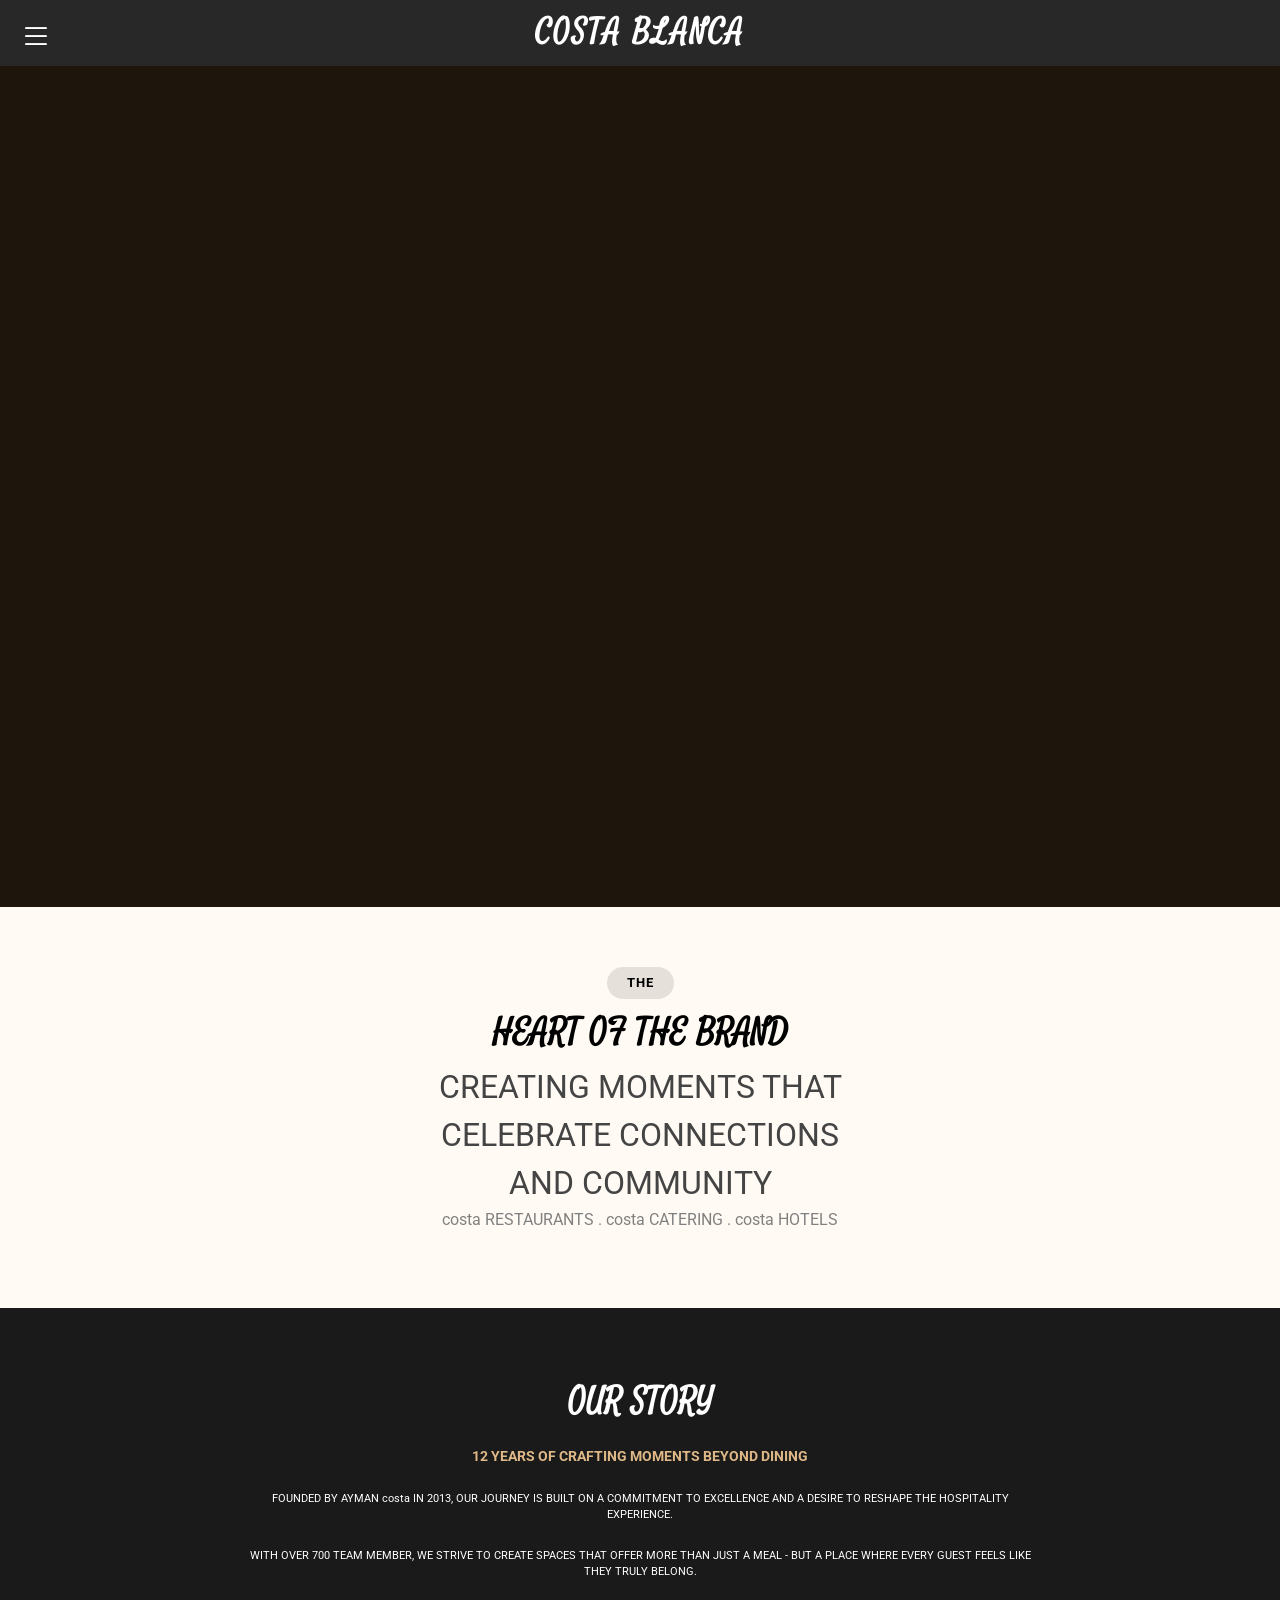
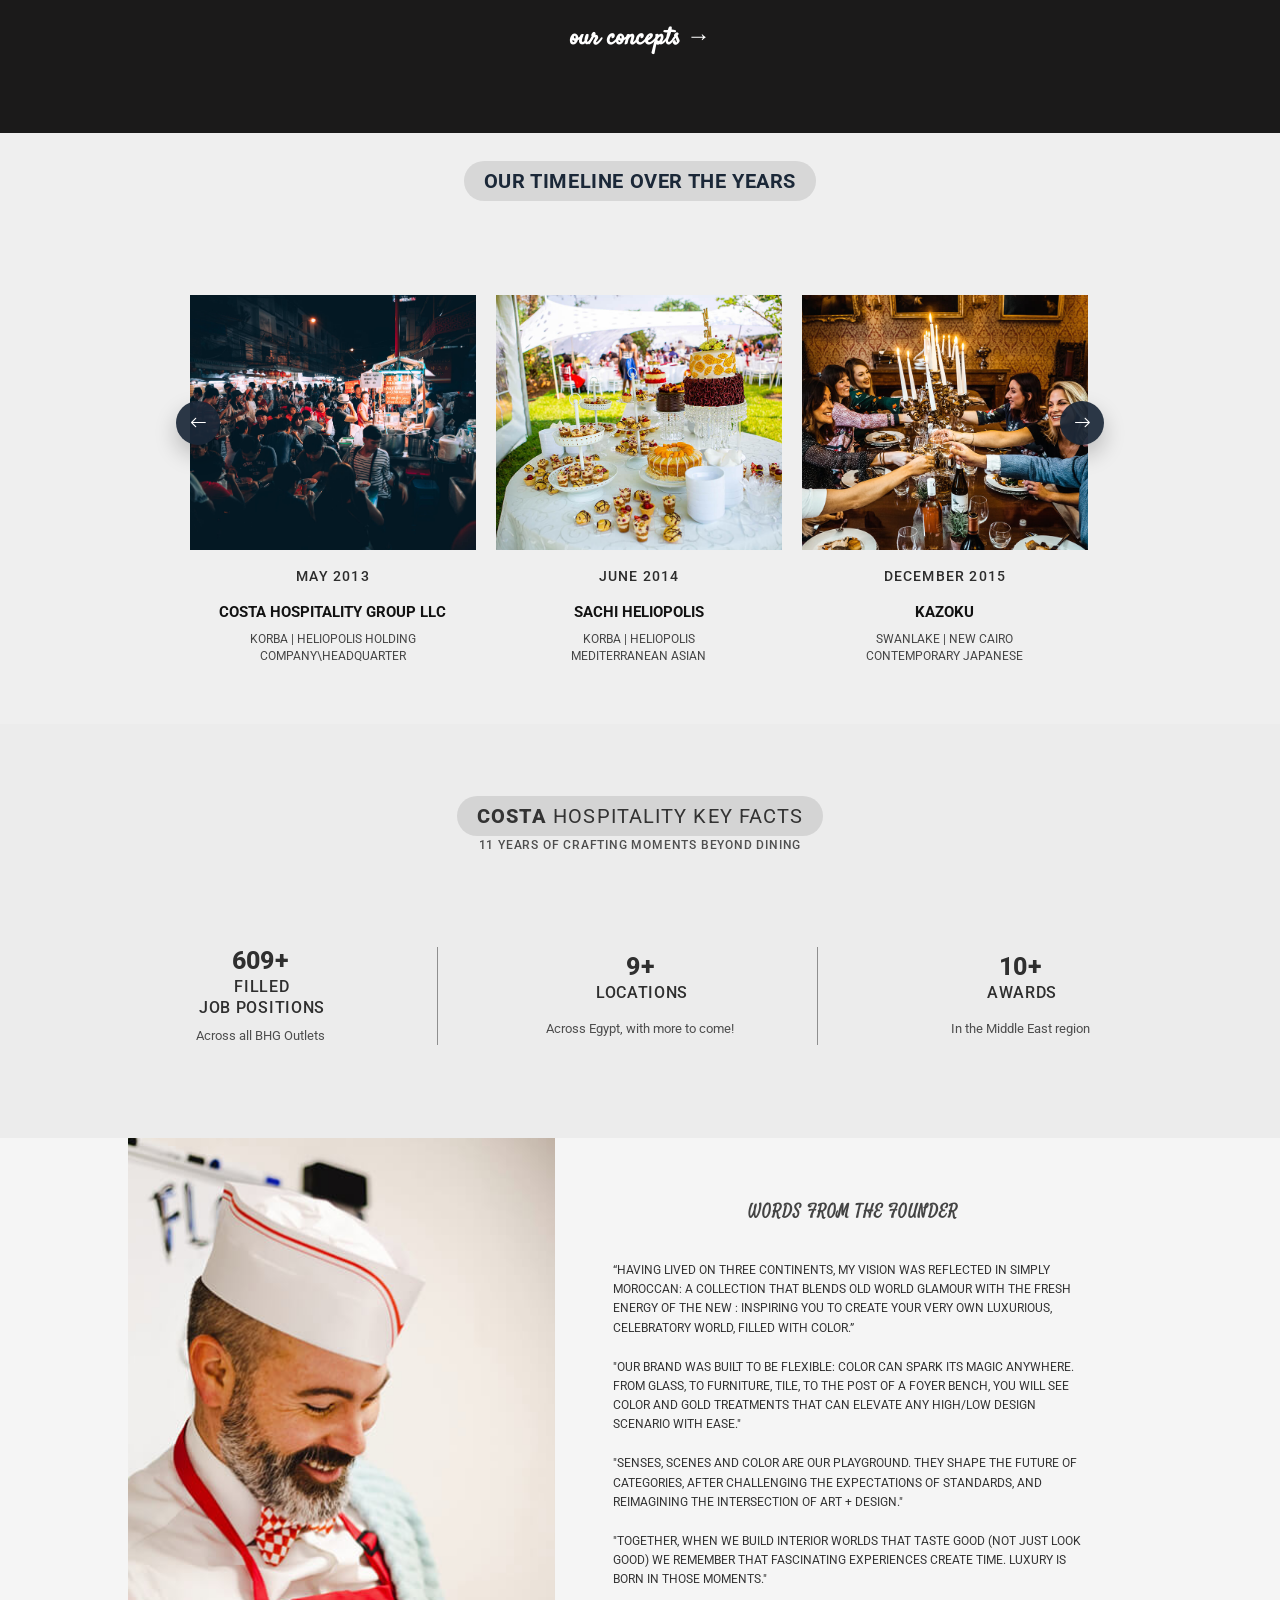
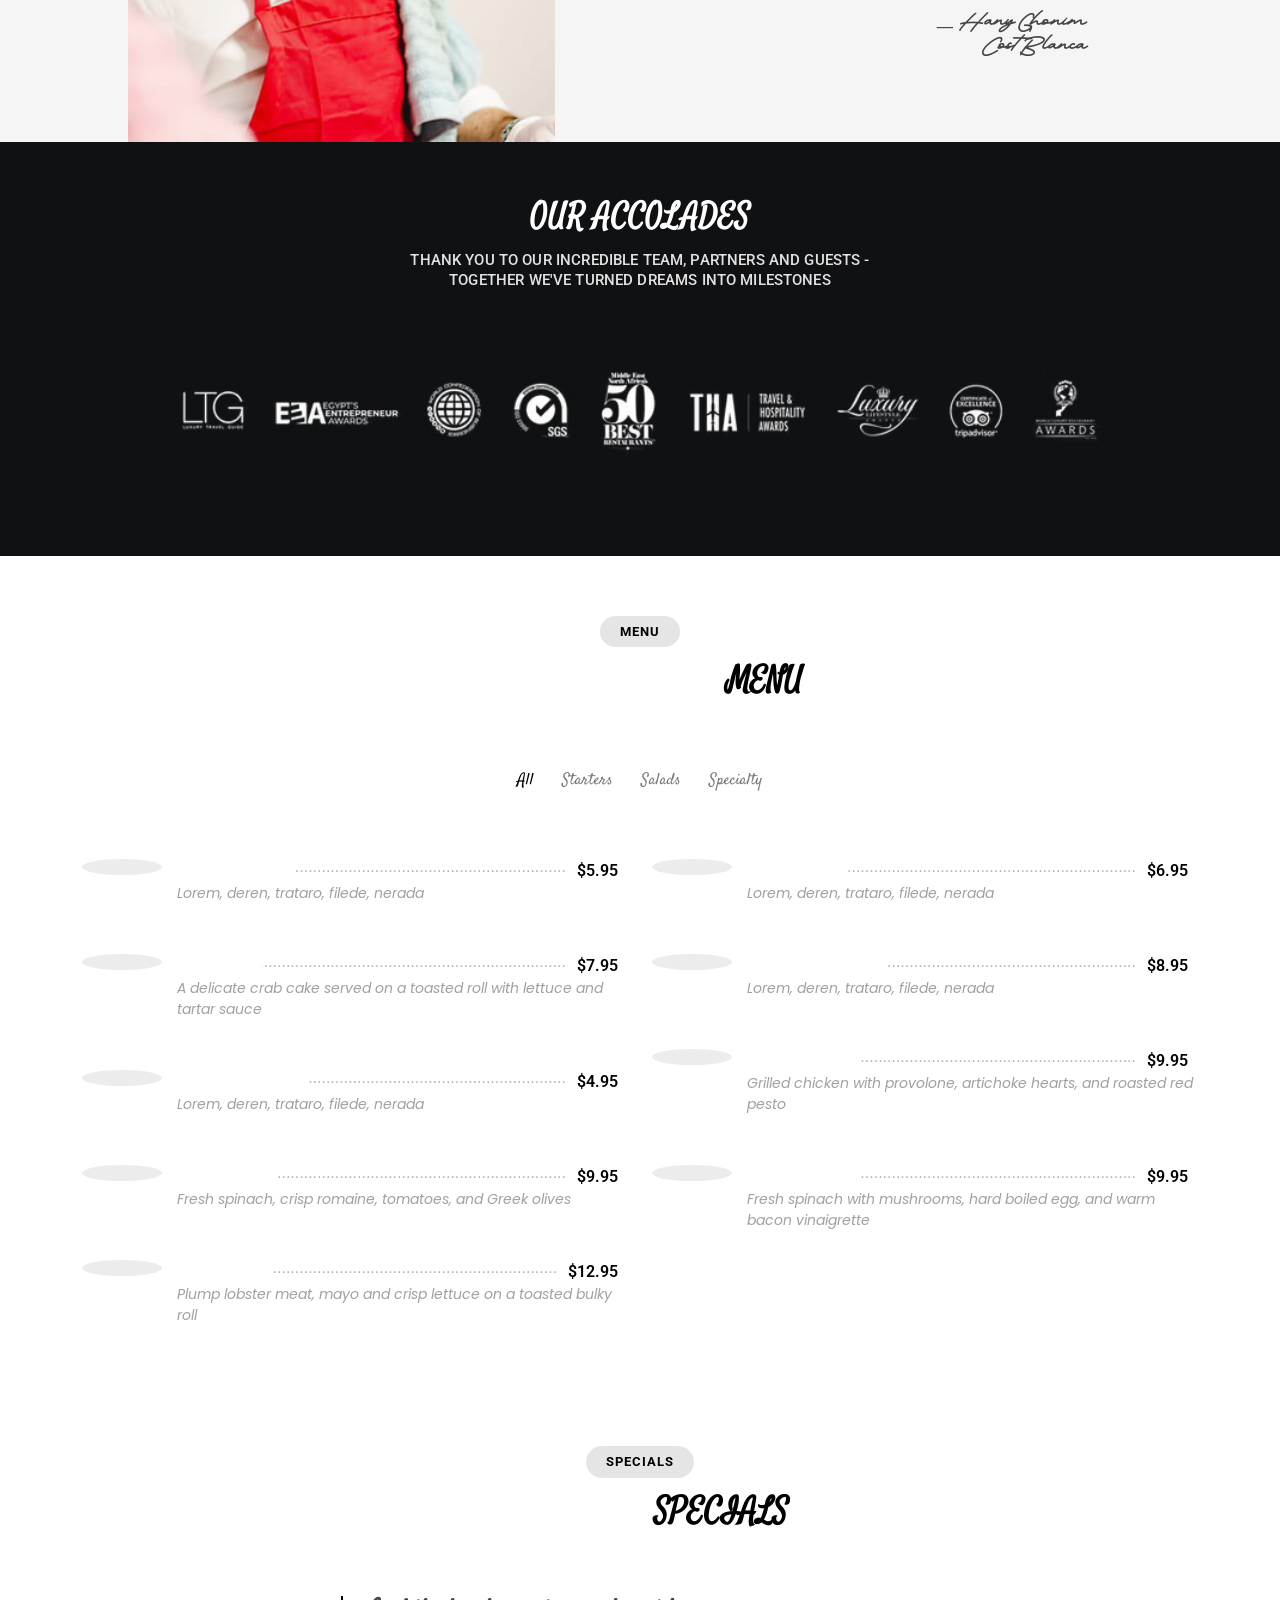
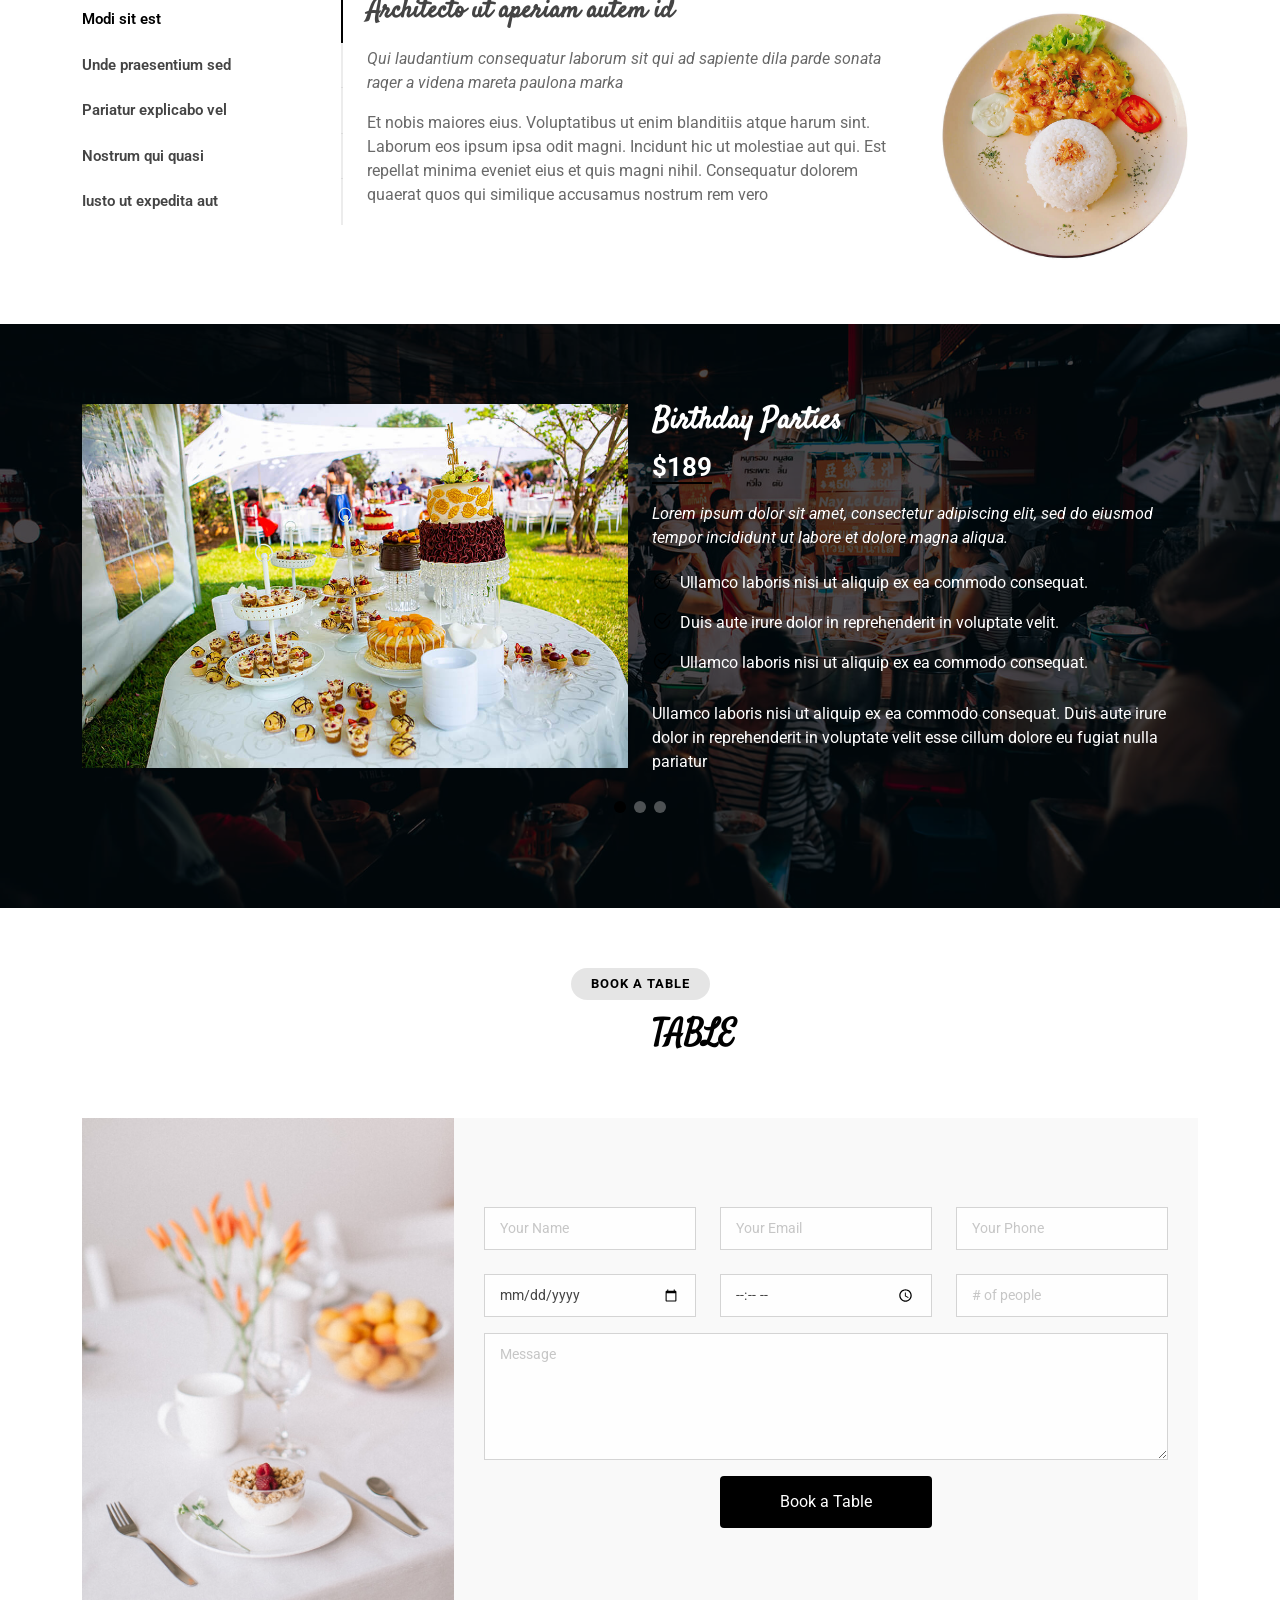
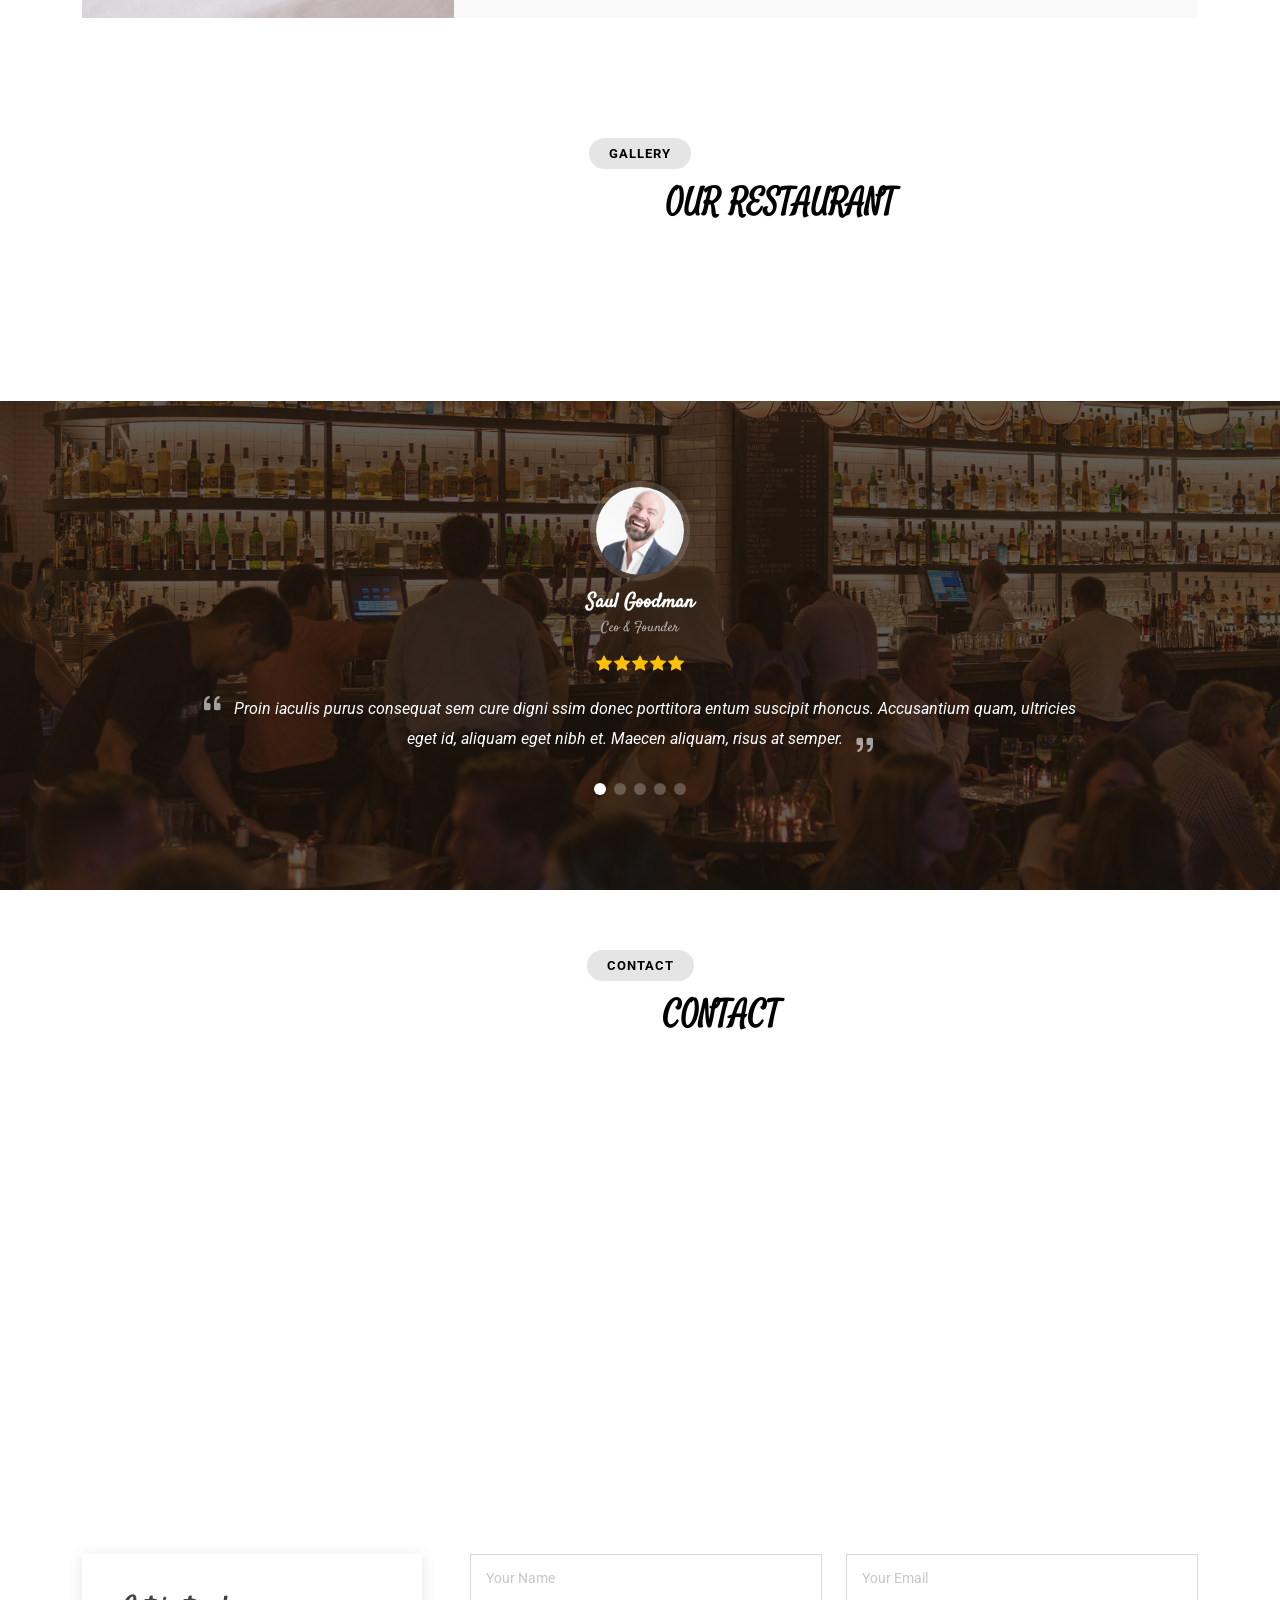
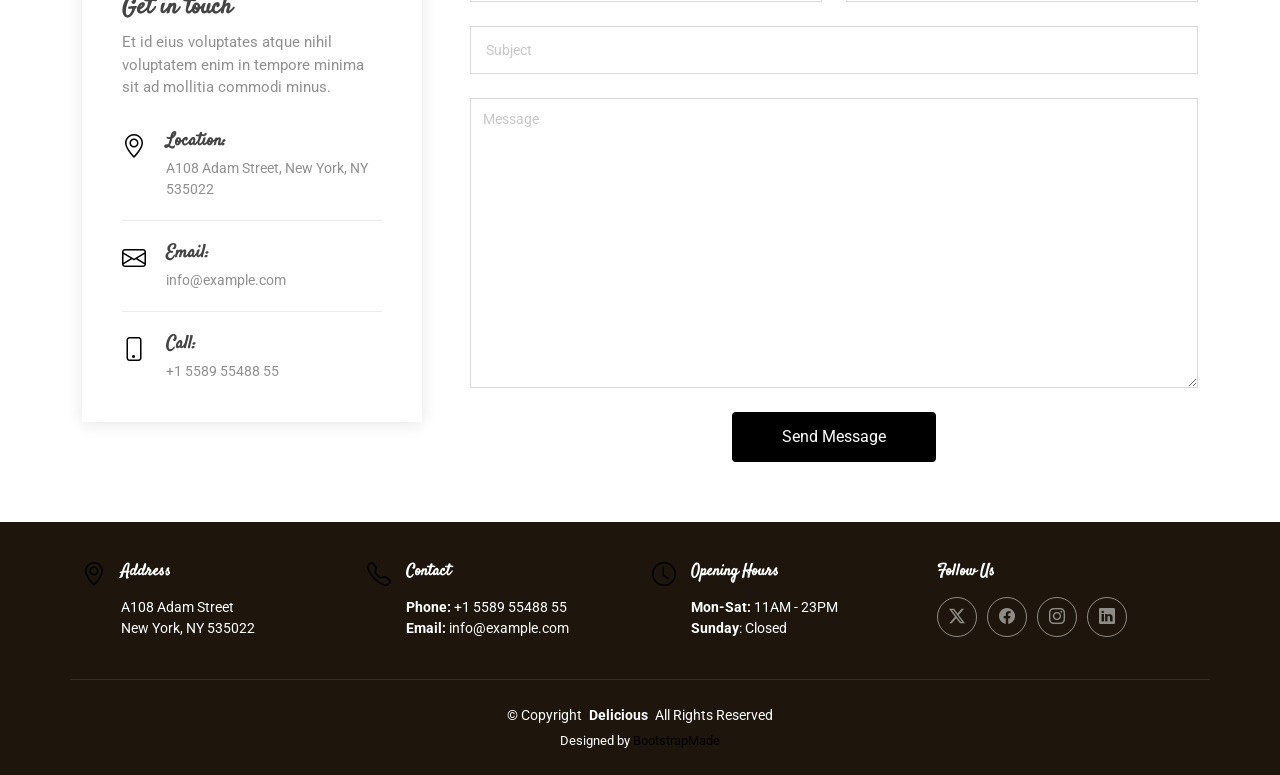
==== index.html @ 468d7e76 "yjfy" ====
<!DOCTYPE html>
<html lang="en">

<head>
  <meta charset="utf-8">
  <meta content="width=device-width, initial-scale=1.0" name="viewport">
  <title>COSTA BLANCA -HOME</title>
  <meta name="description" content="">
  <meta name="keywords" content="">

  <!-- Favicons -->
  <link href="assets/img/favicon.ico" rel="icon">
  <link href="assets/img/apple-touch-icon.png" rel="apple-touch-icon">

  <!-- Fonts -->
  <link href="https://fonts.googleapis.com" rel="preconnect">
  <link href="https://fonts.gstatic.com" rel="preconnect" crossorigin>
  <link href="https://fonts.googleapis.com/css2?family=Roboto:ital,wght@0,100;0,300;0,400;0,500;0,700;0,900;1,100;1,300;1,400;1,500;1,700;1,900&family=Poppins:ital,wght@0,100;0,200;0,300;0,400;0,500;0,600;0,700;0,800;0,900;1,100;1,200;1,300;1,400;1,500;1,600;1,700;1,800;1,900&family=Satisfy:wght@400&display=swap" rel="stylesheet">

  <!-- Vendor CSS Files -->
  <link href="assets/vendor/bootstrap/css/bootstrap.min.css" rel="stylesheet">
  <link href="assets/vendor/bootstrap-icons/bootstrap-icons.css" rel="stylesheet">
  <link href="assets/vendor/aos/aos.css" rel="stylesheet">
    <link href="assets/vendor/fontawesome-free/css/all.min.css" rel="stylesheet">
  <link href="assets/vendor/glightbox/css/glightbox.min.css" rel="stylesheet">
  <link href="assets/vendor/swiper/swiper-bundle.min.css" rel="stylesheet">

<!-- fonts -->
 <link href="https://fonts.googleapis.com/css2?family=Pacifico&display=swap" rel="stylesheet">


  <!-- Main CSS File -->
  <link href="assets/css/main.css" rel="stylesheet">

</head>

<body class="index-page">

<!-- /////////////////////////////////////// HEADER //////////////////////////////////////////////// -->

  <header id="header" class="header fixed-top">


    <div class="branding d-flex align-items-cente">

     <div class="container-fluid position-relative d-flex align-items-center justify-content-between">

      <a href="index.html" class="logo d-flex align-items-center w-100">
        <!-- Uncomment the line below if you also wish to use an image logo -->
        <!-- <img src="assets/img/logo.webp" alt=""> -->
        <h1 class="sitename">costa blanca</h1>
      </a>

      <nav id="navmenu" class="navmenu">
        <ul>
          <li><a href="#hero" class="active">Home</a></li>
          <li><a href="#about">About</a></li>
          <li><a href="#services">Services</a></li>
          <li><a href="#portfolio">Portfolio</a></li>
          <li><a href="#team">Team</a></li>
          <li class="dropdown "><a href="#"><span class="toggle-dropdown">Dropdown</span> <i class="bi bi-chevron-down toggle-dropdown"></i></a>
            <ul>
              <li><a href="#">Dropdown 1</a></li>
              <li class="dropdown"><a href="#"><span class="toggle-dropdown">Deep Dropdown</span> <i class="bi bi-chevron-down toggle-dropdown"></i></a>
                <ul>
                  <li><a href="#">Deep Dropdown 1</a></li>
                  <li><a href="#">Deep Dropdown 2</a></li>
                  <li><a href="#">Deep Dropdown 3</a></li>
                  <li><a href="#">Deep Dropdown 4</a></li>
                  <li><a href="#">Deep Dropdown 5</a></li>
                </ul>
              </li>
              <li><a href="#">Dropdown 2</a></li>
              <li><a href="#">Dropdown 3</a></li>
              <li><a href="#">Dropdown 4</a></li>
            </ul>
          </li>
          <li><a href="#contact">Contact</a></li>
        </ul>
        <i class="mobile-nav-toggle d-xl-none bi bi-list"></i>
      </nav>

    </div>

    </div>

  </header>

<!-- /////////////////////////////////////// MAIN SECTION  //////////////////////////////////////////////// -->
 
  <main class="main">

<!-- /////////////////////////////////////// Hero Section //////////////////////////////////////////////// -->
 
    <!-- Hero Section -->
    <section id="hero" class="hero section dark-background">

          <div class="main-banner" id="top">
        <video autoplay muted loop id="bg-video">
            <source src="assets/img/1.mp4" type="video/mp4" />
        </video>

    
    </div>
    <!-- ***** Main Banner Area End ***** -->

    </section><!-- /Hero Section -->

<!-- /////////////////////////////////////// ABOUT Section //////////////////////////////////////////////// -->

    <!-- About / (the heart of the brand)  Section -->
    <section id="about" class="about section light-background">
 <!-- Section Title -->
      <div class="container section-title" data-aos="fade-down">
        <h2  style="color: black;font-weight: bold;">the </h2>
        <div> <span class="description-title" style="color: black;font-weight: bold;">heart of the brand</span></div>
      </div><!-- End Section Title -->
      <div class="container">

        <div class="row gy-4">
          
            <p class="the-heart"data-aos="fade-up">

                CREATING MOMENTS THAT <br> CELEBRATE CONNECTIONS <br> AND COMMUNITY            </p>
                <p class="pra-sec1"data-aos="fade-in">costa RESTAURANTS . costa CATERING . costa HOTELS</p>
          </div>
        </div>

      </div>

    </section><!-- /About / (the heart of the brand)  Section -->

<!-- /////////////////////////////////////// Why Us /(Our story) Section //////////////////////////////////////////////// -->

    <!-- Why Us /(Our story) Section -->
    <section id="why-us" class="why-us section container-fluid dark-background">

      <!-- Section Title  -->
      <div class="container section-title" data-aos="fade-up">
        <div><span class="description-title text-white">Our story</span></div>
      </div><!-- End Section Title -->

      <div class="container">

        <div class="row gy-4">

          <div class="col-lg-12" data-aos="fade-up" data-aos-delay="100">
            <div class="card-item">
              <span>12 YEARS OF CRAFTING MOMENTS BEYOND DINING</span><br>
              <p>FOUNDED BY AYMAN costa IN 2013, OUR JOURNEY IS BUILT ON A COMMITMENT TO EXCELLENCE AND A DESIRE TO RESHAPE THE HOSPITALITY EXPERIENCE.</p>
            <br style="margin-top: -10px;">  <p>WITH OVER 700 TEAM MEMBER, WE STRIVE TO CREATE SPACES THAT OFFER MORE THAN JUST A MEAL - BUT A PLACE WHERE EVERY GUEST FEELS LIKE THEY TRULY BELONG.</p><br>
                                   <h4><a href="">our concepts &#8594;</a></h4> 
  
          </div>

          </div><!-- Card Item -->



        </div>

      </div>

    </section><!-- /Why Us /(Our story) Section -->

<!-- /////////////////////////////////////// Chefs / (OUR TIMELINE) Section //////////////////////////////////////////////// -->
    <!-- Chefs / (OUR TIMELINE) Section -->
    <section id="chefs" class="chefs section timeline-section">

      <!-- Section Title -->
      <div class="container section-title" data-aos="fade-up">
        <h2>OUR TIMELINE OVER THE YEARS</h2>
      </div><!-- End Section Title -->

      <div class="container">

        <div class="timeline-stage">
          <div class="row timeline-row" id="timeline-row">

            <div class="col-lg-4 col-md-6 timeline-col" data-aos="fade-up" data-aos-delay="100">
              <div class="member">
                <div class="pic"><img src="assets/img/events-bg.jpg" class="img-fluid" alt="COSTA HOSPITALITY GROUP LLC"></div>
                <div class="member-info">
                  <p class="timeline-date">MAY 2013</p>
                  <h4>COSTA HOSPITALITY GROUP LLC</h4>
                  <span>KORBA | HELIOPOLIS HOLDING COMPANY\HEADQUARTER</span>
                </div>
              </div>
            </div><!-- End Team Member -->

            <div class="col-lg-4 col-md-6 timeline-col" data-aos="fade-up" data-aos-delay="200">
              <div class="member">
                <div class="pic"><img src="assets/img/events-slider/events-slider-1.jpg" class="img-fluid" alt="SACHI HELIOPOLIS"></div>
                <div class="member-info">
                  <p class="timeline-date">JUNE 2014</p>
                  <h4>SACHI HELIOPOLIS</h4>
                  <span>KORBA | HELIOPOLIS <br> MEDITERRANEAN ASIAN</span>
                </div>
              </div>
            </div><!-- End Team Member -->

            <div class="col-lg-4 col-md-6 timeline-col" data-aos="fade-up" data-aos-delay="300">
              <div class="member">
                <div class="pic"><img src="assets/img/events-slider/events-slider-2.jpg" class="img-fluid" alt="KAZOKU"></div>
                <div class="member-info">
                  <p class="timeline-date">DECEMBER 2015</p>
                  <h4>KAZOKU</h4>
                  <span>SWANLAKE | NEW CAIRO <br> CONTEMPORARY JAPANESE</span>
                </div>
              </div>
            </div><!-- End Team Member -->

            <div class="col-lg-4 col-md-6 timeline-col" data-aos="fade-up" data-aos-delay="100">
              <div class="member">
                <div class="pic"><img src="assets/img/events-slider/events-slider-3.jpg" class="img-fluid" alt="SACHI BY THE SEA"></div>
                <div class="member-info">
                  <p class="timeline-date">JULY 2018</p>
                  <h4>SACHI BY THE SEA</h4>
                  <span>HACIENDA | NORTH COAST <br> MEDITERRANEAN ASIAN</span>
                </div>
              </div>
            </div><!-- End Team Member -->

            <div class="col-lg-4 col-md-6 timeline-col" data-aos="fade-up" data-aos-delay="200">
              <div class="member">
                <div class="pic"><img src="assets/img/specials-4.jpg" class="img-fluid" alt="REIF KUSHIYAKI"></div>
                <div class="member-info">
                  <p class="timeline-date">APRIL 2021</p>
                  <h4>REIF KUSHIYAKI</h4>
                  <span>5A WATERWAY | NEW CAIRO <br> JAPANESE STREET FOOD</span>
                </div>
              </div>
            </div><!-- End Team Member -->

            <div class="col-lg-4 col-md-6 timeline-col" data-aos="fade-up" data-aos-delay="300">
              <div class="member">
                <div class="pic"><img src="assets/img/specials-5.jpg" class="img-fluid" alt="MEGUMI"></div>
                <div class="member-info">
                  <p class="timeline-date">AUGUST 2023</p>
                  <h4>MEGUMI</h4>
                  <span>EL GOUNA | RED SEA <br> JAPANESE COCKTAIL BAR</span>
                </div>
              </div>
            </div><!-- End Team Member -->

          </div>

          <div class="timeline-controls" data-aos="fade-up" data-aos-delay="120">
            <button type="button" class="timeline-btn timeline-btn-arrow" id="timeline-prev" aria-label="Previous"><i class="bi bi-arrow-left"></i></button>
            <button type="button" class="timeline-btn timeline-btn-arrow" id="timeline-next" aria-label="Next"><i class="bi bi-arrow-right"></i></button>
          </div>
        </div>

      </div>

    </section><!-- / Chefs / (OUR TIMELINE)  Section -->

    
<!-- /////////////////////////////////////// stats-counter Section //////////////////////////////////////////////// -->
    <!-- Stats Counter Section -->
    <section id="stats-counter" class="stats-counter section">

      <div class="container section-title" data-aos="fade-up">
        <h2><strong>costa</strong> HOSPITALITY KEY FACTS</h2>
        <p>11 YEARS OF CRAFTING MOMENTS BEYOND DINING</p>
      </div>

      <div class="container" data-aos="fade-up" data-aos-delay="100">
        <div class="row stats-grid">

          <div class="col-lg-4 col-md-4">
            <div class="stats-item">
              <h3><span class="purecounter" data-purecounter-start="0" data-purecounter-end="750" data-purecounter-duration="1.6"></span><span class="stats-plus">+</span> <br><span>FILLED<br>JOB POSITIONS</span></h3>
              <p>Across all BHG Outlets</p>
            </div>
          </div>

          <div class="col-lg-4 col-md-4">
            <div class="stats-item">
              <h3><span class="purecounter" data-purecounter-start="0" data-purecounter-end="10" data-purecounter-duration="1.4"></span><span class="stats-plus">+</span> <br><span>LOCATIONS</span></h3>
              <p>Across Egypt, with more to come!</p>
            </div>
          </div>

          <div class="col-lg-4 col-md-4">
            <div class="stats-item">
              <h3><span class="purecounter" data-purecounter-start="0" data-purecounter-end="11" data-purecounter-duration="1.4"></span><span class="stats-plus">+</span><br><span>AWARDS</span></h3>
              <p>In the Middle East region</p>
            </div>
          </div>

        </div>
      </div>

    </section><!-- /Stats Counter Section -->


<!-- /////////////////////////////////////// FOUNDER Section //////////////////////////////////////////////// -->
 
  <!-- Founder Section -->
  <section class="founder-section">
    <div class="container">
      <div class="row g-5 align-items-center">
        <!-- Image -->
        <div class="col-md-5">
          <img src="/assets/img/chefs/chefs-1.jpg" alt="Founder" />
        </div>
        <!-- Text -->
        <div class="col-md-7 founder-text">
          <h3>WORDS FROM THE FOUNDER</h3>
          <p>
            “HAVING LIVED ON THREE CONTINENTS, MY VISION WAS REFLECTED IN SIMPLY MOROCCAN: A COLLECTION THAT BLENDS OLD WORLD GLAMOUR WITH THE FRESH ENERGY OF THE NEW : INSPIRING YOU TO CREATE YOUR VERY OWN LUXURIOUS, CELEBRATORY WORLD, FILLED WITH COLOR.”
          </p>
          <p>
            "OUR BRAND WAS BUILT TO BE FLEXIBLE: COLOR CAN SPARK ITS MAGIC ANYWHERE. FROM GLASS, TO FURNITURE, TILE, TO THE POST OF A FOYER BENCH, YOU WILL SEE COLOR AND GOLD TREATMENTS THAT CAN ELEVATE ANY HIGH/LOW DESIGN SCENARIO WITH EASE."
          </p>
          <p>
            "SENSES, SCENES AND COLOR ARE OUR PLAYGROUND. THEY SHAPE THE FUTURE OF CATEGORIES, AFTER CHALLENGING THE EXPECTATIONS OF STANDARDS, AND REIMAGINING THE INTERSECTION OF ART + DESIGN."
          </p>
          <p>
            "TOGETHER, WHEN WE BUILD INTERIOR WORLDS THAT TASTE GOOD (NOT JUST LOOK GOOD) WE REMEMBER THAT FASCINATING EXPERIENCES CREATE TIME. LUXURY IS BORN IN THOSE MOMENTS."
          </p>
          <div class="founder-signature">
            — Hany Ghonim <br> Cost Blanca
          </div>
        </div>
      </div>
    </div>
  </section>

<!-- /////////////////////////////////////// Accolades Section //////////////////////////////////////////////// -->

        <!-- Accolades Section -->
  <section class="accolades-section">
    <div class="container">
      <h3>OUR ACCOLADES</h3>
      <p>
        THANK YOU TO OUR INCREDIBLE TEAM, PARTNERS AND GUESTS -<br>
        TOGETHER WE'VE TURNED DREAMS INTO MILESTONES
      </p>
      <div class="logos-container">
        <img src="assets/img/BH EBSITE.avif" alt="Baky Hospitality awards and accolades">
      </div>
    </div>
  </section>


<!-- /////////////////////////////////////// MENU Section //////////////////////////////////////////////// -->

    <!-- Menu Section -->
    <section id="menu" class="menu section">

      <!-- Section Title -->
      <div class="container section-title" data-aos="fade-up">
        <h2>Menu</h2>
        <div><span>Check Our Tasty</span> <span class="description-title">Menu</span></div>
      </div><!-- End Section Title -->

      <div class="container isotope-layout" data-default-filter="*" data-layout="masonry" data-sort="original-order">

        <div class="row" data-aos="fade-up" data-aos-delay="100">
          <div class="col-lg-12 d-flex justify-content-center">
            <ul class="menu-filters isotope-filters">
              <li data-filter="*" class="filter-active">All</li>
              <li data-filter=".filter-starters">Starters</li>
              <li data-filter=".filter-salads">Salads</li>
              <li data-filter=".filter-specialty">Specialty</li>
            </ul>
          </div>
        </div><!-- Menu Filters -->

        <div class="row isotope-container" data-aos="fade-up" data-aos-delay="200">

          <div class="col-lg-6 menu-item isotope-item filter-starters">
            <img src="assets/img/menu/lobster-bisque.jpg" class="menu-img" alt="">
            <div class="menu-content">
              <a href="#">Lobster Bisque</a><span>$5.95</span>
            </div>
            <div class="menu-ingredients">
              Lorem, deren, trataro, filede, nerada
            </div>
          </div><!-- Menu Item -->

          <div class="col-lg-6 menu-item isotope-item filter-specialty">
            <img src="assets/img/menu/bread-barrel.jpg" class="menu-img" alt="">
            <div class="menu-content">
              <a href="#">Bread Barrel</a><span>$6.95</span>
            </div>
            <div class="menu-ingredients">
              Lorem, deren, trataro, filede, nerada
            </div>
          </div><!-- Menu Item -->

          <div class="col-lg-6 menu-item isotope-item filter-starters">
            <img src="assets/img/menu/cake.jpg" class="menu-img" alt="">
            <div class="menu-content">
              <a href="#">Crab Cake</a><span>$7.95</span>
            </div>
            <div class="menu-ingredients">
              A delicate crab cake served on a toasted roll with lettuce and tartar sauce
            </div>
          </div><!-- Menu Item -->

          <div class="col-lg-6 menu-item isotope-item filter-salads">
            <img src="assets/img/menu/caesar.jpg" class="menu-img" alt="">
            <div class="menu-content">
              <a href="#">Caesar Selections</a><span>$8.95</span>
            </div>
            <div class="menu-ingredients">
              Lorem, deren, trataro, filede, nerada
            </div>
          </div><!-- Menu Item -->

          <div class="col-lg-6 menu-item isotope-item filter-specialty">
            <img src="assets/img/menu/tuscan-grilled.jpg" class="menu-img" alt="">
            <div class="menu-content">
              <a href="#">Tuscan Grilled</a><span>$9.95</span>
            </div>
            <div class="menu-ingredients">
              Grilled chicken with provolone, artichoke hearts, and roasted red pesto
            </div>
          </div><!-- Menu Item -->

          <div class="col-lg-6 menu-item isotope-item filter-starters">
            <img src="assets/img/menu/mozzarella.jpg" class="menu-img" alt="">
            <div class="menu-content">
              <a href="#">Mozzarella Stick</a><span>$4.95</span>
            </div>
            <div class="menu-ingredients">
              Lorem, deren, trataro, filede, nerada
            </div>
          </div><!-- Menu Item -->

          <div class="col-lg-6 menu-item isotope-item filter-salads">
            <img src="assets/img/menu/greek-salad.jpg" class="menu-img" alt="">
            <div class="menu-content">
              <a href="#">Greek Salad</a><span>$9.95</span>
            </div>
            <div class="menu-ingredients">
              Fresh spinach, crisp romaine, tomatoes, and Greek olives
            </div>
          </div><!-- Menu Item -->

          <div class="col-lg-6 menu-item isotope-item filter-salads">
            <img src="assets/img/menu/spinach-salad.jpg" class="menu-img" alt="">
            <div class="menu-content">
              <a href="#">Spinach Salad</a><span>$9.95</span>
            </div>
            <div class="menu-ingredients">
              Fresh spinach with mushrooms, hard boiled egg, and warm bacon vinaigrette
            </div>
          </div><!-- Menu Item -->

          <div class="col-lg-6 menu-item isotope-item filter-specialty">
            <img src="assets/img/menu/lobster-roll.jpg" class="menu-img" alt="">
            <div class="menu-content">
              <a href="#">Lobster Roll</a><span>$12.95</span>
            </div>
            <div class="menu-ingredients">
              Plump lobster meat, mayo and crisp lettuce on a toasted bulky roll
            </div>
          </div><!-- Menu Item -->

        </div><!-- Menu Container -->

      </div>

    </section><!-- /Menu Section -->

    <!-- Specials Section -->
    <section id="specials" class="specials section">

      <!-- Section Title -->
      <div class="container section-title" data-aos="fade-up">
        <h2>Specials</h2>
        <div><span>Check Our</span> <span class="description-title">Specials</span></div>
      </div><!-- End Section Title -->

      <div class="container" data-aos="fade-up" data-aos-delay="100">

        <div class="row">
          <div class="col-lg-3">
            <ul class="nav nav-tabs flex-column">
              <li class="nav-item">
                <a class="nav-link active show" data-bs-toggle="tab" href="#specials-tab-1">Modi sit est</a>
              </li>
              <li class="nav-item">
                <a class="nav-link" data-bs-toggle="tab" href="#specials-tab-2">Unde praesentium sed</a>
              </li>
              <li class="nav-item">
                <a class="nav-link" data-bs-toggle="tab" href="#specials-tab-3">Pariatur explicabo vel</a>
              </li>
              <li class="nav-item">
                <a class="nav-link" data-bs-toggle="tab" href="#specials-tab-4">Nostrum qui quasi</a>
              </li>
              <li class="nav-item">
                <a class="nav-link" data-bs-toggle="tab" href="#specials-tab-5">Iusto ut expedita aut</a>
              </li>
            </ul>
          </div>
          <div class="col-lg-9 mt-4 mt-lg-0">
            <div class="tab-content">
              <div class="tab-pane active show" id="specials-tab-1">
                <div class="row">
                  <div class="col-lg-8 details order-2 order-lg-1">
                    <h3>Architecto ut aperiam autem id</h3>
                    <p class="fst-italic">Qui laudantium consequatur laborum sit qui ad sapiente dila parde sonata raqer a videna mareta paulona marka</p>
                    <p>Et nobis maiores eius. Voluptatibus ut enim blanditiis atque harum sint. Laborum eos ipsum ipsa odit magni. Incidunt hic ut molestiae aut qui. Est repellat minima eveniet eius et quis magni nihil. Consequatur dolorem quaerat quos qui similique accusamus nostrum rem vero</p>
                  </div>
                  <div class="col-lg-4 text-center order-1 order-lg-2">
                    <img src="assets/img/specials-1.jpg" alt="" class="img-fluid">
                  </div>
                </div>
              </div>
              <div class="tab-pane" id="specials-tab-2">
                <div class="row">
                  <div class="col-lg-8 details order-2 order-lg-1">
                    <h3>Et blanditiis nemo veritatis excepturi</h3>
                    <p class="fst-italic">Qui laudantium consequatur laborum sit qui ad sapiente dila parde sonata raqer a videna mareta paulona marka</p>
                    <p>Ea ipsum voluptatem consequatur quis est. Illum error ullam omnis quia et reiciendis sunt sunt est. Non aliquid repellendus itaque accusamus eius et velit ipsa voluptates. Optio nesciunt eaque beatae accusamus lerode pakto madirna desera vafle de nideran pal</p>
                  </div>
                  <div class="col-lg-4 text-center order-1 order-lg-2">
                    <img src="assets/img/specials-2.jpg" alt="" class="img-fluid">
                  </div>
                </div>
              </div>
              <div class="tab-pane" id="specials-tab-3">
                <div class="row">
                  <div class="col-lg-8 details order-2 order-lg-1">
                    <h3>Impedit facilis occaecati odio neque aperiam sit</h3>
                    <p class="fst-italic">Eos voluptatibus quo. Odio similique illum id quidem non enim fuga. Qui natus non sunt dicta dolor et. In asperiores velit quaerat perferendis aut</p>
                    <p>Iure officiis odit rerum. Harum sequi eum illum corrupti culpa veritatis quisquam. Neque necessitatibus illo rerum eum ut. Commodi ipsam minima molestiae sed laboriosam a iste odio. Earum odit nesciunt fugiat sit ullam. Soluta et harum voluptatem optio quae</p>
                  </div>
                  <div class="col-lg-4 text-center order-1 order-lg-2">
                    <img src="assets/img/specials-3.jpg" alt="" class="img-fluid">
                  </div>
                </div>
              </div>
              <div class="tab-pane" id="specials-tab-4">
                <div class="row">
                  <div class="col-lg-8 details order-2 order-lg-1">
                    <h3>Fuga dolores inventore laboriosam ut est accusamus laboriosam dolore</h3>
                    <p class="fst-italic">Totam aperiam accusamus. Repellat consequuntur iure voluptas iure porro quis delectus</p>
                    <p>Eaque consequuntur consequuntur libero expedita in voluptas. Nostrum ipsam necessitatibus aliquam fugiat debitis quis velit. Eum ex maxime error in consequatur corporis atque. Eligendi asperiores sed qui veritatis aperiam quia a laborum inventore</p>
                  </div>
                  <div class="col-lg-4 text-center order-1 order-lg-2">
                    <img src="assets/img/specials-4.jpg" alt="" class="img-fluid">
                  </div>
                </div>
              </div>
              <div class="tab-pane" id="specials-tab-5">
                <div class="row">
                  <div class="col-lg-8 details order-2 order-lg-1">
                    <h3>Est eveniet ipsam sindera pad rone matrelat sando reda</h3>
                    <p class="fst-italic">Omnis blanditiis saepe eos autem qui sunt debitis porro quia.</p>
                    <p>Exercitationem nostrum omnis. Ut reiciendis repudiandae minus. Omnis recusandae ut non quam ut quod eius qui. Ipsum quia odit vero atque qui quibusdam amet. Occaecati sed est sint aut vitae molestiae voluptate vel</p>
                  </div>
                  <div class="col-lg-4 text-center order-1 order-lg-2">
                    <img src="assets/img/specials-5.jpg" alt="" class="img-fluid">
                  </div>
                </div>
              </div>
            </div>
          </div>
        </div>

      </div>

    </section><!-- /Specials Section -->

    <!-- Events Section -->
    <section id="events" class="events section">

      <img class="slider-bg" src="assets/img/events-bg.jpg" alt="" data-aos="fade-in">

      <div class="container">

        <div class="swiper init-swiper" data-aos="fade-up" data-aos-delay="100">
          <script type="application/json" class="swiper-config">
            {
              "loop": true,
              "speed": 600,
              "autoplay": {
                "delay": 5000
              },
              "slidesPerView": "auto",
              "pagination": {
                "el": ".swiper-pagination",
                "type": "bullets",
                "clickable": true
              }
            }
          </script>
          <div class="swiper-wrapper">

            <div class="swiper-slide">
              <div class="row gy-4 event-item">
                <div class="col-lg-6">
                  <img src="assets/img/events-slider/events-slider-1.jpg" class="img-fluid" alt="">
                </div>
                <div class="col-lg-6 pt-4 pt-lg-0 content">
                  <h3>Birthday Parties</h3>
                  <div class="price">
                    <p><span>$189</span></p>
                  </div>
                  <p class="fst-italic">
                    Lorem ipsum dolor sit amet, consectetur adipiscing elit, sed do eiusmod tempor incididunt ut labore et dolore
                    magna aliqua.
                  </p>
                  <ul>
                    <li><i class="bi bi-check2-circle"></i> <span>Ullamco laboris nisi ut aliquip ex ea commodo consequat.</span></li>
                    <li><i class="bi bi-check2-circle"></i> <span>Duis aute irure dolor in reprehenderit in voluptate velit.</span></li>
                    <li><i class="bi bi-check2-circle"></i> <span>Ullamco laboris nisi ut aliquip ex ea commodo consequat.</span></li>
                  </ul>
                  <p>
                    Ullamco laboris nisi ut aliquip ex ea commodo consequat. Duis aute irure dolor in reprehenderit in voluptate
                    velit esse cillum dolore eu fugiat nulla pariatur
                  </p>
                </div>
              </div>
            </div><!-- End Slider item -->

            <div class="swiper-slide">
              <div class="row gy-4 event-item">
                <div class="col-lg-6">
                  <img src="assets/img/events-slider/events-slider-2.jpg" class="img-fluid" alt="">
                </div>
                <div class="col-lg-6 pt-4 pt-lg-0 content">
                  <h3>Private Parties</h3>
                  <div class="price">
                    <p><span>$290</span></p>
                  </div>
                  <p class="fst-italic">
                    Lorem ipsum dolor sit amet, consectetur adipiscing elit, sed do eiusmod tempor incididunt ut labore et dolore
                    magna aliqua.
                  </p>
                  <ul>
                    <li><i class="bi bi-check2-circle"></i> <span>Ullamco laboris nisi ut aliquip ex ea commodo consequat.</span></li>
                    <li><i class="bi bi-check2-circle"></i> <span>Duis aute irure dolor in reprehenderit in voluptate velit.</span></li>
                    <li><i class="bi bi-check2-circle"></i> <span>Ullamco laboris nisi ut aliquip ex ea commodo consequat.</span></li>
                  </ul>
                  <p>
                    Ullamco laboris nisi ut aliquip ex ea commodo consequat. Duis aute irure dolor in reprehenderit in voluptate
                    velit esse cillum dolore eu fugiat nulla pariatur
                  </p>
                </div>
              </div>
            </div><!-- End Slider item -->

            <div class="swiper-slide">
              <div class="row gy-4 event-item">
                <div class="col-lg-6">
                  <img src="assets/img/events-slider/events-slider-3.jpg" class="img-fluid" alt="">
                </div>
                <div class="col-lg-6 pt-4 pt-lg-0 content">
                  <h3>Custom Parties</h3>
                  <div class="price">
                    <p><span>$99</span></p>
                  </div>
                  <p class="fst-italic">
                    Lorem ipsum dolor sit amet, consectetur adipiscing elit, sed do eiusmod tempor incididunt ut labore et dolore
                    magna aliqua.
                  </p>
                  <ul>
                    <li><i class="bi bi-check2-circle"></i> <span>Ullamco laboris nisi ut aliquip ex ea commodo consequat.</span></li>
                    <li><i class="bi bi-check2-circle"></i> <span>Duis aute irure dolor in reprehenderit in voluptate velit.</span></li>
                    <li><i class="bi bi-check2-circle"></i> <span>Ullamco laboris nisi ut aliquip ex ea commodo consequat.</span></li>
                  </ul>
                  <p>
                    Ullamco laboris nisi ut aliquip ex ea commodo consequat. Duis aute irure dolor in reprehenderit in voluptate
                    velit esse cillum dolore eu fugiat nulla pariatur
                  </p>
                </div>
              </div>
            </div><!-- End Slider item -->

          </div>
          <div class="swiper-pagination"></div>
        </div>

      </div>

    </section><!-- /Events Section -->

    <!-- Book A Table Section -->
    <section id="book-a-table" class="book-a-table section">

      <!-- Section Title -->
      <div class="container section-title" data-aos="fade-up">
        <h2>Book A Table</h2>
        <div><span>Book a</span> <span class="description-title">Table</span></div>
      </div><!-- End Section Title -->

      <div class="container">

        <div class="row g-0" data-aos="fade-up" data-aos-delay="100">

          <div class="col-lg-4 reservation-img" style="background-image: url(assets/img/reservation.jpg);"></div>

          <div class="col-lg-8 d-flex align-items-center reservation-form-bg" data-aos="fade-up" data-aos-delay="200">
            <form action="forms/book-a-table.php" method="post" role="form" class="php-email-form">
              <div class="row gy-4">
                <div class="col-lg-4 col-md-6">
                  <input type="text" name="name" class="form-control" id="name" placeholder="Your Name" required="">
                </div>
                <div class="col-lg-4 col-md-6">
                  <input type="email" class="form-control" name="email" id="email" placeholder="Your Email" required="">
                </div>
                <div class="col-lg-4 col-md-6">
                  <input type="text" class="form-control" name="phone" id="phone" placeholder="Your Phone" required="">
                </div>
                <div class="col-lg-4 col-md-6">
                  <input type="date" name="date" class="form-control" id="date" placeholder="Date" required="">
                </div>
                <div class="col-lg-4 col-md-6">
                  <input type="time" class="form-control" name="time" id="time" placeholder="Time" required="">
                </div>
                <div class="col-lg-4 col-md-6">
                  <input type="number" class="form-control" name="people" id="people" placeholder="# of people" required="">
                </div>
              </div>

              <div class="form-group mt-3">
                <textarea class="form-control" name="message" rows="5" placeholder="Message"></textarea>
              </div>

              <div class="text-center mt-3">
                <div class="loading">Loading</div>
                <div class="error-message"></div>
                <div class="sent-message">Your booking request was sent. We will call back or send an Email to confirm your reservation. Thank you!</div>
                <button type="submit">Book a Table</button>
              </div>
            </form>
          </div><!-- End Reservation Form -->

        </div>

      </div>

    </section><!-- /Book A Table Section -->

    <!-- Gallery Section -->
    <section id="gallery" class="gallery section">

      <!-- Section Title -->
      <div class="container section-title" data-aos="fade-up">
        <h2>Gallery</h2>
        <div><span>Some photos from</span> <span class="description-title">Our Restaurant</span></div>
      </div><!-- End Section Title -->

      <div class="container-fluid" data-aos="fade-up" data-aos-delay="100">

        <div class="row g-0">

          <div class="col-lg-3 col-md-4">
            <div class="gallery-item">
              <a href="assets/img/gallery/gallery-1.jpg" class="glightbox" data-gallery="images-gallery">
                <img src="assets/img/gallery/gallery-1.jpg" alt="" class="img-fluid">
              </a>
            </div>
          </div><!-- End Gallery Item -->

          <div class="col-lg-3 col-md-4">
            <div class="gallery-item">
              <a href="assets/img/gallery/gallery-2.jpg" class="glightbox" data-gallery="images-gallery">
                <img src="assets/img/gallery/gallery-2.jpg" alt="" class="img-fluid">
              </a>
            </div>
          </div><!-- End Gallery Item -->

          <div class="col-lg-3 col-md-4">
            <div class="gallery-item">
              <a href="assets/img/gallery/gallery-3.jpg" class="glightbox" data-gallery="images-gallery">
                <img src="assets/img/gallery/gallery-3.jpg" alt="" class="img-fluid">
              </a>
            </div>
          </div><!-- End Gallery Item -->

          <div class="col-lg-3 col-md-4">
            <div class="gallery-item">
              <a href="assets/img/gallery/gallery-4.jpg" class="glightbox" data-gallery="images-gallery">
                <img src="assets/img/gallery/gallery-4.jpg" alt="" class="img-fluid">
              </a>
            </div>
          </div><!-- End Gallery Item -->

          <div class="col-lg-3 col-md-4">
            <div class="gallery-item">
              <a href="assets/img/gallery/gallery-5.jpg" class="glightbox" data-gallery="images-gallery">
                <img src="assets/img/gallery/gallery-5.jpg" alt="" class="img-fluid">
              </a>
            </div>
          </div><!-- End Gallery Item -->

          <div class="col-lg-3 col-md-4">
            <div class="gallery-item">
              <a href="assets/img/gallery/gallery-6.jpg" class="glightbox" data-gallery="images-gallery">
                <img src="assets/img/gallery/gallery-6.jpg" alt="" class="img-fluid">
              </a>
            </div>
          </div><!-- End Gallery Item -->

          <div class="col-lg-3 col-md-4">
            <div class="gallery-item">
              <a href="assets/img/gallery/gallery-7.jpg" class="glightbox" data-gallery="images-gallery">
                <img src="assets/img/gallery/gallery-7.jpg" alt="" class="img-fluid">
              </a>
            </div>
          </div><!-- End Gallery Item -->

          <div class="col-lg-3 col-md-4">
            <div class="gallery-item">
              <a href="assets/img/gallery/gallery-8.jpg" class="glightbox" data-gallery="images-gallery">
                <img src="assets/img/gallery/gallery-8.jpg" alt="" class="img-fluid">
              </a>
            </div>
          </div><!-- End Gallery Item -->

        </div>

      </div>

    </section><!-- /Gallery Section -->


    <!-- Testimonials Section -->
    <section id="testimonials" class="testimonials section dark-background">

      <img src="assets/img/testimonials-bg.jpg" class="testimonials-bg" alt="">

      <div class="container" data-aos="fade-up" data-aos-delay="100">

        <div class="swiper init-swiper">
          <script type="application/json" class="swiper-config">
            {
              "loop": true,
              "speed": 600,
              "autoplay": {
                "delay": 5000
              },
              "slidesPerView": "auto",
              "pagination": {
                "el": ".swiper-pagination",
                "type": "bullets",
                "clickable": true
              }
            }
          </script>
          <div class="swiper-wrapper">

            <div class="swiper-slide">
              <div class="testimonial-item">
                <img src="assets/img/testimonials/testimonials-1.jpg" class="testimonial-img" alt="">
                <h3>Saul Goodman</h3>
                <h4>Ceo &amp; Founder</h4>
                <div class="stars">
                  <i class="bi bi-star-fill"></i><i class="bi bi-star-fill"></i><i class="bi bi-star-fill"></i><i class="bi bi-star-fill"></i><i class="bi bi-star-fill"></i>
                </div>
                <p>
                  <i class="bi bi-quote quote-icon-left"></i>
                  <span>Proin iaculis purus consequat sem cure digni ssim donec porttitora entum suscipit rhoncus. Accusantium quam, ultricies eget id, aliquam eget nibh et. Maecen aliquam, risus at semper.</span>
                  <i class="bi bi-quote quote-icon-right"></i>
                </p>
              </div>
            </div><!-- End testimonial item -->

            <div class="swiper-slide">
              <div class="testimonial-item">
                <img src="assets/img/testimonials/testimonials-2.jpg" class="testimonial-img" alt="">
                <h3>Sara Wilsson</h3>
                <h4>Designer</h4>
                <div class="stars">
                  <i class="bi bi-star-fill"></i><i class="bi bi-star-fill"></i><i class="bi bi-star-fill"></i><i class="bi bi-star-fill"></i><i class="bi bi-star-fill"></i>
                </div>
                <p>
                  <i class="bi bi-quote quote-icon-left"></i>
                  <span>Export tempor illum tamen malis malis eram quae irure esse labore quem cillum quid cillum eram malis quorum velit fore eram velit sunt aliqua noster fugiat irure amet legam anim culpa.</span>
                  <i class="bi bi-quote quote-icon-right"></i>
                </p>
              </div>
            </div><!-- End testimonial item -->

            <div class="swiper-slide">
              <div class="testimonial-item">
                <img src="assets/img/testimonials/testimonials-3.jpg" class="testimonial-img" alt="">
                <h3>Jena Karlis</h3>
                <h4>Store Owner</h4>
                <div class="stars">
                  <i class="bi bi-star-fill"></i><i class="bi bi-star-fill"></i><i class="bi bi-star-fill"></i><i class="bi bi-star-fill"></i><i class="bi bi-star-fill"></i>
                </div>
                <p>
                  <i class="bi bi-quote quote-icon-left"></i>
                  <span>Enim nisi quem export duis labore cillum quae magna enim sint quorum nulla quem veniam duis minim tempor labore quem eram duis noster aute amet eram fore quis sint minim.</span>
                  <i class="bi bi-quote quote-icon-right"></i>
                </p>
              </div>
            </div><!-- End testimonial item -->

            <div class="swiper-slide">
              <div class="testimonial-item">
                <img src="assets/img/testimonials/testimonials-4.jpg" class="testimonial-img" alt="">
                <h3>Matt Brandon</h3>
                <h4>Freelancer</h4>
                <div class="stars">
                  <i class="bi bi-star-fill"></i><i class="bi bi-star-fill"></i><i class="bi bi-star-fill"></i><i class="bi bi-star-fill"></i><i class="bi bi-star-fill"></i>
                </div>
                <p>
                  <i class="bi bi-quote quote-icon-left"></i>
                  <span>Fugiat enim eram quae cillum dolore dolor amet nulla culpa multos export minim fugiat minim velit minim dolor enim duis veniam ipsum anim magna sunt elit fore quem dolore labore illum veniam.</span>
                  <i class="bi bi-quote quote-icon-right"></i>
                </p>
              </div>
            </div><!-- End testimonial item -->

            <div class="swiper-slide">
              <div class="testimonial-item">
                <img src="assets/img/testimonials/testimonials-5.jpg" class="testimonial-img" alt="">
                <h3>John Larson</h3>
                <h4>Entrepreneur</h4>
                <div class="stars">
                  <i class="bi bi-star-fill"></i><i class="bi bi-star-fill"></i><i class="bi bi-star-fill"></i><i class="bi bi-star-fill"></i><i class="bi bi-star-fill"></i>
                </div>
                <p>
                  <i class="bi bi-quote quote-icon-left"></i>
                  <span>Quis quorum aliqua sint quem legam fore sunt eram irure aliqua veniam tempor noster veniam enim culpa labore duis sunt culpa nulla illum cillum fugiat legam esse veniam culpa fore nisi cillum quid.</span>
                  <i class="bi bi-quote quote-icon-right"></i>
                </p>
              </div>
            </div><!-- End testimonial item -->

          </div>
          <div class="swiper-pagination"></div>
        </div>

      </div>

    </section><!-- /Testimonials Section -->

    <!-- Contact Section -->
    <section id="contact" class="contact section">

      <!-- Section Title -->
      <div class="container section-title" data-aos="fade-up">
        <h2>Contact</h2>
        <div><span>Check Our</span> <span class="description-title">Contact</span></div>
      </div><!-- End Section Title -->

      <div class="mb-5">
        <iframe style="width: 100%; height: 400px;" src="https://www.google.com/maps/embed?pb=!1m14!1m8!1m3!1d12097.433213460943!2d-74.0062269!3d40.7101282!3m2!1i1024!2i768!4f13.1!3m3!1m2!1s0x0%3A0xb89d1fe6bc499443!2sDowntown+Conference+Center!5e0!3m2!1smk!2sbg!4v1539943755621" frameborder="0" allowfullscreen=""></iframe>
      </div><!-- End Google Maps -->

      <div class="container" data-aos="fade">

        <div class="row gy-5 gx-lg-5">

          <div class="col-lg-4">

            <div class="info">
              <h3>Get in touch</h3>
              <p>Et id eius voluptates atque nihil voluptatem enim in tempore minima sit ad mollitia commodi minus.</p>

              <div class="info-item d-flex">
                <i class="bi bi-geo-alt flex-shrink-0"></i>
                <div>
                  <h4>Location:</h4>
                  <p>A108 Adam Street, New York, NY 535022</p>
                </div>
              </div><!-- End Info Item -->

              <div class="info-item d-flex">
                <i class="bi bi-envelope flex-shrink-0"></i>
                <div>
                  <h4>Email:</h4>
                  <p>info@example.com</p>
                </div>
              </div><!-- End Info Item -->

              <div class="info-item d-flex">
                <i class="bi bi-phone flex-shrink-0"></i>
                <div>
                  <h4>Call:</h4>
                  <p>+1 5589 55488 55</p>
                </div>
              </div><!-- End Info Item -->

            </div>

          </div>

          <div class="col-lg-8">
            <form action="forms/contact.php" method="post" role="form" class="php-email-form">
              <div class="row">
                <div class="col-md-6 form-group">
                  <input type="text" name="name" class="form-control" id="name" placeholder="Your Name" required="">
                </div>
                <div class="col-md-6 form-group mt-3 mt-md-0">
                  <input type="email" class="form-control" name="email" id="email" placeholder="Your Email" required="">
                </div>
              </div>
              <div class="form-group mt-3">
                <input type="text" class="form-control" name="subject" id="subject" placeholder="Subject" required="">
              </div>
              <div class="form-group mt-3">
                <textarea class="form-control" name="message" placeholder="Message" required=""></textarea>
              </div>
              <div class="my-3">
                <div class="loading">Loading</div>
                <div class="error-message"></div>
                <div class="sent-message">Your message has been sent. Thank you!</div>
              </div>
              <div class="text-center"><button type="submit">Send Message</button></div>
            </form>
          </div><!-- End Contact Form -->

        </div>

      </div>

    </section><!-- /Contact Section -->

  </main>

  <footer id="footer" class="footer dark-background">

    <div class="container">
      <div class="row gy-3">
        <div class="col-lg-3 col-md-6 d-flex">
          <i class="bi bi-geo-alt icon"></i>
          <div class="address">
            <h4>Address</h4>
            <p>A108 Adam Street</p>
            <p>New York, NY 535022</p>
            <p></p>
          </div>

        </div>

        <div class="col-lg-3 col-md-6 d-flex">
          <i class="bi bi-telephone icon"></i>
          <div>
            <h4>Contact</h4>
            <p>
              <strong>Phone:</strong> <span>+1 5589 55488 55</span><br>
              <strong>Email:</strong> <span>info@example.com</span><br>
            </p>
          </div>
        </div>

        <div class="col-lg-3 col-md-6 d-flex">
          <i class="bi bi-clock icon"></i>
          <div>
            <h4>Opening Hours</h4>
            <p>
              <strong>Mon-Sat:</strong> <span>11AM - 23PM</span><br>
              <strong>Sunday</strong>: <span>Closed</span>
            </p>
          </div>
        </div>

        <div class="col-lg-3 col-md-6">
          <h4>Follow Us</h4>
          <div class="social-links d-flex">
            <a href="#" class="twitter"><i class="bi bi-twitter-x"></i></a>
            <a href="#" class="facebook"><i class="bi bi-facebook"></i></a>
            <a href="#" class="instagram"><i class="bi bi-instagram"></i></a>
            <a href="#" class="linkedin"><i class="bi bi-linkedin"></i></a>
          </div>
        </div>

      </div>
    </div>

    <div class="container copyright text-center mt-4">
      <p>© <span>Copyright</span> <strong class="px-1 sitename">Delicious</strong> <span>All Rights Reserved</span></p>
      <div class="credits">
        <!-- All the links in the footer should remain intact. -->
        <!-- You can delete the links only if you've purchased the pro version. -->
        <!-- Licensing information: https://bootstrapmade.com/license/ -->
        <!-- Purchase the pro version with working PHP/AJAX contact form: [buy-url] -->
        Designed by <a href="https://bootstrapmade.com/">BootstrapMade</a>
      </div>
    </div>

  </footer>

    <!-- Scroll Top -->
  <a href="#" id="scroll-top" class="scroll-top d-flex align-items-center justify-content-center"><i class="bi bi-arrow-up-short"></i></a>
  <!-- Vendor JS Files -->
  <script src="assets/vendor/bootstrap/js/bootstrap.bundle.min.js"></script>
  <script src="assets/vendor/php-email-form/validate.js"></script>
  <script src="assets/vendor/aos/aos.js"></script>
  <script src="assets/vendor/glightbox/js/glightbox.min.js"></script>
  <script src="assets/vendor/imagesloaded/imagesloaded.pkgd.min.js"></script>
  <script src="assets/vendor/isotope-layout/isotope.pkgd.min.js"></script>
  <script src="assets/vendor/swiper/swiper-bundle.min.js"></script>
  <script src="assets/vendor/purecounter/purecounter_vanilla.js"></script>
  <script>
    new PureCounter();
  </script>

  <!-- Main JS File -->
  <script src="assets/js/main.js"></script>

</body>

</html>
---- assets/css/main.css ----
/* Fonts */
:root {
  --default-font: "Roboto",  system-ui, -apple-system, "Segoe UI", Roboto, "Helvetica Neue", Arial, "Noto Sans", "Liberation Sans", sans-serif, "Apple Color Emoji", "Segoe UI Emoji", "Segoe UI Symbol", "Noto Color Emoji";
  --heading-font: "Satisfy",  sans-serif;
  --nav-font: "Poppins",  sans-serif;
}

/* Global Colors - The following color variables are used throughout the website. Updating them here will change the color scheme of the entire website */
:root { 
  --background-color: #ffffff; /* Background color for the entire website, including individual sections */
  --default-color: #444444; /* Default color used for the majority of the text content across the entire website */
  --heading-color: #ffffff; /* Color for headings, subheadings and title throughout the website */
  --accent-color: #000000; /* Accent color that represents your brand on the website. It's used for buttons, links, and other elements that need to stand out */
  --surface-color: #ffffff; /* The surface color is used as a background of boxed elements within sections, such as cards, icon boxes, or other elements that require a visual separation from the global background. */
  --contrast-color: #ffffff; /* Contrast color for text, ensuring readability against backgrounds of accent, heading, or default colors. */
}

/* Nav Menu Colors - The following color variables are used specifically for the navigation menu. They are separate from the global colors to allow for more customization options */
:root {
  --nav-color: #ffffff;  /* The default color of the main navmenu links */
  --nav-hover-color: #ffb03b; /* Applied to main navmenu links when they are hovered over or active */
  --nav-mobile-background-color: #ffffff; /* Used as the background color for mobile navigation menu */
  --nav-dropdown-background-color: #353333; /* Used as the background color for dropdown items that appear when hovering over primary navigation items */
  --nav-dropdown-color: #ffffff; /* Used for navigation links of the dropdown items in the navigation menu. */
  --nav-dropdown-hover-color: #ffb03b; /* Similar to --nav-hover-color, this color is applied to dropdown navigation links when they are hovered over. */
}

/* Color Presets - These classes override global colors when applied to any section or element, providing reuse of the sam color scheme. */

.light-background {
  --background-color: #fffaf3;
  --surface-color: #ffffff;
}

.dark-background {
  --background-color: #1e160d;
  --default-color: #ffffff;
  --heading-color: #ffffff;
  --surface-color: #42301c;
  --contrast-color: #ffffff;
}

/* Smooth scroll */
:root {
  scroll-behavior: smooth;
}
/* fonts */
@font-face {
  font-family: "MySignatureFont";
  src: url("/assets/fonts/MySignatureFont.ttf") format("truetype");
  font-weight: normal;
  font-style: normal;
}

/*--------------------------------------------------------------
# General Styling & Shared Classes
--------------------------------------------------------------*/
body {
  color: var(--default-color);
  background-color: var(--background-color);
  font-family: var(--default-font);
}

a {
  color: var(--accent-color);
  text-decoration: none;
  transition: 0.3s;
}

a:hover {
  color: color-mix(in srgb, var(--accent-color), transparent 25%);
  text-decoration: none;
}

h1,
h2,
h3,
h4,
h5,
h6 {
  color: var(---surface-color);
  font-family: var(--heading-font);
}

/* Pulsating Play Button
------------------------------*/
.pulsating-play-btn {
  width: 94px;
  height: 94px;
  background: radial-gradient(var(--accent-color) 50%, color-mix(in srgb, var(--accent-color), transparent 75%) 52%);
  border-radius: 50%;
  display: block;
  position: relative;
  overflow: hidden;
}

.pulsating-play-btn:before {
  content: "";
  position: absolute;
  width: 120px;
  height: 120px;
  animation-delay: 0s;
  animation: pulsate-play-btn 2s;
  animation-direction: forwards;
  animation-iteration-count: infinite;
  animation-timing-function: steps;
  opacity: 1;
  border-radius: 50%;
  border: 5px solid color-mix(in srgb, var(--accent-color), transparent 30%);
  top: -15%;
  left: -15%;
  background: rgba(198, 16, 0, 0);
}

.pulsating-play-btn:after {
  content: "";
  position: absolute;
  left: 50%;
  top: 50%;
  transform: translateX(-40%) translateY(-50%);
  width: 0;
  height: 0;
  border-top: 10px solid transparent;
  border-bottom: 10px solid transparent;
  border-left: 15px solid #fff;
  z-index: 100;
  transition: all 400ms cubic-bezier(0.55, 0.055, 0.675, 0.19);
}

.pulsating-play-btn:hover:before {
  content: "";
  position: absolute;
  left: 50%;
  top: 50%;
  transform: translateX(-40%) translateY(-50%);
  width: 0;
  height: 0;
  border: none;
  border-top: 10px solid transparent;
  border-bottom: 10px solid transparent;
  border-left: 15px solid #fff;
  z-index: 200;
  animation: none;
  border-radius: 0;
}

.pulsating-play-btn:hover:after {
  border-left: 15px solid var(--accent-color);
  transform: scale(20);
}

@keyframes pulsate-play-btn {
  0% {
    transform: scale(0.6, 0.6);
    opacity: 1;
  }

  100% {
    transform: scale(1, 1);
    opacity: 0;
  }
}

/* PHP Email Form Messages
------------------------------*/
.php-email-form .error-message {
  display: none;
  background: #df1529;
  color: #ffffff;
  text-align: left;
  padding: 15px;
  margin-bottom: 24px;
  font-weight: 600;
}

.php-email-form .sent-message {
  display: none;
  color: #ffffff;
  background: #059652;
  text-align: center;
  padding: 15px;
  margin-bottom: 24px;
  font-weight: 600;
}

.php-email-form .loading {
  display: none;
  background: var(--surface-color);
  text-align: center;
  padding: 15px;
  margin-bottom: 24px;
}

.php-email-form .loading:before {
  content: "";
  display: inline-block;
  border-radius: 50%;
  width: 24px;
  height: 24px;
  margin: 0 10px -6px 0;
  border: 3px solid var(--accent-color);
  border-top-color: var(--surface-color);
  animation: php-email-form-loading 1s linear infinite;
}

@keyframes php-email-form-loading {
  0% {
    transform: rotate(0deg);
  }

  100% {
    transform: rotate(360deg);
  }
}

/*--------------------------------------------------------------
# Global Header
--------------------------------------------------------------*/

.header {
  --background-color: rgb(41, 40, 40);
  color: var(--default-color);
  background-color: var(--background-color);
  padding: 15px;
  transition: all 0.5s;
  z-index: 997;
}

.header .logo {
  line-height: 1;
}

.header .logo img {
  max-height: 32px;
  margin-right: 8px;
}


.header .logo h1 {
  font-size: 30px;
  margin: auto;
  font-weight: 700;
  letter-spacing: 2px;
  text-transform: uppercase;
  color: var(--heading-color);
}

/* Global Header on Scroll
------------------------------*/
.scrolled .header {
  --background-color: rgba(21, 17, 13, 0.85);
}

/*--------------------------------------------------------------
# Navigation Menu
--------------------------------------------------------------*/
/* Navmenu */
.mobile-nav-toggle {
  color: var(--nav-color);
  position: fixed;
  top: 20px;
  left: 20px;
  font-size: 32px;
  line-height: 0;
  cursor: pointer;
  display: block !important;
  z-index: 998;
  transition: 0.3s;
}

.mobile-nav-toggle:hover {
  color: var(--nav-hover-color);
}

.navmenu {
  position: fixed;
  top: 0;
  bottom: 0;
  left: -300px;
  z-index: 997;
  transition: 0.3s;
  width: 300px;
  overflow: hidden;
}

.navmenu ul {
  display: block;
  list-style: none;
  padding: 20px 10px;
  margin: 0;
  overflow-y: auto;
  transition: 0.3s;
  z-index: 998;
}

.navmenu a,
.navmenu a:focus {
  color: var(--nav-dropdown-color);
  padding: 15px 20px;
  font-family: var(--nav-font);
  font-size: 17px;
  font-weight: 500;
  display: flex;
  align-items: center;
  justify-content: space-between;
  white-space: nowrap;
  transition: 0.3s;
}

.navmenu a i,
.navmenu a:focus i {
  font-size: 12px;
  line-height: 0;
  margin-left: 5px;
  width: 30px;
  height: 30px;
  display: flex;
  align-items: center;
  justify-content: center;
  border-radius: 50%;
  transition: 0.3s;
  background-color: color-mix(in srgb, var(--accent-color), transparent 90%);
}

.navmenu a i:hover,
.navmenu a:focus i:hover {
  background-color: var(--accent-color);
  color: var(--contrast-color);
}

.navmenu a:hover,
.navmenu .active,
.navmenu .active:focus {
  color: var(--nav-dropdown-hover-color);
}

.navmenu .active i,
.navmenu .active:focus i {
  background-color: var(--accent-color);
  color: var(--contrast-color);
  transform: rotate(180deg);
}

.navmenu .dropdown ul {
  position: static;
  display: none;
  z-index: 99;
  padding: 10px 0;
  margin: 10px 20px;
  box-shadow: none;
  transition: all 0.5s ease-in-out;
}

.navmenu .dropdown>.dropdown-active {
  display: block;
  background-color: var(--nav-dropdown-background-color);
  border: 1px solid color-mix(in srgb, var(--nav-dropdown-color), transparent 90%);
}

.mobile-nav-active .mobile-nav-toggle {
  left: 310px;
  font-size: 36px;
}

.mobile-nav-active .navmenu {
  position: fixed;
  overflow: hidden;
  top: 0;
  bottom: 0;
  left: 0;
  background-color: #252525;
  transition: 0.3s;
}


/*--------------------------------------------------------------
# Global Footer
--------------------------------------------------------------*/
.footer {
  color: var(--default-color);
  background-color: var(--background-color);
  font-size: 14px;
  padding: 40px 0 0 0;
  position: relative;
}

.footer .icon {
  color: var(--accent-color);
  margin-right: 15px;
  font-size: 24px;
  line-height: 0;
}

.footer h4 {
  font-size: 16px;
  font-weight: 700;
  margin-bottom: 15px;
}

.footer .address p {
  margin-bottom: 0px;
}

.footer .social-links a {
  display: flex;
  align-items: center;
  justify-content: center;
  width: 40px;
  height: 40px;
  border-radius: 50%;
  border: 1px solid color-mix(in srgb, var(--default-color), transparent 50%);
  font-size: 16px;
  color: color-mix(in srgb, var(--default-color), transparent 50%);
  margin-right: 10px;
  transition: 0.3s;
}

.footer .social-links a:hover {
  color: var(--accent-color);
  border-color: var(--accent-color);
}

.footer .copyright {
  padding: 25px 0;
  border-top: 1px solid color-mix(in srgb, var(--default-color), transparent 90%);
}

.footer .copyright p {
  margin-bottom: 0;
}

.footer .credits {
  margin-top: 5px;
  font-size: 13px;
}

/*--------------------------------------------------------------
# Preloader
--------------------------------------------------------------*/
#preloader {
  position: fixed;
  inset: 0;
  z-index: 999999;
  overflow: hidden;
  background: var(--background-color);
  transition: all 0.6s ease-out;
}

#preloader:before {
  content: "";
  position: fixed;
  top: calc(50% - 30px);
  left: calc(50% - 30px);
  border: 6px solid #ffffff;
  border-color: var(--accent-color) transparent var(--accent-color) transparent;
  border-radius: 50%;
  width: 60px;
  height: 60px;
  animation: animate-preloader 1.5s linear infinite;
}

@keyframes animate-preloader {
  0% {
    transform: rotate(0deg);
  }

  100% {
    transform: rotate(360deg);
  }
}

/*--------------------------------------------------------------
# Scroll Top Button
--------------------------------------------------------------*/
.scroll-top {
  position: fixed;
  visibility: hidden;
  opacity: 0;
  right: 15px;
  bottom: 15px;
  z-index: 99999;
  background-color: var(--accent-color);
  width: 40px;
  height: 40px;
  border-radius: 4px;
  transition: all 0.4s;
}

.scroll-top i {
  font-size: 24px;
  color: var(--contrast-color);
  line-height: 0;
}

.scroll-top:hover {
  background-color: color-mix(in srgb, var(--accent-color), transparent 20%);
  color: var(--contrast-color);
}

.scroll-top.active {
  visibility: visible;
  opacity: 1;
}

/*--------------------------------------------------------------
# Disable aos animation delay on mobile devices
--------------------------------------------------------------*/
@media screen and (max-width: 768px) {
  [data-aos-delay] {
    transition-delay: 0 !important;
  }
}

/*--------------------------------------------------------------
# Global Page Titles & Breadcrumbs
--------------------------------------------------------------*/
.page-title {
  color: var(--default-color);
  background-color: var(--background-color);
  position: relative;
}

.page-title .heading {
  padding: 160px 0 60px 0;
  border-top: 1px solid color-mix(in srgb, var(--default-color), transparent 90%);
}

.page-title .heading h1 {
  font-size: 38px;
  font-weight: 700;
}

.page-title nav {
  background-color: color-mix(in srgb, var(--default-color), transparent 90%);
  padding: 20px 0;
}

.page-title nav ol {
  display: flex;
  flex-wrap: wrap;
  list-style: none;
  padding: 0;
  margin: 0;
  font-size: 16px;
  font-weight: 400;
}

.page-title nav ol li+li {
  padding-left: 10px;
}

.page-title nav ol li+li::before {
  content: "/";
  display: inline-block;
  padding-right: 10px;
  color: color-mix(in srgb, var(--default-color), transparent 70%);
}

/*--------------------------------------------------------------
# Global Sections
--------------------------------------------------------------*/
section,
.section {
  color: var(--default-color);
  background-color: var(--background-color);
  padding: 60px 0;
  scroll-margin-top: 112px;
  overflow: clip;
}

@media (max-width: 1199px) {

  section,
  .section {
    scroll-margin-top: 105px;
  }
}

/*--------------------------------------------------------------
# Global Section Titles
--------------------------------------------------------------*/
.section-title {
  text-align: center;
  padding-bottom: 60px;
  position: relative;
  text-transform: uppercase;
}

.section-title h2 {
  font-size: 13px;
  letter-spacing: 1px;
  font-weight: 700;
  padding: 8px 20px;
  margin: 0;
  background: color-mix(in srgb, var(--accent-color), transparent 90%);
  color: var(--accent-color);
  display: inline-block;
  text-transform: uppercase;
  border-radius: 50px;
  font-family: var(--default-font);
}

.section-title div {
  color: var(--heading-color);
  margin: 10px 0 0 0;
  font-size: 32px;
  font-weight: 700;
  font-family: var(--heading-font);
}

.section-title div .description-title {
  color: var(--accent-color);
}

/*--------------------------------------------------------------
# Hero Section
--------------------------------------------------------------*/
.hero {
  padding: 0;
}

/* 
---------------------------------------------
banner
--------------------------------------------- 
*/
.main-banner {
  position: relative;
}

#bg-video {
  min-width: 100%;
  min-height: 100vh;
  max-width: 100%;
  max-height: 100vh;
  object-fit: cover;
  z-index: -1;
}

/* ✅ ميديا كويري لشاشات الموبايل */
@media (max-width: 767px) {
  #bg-video {
    height: 60vh !important;
    min-height: 60vh !important;
    max-height: 60vh !important;
  }
}

/* إخفاء عناصر التحكم */
#bg-video::-webkit-media-controls {
  display: none !important;
}

/* ---------------------------------------------------------------
the heart section
 ---------------------------------------------------------------*/
 .the-heart{
  font-size: 2rem;
  text-align: center;
  margin-top: -30px;
 }
 .pra-sec1{
  margin-top: -15px;
  text-align: center;
  color: gray;
 }
 /* ✅ ميديا كويري لشاشات الموبايل */
@media (max-width: 767px) {
   .the-heart{
    font-size: 26px;
   
  }
  .pra-sec1{
  font-size: 12px;
 }
}

/*--------------------------------------------------------------
# Why Us /( Our story ) Section
--------------------------------------------------------------*/
.why-us{
  background-color: #1b1a1a;
}
.why-us .card-item {
  transition: all ease-in-out 0.3s;
  height: 100%;
  position: relative;
  width: 70%;
  margin: auto;
    text-align: center;

}

.why-us .card-item span {
  color: burlywood;
  display: block;
  font-size: 14px;
  font-weight: 700;
  margin-top: -40px;
}

.why-us .card-item h4 {
  font-size: 24px;
  font-weight: 600;
  padding: 0;
  margin: 20px 0;
}

.why-us  h4 a {
  color: var(--heading-color);
  text-align: center;
}

.why-us .card-item p {
  font-size: 11px;
  color: white;
  margin: 0;
  padding: 0;
}


/*--------------------------------------------------------------
# Chefs / (OUR TIMELINE) Section
--------------------------------------------------------------*/
.chefs .member {
  position: relative;
}

.chefs .member .pic {
  overflow: hidden;
  margin-bottom: 50px;
}

.chefs .member .member-info {
  background-color: var(--surface-color);
  color: color-mix(in srgb, var(--default-color), transparent 20%);
  box-shadow: 0px 2px 15px rgba(0, 0, 0, 0.1);
  position: absolute;
  bottom: -50px;
  left: 20px;
  right: 20px;
  padding: 20px 15px;
  overflow: hidden;
  transition: 0.5s;
}

.chefs .member h4 {
  font-weight: 700;
  margin-bottom: 10px;
  font-size: 16px;
  position: relative;
  padding-bottom: 10px;
  font-family: var(--default-font);
}

.chefs .member h4::after {
  content: "";
  position: absolute;
  display: block;
  width: 50px;
  height: 1px;
  background: color-mix(in srgb, var(--default-color), transparent 60%);
  bottom: 0;
  left: 0;
}

.chefs .member span {
  font-style: italic;
  display: block;
  font-size: 13px;
}

.chefs .member .social {
  position: absolute;
  right: 15px;
  bottom: 15px;
}

.chefs .member .social a {
  transition: color 0.3s;
  color: color-mix(in srgb, var(--default-color), transparent 70%);
}

.chefs .member .social a:hover {
  color: var(--accent-color);
}

.chefs .member .social i {
  font-size: 16px;
  margin: 0 2px;
}

/*--------------------------------------------------------------
# Stats Counter Section
--------------------------------------------------------------*/
.stats-counter {
  background: #ececec;
  padding: 72px 0 62px;
}

.stats-counter .section-title {
  padding-bottom: 46px;
}

.stats-counter .section-title h2 {
  color: #333333;
  font-family: var(--default-font);
  font-size: 20px;
  font-weight: 400;
  letter-spacing: 1.1px;
  text-transform: uppercase;
}

.stats-counter .section-title h2 strong {
  font-weight: 800;
}

.stats-counter .section-title p {
  color: #4f4f4f;
  font-family: var(--default-font);
  font-size: 12px;
  font-weight: 500;
  letter-spacing: 0.8px;
  text-transform: uppercase;
}

.stats-counter .stats-grid {
  row-gap: 20px;
}

.stats-counter .stats-item {
  text-align: center;
  padding: 8px 26px;
  min-height: 160px;
  display: flex;
  flex-direction: column;
  justify-content: center;
  position: relative;
}

.stats-counter .col-lg-4:not(:last-child) .stats-item::after {
  content: "";
  position: absolute;
  right: 0;
  top: 50%;
  transform: translateY(-50%);
  width: 1px;
  height: 98px;
  background: #8f8f8f;
}

.stats-counter .stats-item h3 {
  margin: 0 0 8px;
  color: #2f2f2f;
  font-family: var(--default-font);
  font-size: 25px;
  font-weight: 800;
  letter-spacing: 0.3px;
  line-height: 1.2;
}
.stats-counter .stats-item h3 .purecounter,
.stats-counter .stats-item h3 .stats-plus {
  font-size: inherit;
  font-weight: inherit;
  letter-spacing: inherit;
  line-height: inherit;
  vertical-align: baseline;
}


.stats-counter .stats-item h3 > span:last-child {
  display: inline-block;
  margin-left: 4px;
  font-size: 16px;
  font-weight: 500;
  letter-spacing: 0.7px;
  line-height: 1.35;
  vertical-align: top;
}

.stats-counter .stats-item p {
  margin: 0;
  color: #4d4d4d;
  font-family: var(--default-font);
  font-size: 13px;
  font-weight: 400;
  line-height: 1.45;
}

@media (max-width: 767px) {
  .stats-counter {
    padding: 56px 0;
  }

  .stats-counter .section-title {
    padding-bottom: 28px;
  }

  .stats-counter .section-title h2 {
    font-size: 20px;
    line-height: 1.25;
  }

  .stats-counter .section-title p {
    font-size: 11px;
  }

  .stats-counter .stats-item {
    min-height: auto;
    padding: 14px 10px;
  }

  .stats-counter .col-lg-4:not(:last-child) .stats-item::after {
    display: none;
  }

  .stats-counter .stats-item h3 {
    font-size: 34px;
  }
.stats-counter .stats-item h3 .purecounter,
.stats-counter .stats-item h3 .stats-plus {
  font-size: inherit;
  font-weight: inherit;
  letter-spacing: inherit;
  line-height: inherit;
  vertical-align: baseline;
}


  .stats-counter .stats-item h3 > span:last-child {
    font-size: 20px;
  }

  .stats-counter .stats-item p {
    font-size: 14px;
  }
}

/*--------------------------------------------------------------
# founder Section
--------------------------------------------------------------*/
.founder-section {
      padding: 100px 0 !important;
      background-color: #f5f5f5;
    }
    .founder-section img {
      width: 110%;
      height: auto;
      border-radius: 4px;
      object-fit: cover;
    }
    .founder-text {
      display: flex;
      flex-direction: column;
      justify-content: center;
    }
    .founder-text h3 {
      font-size: 1rem;
      letter-spacing: 1px;
      margin-bottom: 20px;
      font-weight: 600;
      text-align: center;
    }
    .founder-text p {
      margin-bottom: 1rem;
      font-size: 0.75rem;
      line-height: 1.6;
      color: #333;
            margin:20px 10px 0;

    }
    .founder-signature {
      margin: 20px;
      font-style: italic;
      font-weight: 600;
      text-align: right;
      font-family: "MySignatureFont", cursive;
      font-size: 1rem;
    }
.accolades-section {
  background: #101113;
  color: #f2f2f2;
  text-align: center;
  padding: 58px 0 56px;
}

.accolades-section .container {
  max-width: 1040px;
}

.accolades-section h3 {
  margin: 0 0 16px;
  font-size: 31px;
  line-height: 1.1;
  letter-spacing: 0.01em;
  font-weight: 700;
  text-transform: uppercase;
  color: #ffffff;
}

.accolades-section p {
  margin: 0 auto 34px;
  max-width: 740px;
  font-size: 15px;
  line-height: 1.35;
  font-weight: 500;
  letter-spacing: 0.01em;
  text-transform: uppercase;
  color: rgba(255, 255, 255, 0.88);
}

.accolades-section .logos-container {
  display: flex;
  justify-content: center;
  align-items: center;
}

.accolades-section .logos-container img {
  display: block;
  width: min(100%, 930px);
  height: auto;
  object-fit: contain;
}

@media (max-width: 991.98px) {
  .accolades-section {
    padding: 48px 0;
  }

  .accolades-section h3 {
    font-size: 26px;
    margin-bottom: 14px;
  }

  .accolades-section p {
    font-size: 13px;
    margin-bottom: 28px;
  }
}

@media (max-width: 575.98px) {
  .accolades-section h3 {
    font-size: 22px;
  }

  .accolades-section p {
    font-size: 11px;
    line-height: 1.5;
  }
}

/*--------------------------------------------------------------
# Menu Section
--------------------------------------------------------------*/
.menu .menu-filters {
  padding: 0;
  margin: 0 auto;
  list-style: none;
  text-align: center;
  border-radius: 50px;
}

.menu .menu-filters li {
  color: color-mix(in srgb, var(--default-color), transparent 30%);
  margin-bottom: 10px;
  cursor: pointer;
  display: inline-block;
  padding: 8px 12px 10px 12px;
  font-size: 16px;
  font-weight: 500;
  line-height: 1;
  transition: all ease-in-out 0.3s;
  font-family: var(--heading-font);
}

.menu .menu-filters li:hover,
.menu .menu-filters li.filter-active {
  color: var(--accent-color);
}

.menu .menu-filters li:last-child {
  margin-right: 0;
}

.menu .menu-item {
  margin-top: 50px;
  position: relative;
}

.menu .menu-img {
  width: 80px;
  border-radius: 50%;
  float: left;
  border: 8px solid color-mix(in srgb, var(--default-color), transparent 90%);
}

.menu .menu-content {
  margin-left: 95px;
  overflow: hidden;
  display: flex;
  justify-content: space-between;
  position: relative;
}

.menu .menu-content::after {
  content: "......................................................................" "...................................................................." "....................................................................";
  position: absolute;
  left: 20px;
  right: 0;
  top: -4px;
  z-index: 1;
  color: color-mix(in srgb, var(--default-color), transparent 60%);
  font-family: Arial, "Helvetica Neue", Helvetica, sans-serif;
}

.menu .menu-content a {
  color: var(--heading-color);
  background: var(--background-color);
  padding-right: 10px;
  position: relative;
  z-index: 3;
  font-weight: 700;
  transition: 0.3s;
}

.menu .menu-content a:hover {
  color: var(--accent-color);
}

.menu .menu-content span {
  background: var(--background-color);
  color: var(--accent-color);
  position: relative;
  z-index: 3;
  padding: 0 10px;
  font-weight: 600;
}

.menu .menu-ingredients {
  margin-left: 95px;
  font-style: italic;
  font-size: 14px;
  font-family: var(--nav-font);
  color: color-mix(in srgb, var(--default-color), transparent 50%);
}

/*--------------------------------------------------------------
# Specials Section
--------------------------------------------------------------*/
.specials {
  overflow: hidden;
}

.specials .nav-tabs {
  border: 0;
}

.specials .nav-link {
  border: 0;
  padding: 12px 15px 12px 0;
  transition: 0.3s;
  color: var(--default-color);
  border-radius: 0;
  border-right: 2px solid color-mix(in srgb, var(--default-color), transparent 90%);
  font-weight: 600;
  font-size: 15px;
}

.specials .nav-link:hover {
  color: var(--accent-color);
}

.specials .nav-link.active {
  color: var(--accent-color);
  border-color: var(--accent-color);
  background-color: var(--background-color);
}

.specials .tab-pane.active {
  animation: fadeIn 0.5s ease-out;
}

.specials .details h3 {
  font-size: 26px;
  font-weight: 600;
  margin-bottom: 20px;
}

.specials .details p {
  color: color-mix(in srgb, var(--default-color), transparent 20%);
}

.specials .details p:last-child {
  margin-bottom: 0;
}

@media (max-width: 992px) {
  .specials .nav-link {
    border: 0;
    padding: 15px;
  }

  .specials .nav-link.active {
    color: var(--accent-color);
    background: var(--accent-color);
  }
}

/*--------------------------------------------------------------
# Events Section
--------------------------------------------------------------*/
.events {
  --default-color: #ffffff;
  --background-color: #000000;
  --heading-color: #ffffff;
  padding: 80px 0;
  position: relative;
}

.events .slider-bg {
  position: absolute;
  inset: 0;
  display: block;
  width: 100%;
  height: 100%;
  object-fit: cover;
  z-index: 1;
}

.events:before {
  content: "";
  background-color: color-mix(in srgb, var(--background-color), transparent 30%);
  position: absolute;
  inset: 0;
  z-index: 2;
}

.events .section-title h2 {
  color: #ffffff;
}

.events .container {
  position: relative;
  z-index: 3;
}

.events .event-item h3 {
  font-weight: 700;
  font-size: 30px;
}

.events .event-item .price {
  font-size: 26px;
  font-family: var(--default-font);
  font-weight: 700;
  margin-bottom: 15px;
}

.events .event-item .price span {
  border-bottom: 2px solid var(--accent-color);
}

.events .event-item ul {
  list-style: none;
  padding: 0;
}

.events .event-item ul li {
  padding-bottom: 10px;
}

.events .event-item ul i {
  font-size: 20px;
  padding-right: 4px;
  color: var(--accent-color);
}

.events .event-item p:last-child {
  margin-bottom: 0;
}

.events .swiper-wrapper {
  height: auto;
}

.events .swiper-pagination {
  margin-top: 30px;
  position: relative;
}

.events .swiper-pagination .swiper-pagination-bullet {
  width: 12px;
  height: 12px;
  background-color: color-mix(in srgb, var(--default-color), transparent 70%);
  opacity: 1;
}

.events .swiper-pagination .swiper-pagination-bullet-active {
  background-color: var(--accent-color);
}

/*--------------------------------------------------------------
# Book A Table Section
--------------------------------------------------------------*/
.book-a-table .reservation-img {
  min-height: 500px;
  background-size: cover;
  background-position: center;
}

.book-a-table .reservation-form-bg {
  background: color-mix(in srgb, var(--default-color), transparent 97%);
}

.book-a-table .php-email-form {
  padding: 30px;
}

@media (max-width: 575px) {
  .book-a-table .php-email-form {
    padding: 20px;
  }
}

.book-a-table .php-email-form input[type=text],
.book-a-table .php-email-form input[type=email],
.book-a-table .php-email-form input[type=number],
.book-a-table .php-email-form input[type=date],
.book-a-table .php-email-form input[type=time],
.book-a-table .php-email-form textarea {
  font-size: 14px;
  padding: 10px 15px;
  box-shadow: none;
  border-radius: 0;
  color: var(--default-color);
  background-color: color-mix(in srgb, var(--background-color), transparent 20%);
  border-color: color-mix(in srgb, var(--default-color), transparent 80%);
}

.book-a-table .php-email-form input[type=text]:focus,
.book-a-table .php-email-form input[type=email]:focus,
.book-a-table .php-email-form input[type=number]:focus,
.book-a-table .php-email-form input[type=date]:focus,
.book-a-table .php-email-form input[type=time]:focus,
.book-a-table .php-email-form textarea:focus {
  border-color: var(--accent-color);
}

.book-a-table .php-email-form input[type=text]::placeholder,
.book-a-table .php-email-form input[type=email]::placeholder,
.book-a-table .php-email-form input[type=number]::placeholder,
.book-a-table .php-email-form input[type=date]::placeholder,
.book-a-table .php-email-form input[type=time]::placeholder,
.book-a-table .php-email-form textarea::placeholder {
  color: color-mix(in srgb, var(--default-color), transparent 70%);
}

.book-a-table .php-email-form button[type=submit] {
  color: var(--contrast-color);
  background: var(--accent-color);
  border: 0;
  padding: 14px 60px;
  transition: 0.4s;
  border-radius: 4px;
}

.book-a-table .php-email-form button[type=submit]:hover {
  background: color-mix(in srgb, var(--accent-color), transparent 20%);
}

/*--------------------------------------------------------------
# Gallery Section
--------------------------------------------------------------*/
.gallery .gallery-item {
  overflow: hidden;
  border-right: 3px solid var(--background-color);
  border-bottom: 3px solid var(--background-color);
}

.gallery .gallery-item img {
  transition: all ease-in-out 0.4s;
}

.gallery .gallery-item:hover img {
  transform: scale(1.1);
}

/*--------------------------------------------------------------
# Testimonials Section
--------------------------------------------------------------*/
.testimonials {
  padding: 80px 0;
  position: relative;
}

.testimonials:before {
  content: "";
  background: color-mix(in srgb, var(--background-color), transparent 30%);
  position: absolute;
  inset: 0;
  z-index: 2;
}

.testimonials .testimonials-bg {
  position: absolute;
  inset: 0;
  display: block;
  width: 100%;
  height: 100%;
  object-fit: cover;
  z-index: 1;
}

.testimonials .container {
  position: relative;
  z-index: 3;
}

.testimonials .testimonials-carousel,
.testimonials .testimonials-slider {
  overflow: hidden;
}

.testimonials .testimonial-item {
  text-align: center;
}

.testimonials .testimonial-item .testimonial-img {
  width: 100px;
  border-radius: 50%;
  border: 6px solid color-mix(in srgb, var(--default-color), transparent 85%);
  margin: 0 auto;
}

.testimonials .testimonial-item h3 {
  font-size: 20px;
  font-weight: bold;
  margin: 10px 0 5px 0;
}

.testimonials .testimonial-item h4 {
  font-size: 14px;
  margin: 0 0 15px 0;
  color: color-mix(in srgb, var(--default-color), transparent 40%);
}

.testimonials .testimonial-item .stars {
  margin-bottom: 15px;
}

.testimonials .testimonial-item .stars i {
  color: #ffc107;
  margin: 0 1px;
}

.testimonials .testimonial-item .quote-icon-left,
.testimonials .testimonial-item .quote-icon-right {
  color: color-mix(in srgb, var(--default-color), transparent 40%);
  font-size: 26px;
  line-height: 0;
}

.testimonials .testimonial-item .quote-icon-left {
  display: inline-block;
  left: -5px;
  position: relative;
}

.testimonials .testimonial-item .quote-icon-right {
  display: inline-block;
  right: -5px;
  position: relative;
  top: 10px;
  transform: scale(-1, -1);
}

.testimonials .testimonial-item p {
  font-style: italic;
  margin: 0 auto 15px auto;
}

.testimonials .swiper-wrapper {
  height: auto;
}

.testimonials .swiper-pagination {
  margin-top: 20px;
  position: relative;
}

.testimonials .swiper-pagination .swiper-pagination-bullet {
  width: 12px;
  height: 12px;
  background-color: color-mix(in srgb, var(--default-color), transparent 50%);
  opacity: 0.5;
}

.testimonials .swiper-pagination .swiper-pagination-bullet-active {
  background-color: var(--default-color);
  opacity: 1;
}

@media (min-width: 992px) {
  .testimonials .testimonial-item p {
    width: 80%;
  }
}

/*--------------------------------------------------------------
# Contact Section
--------------------------------------------------------------*/
.contact .info {
  background-color: var(--surface-color);
  padding: 40px;
  box-shadow: 0px 2px 15px rgba(0, 0, 0, 0.1);
  overflow: hidden;
}

.contact .info h3 {
  font-weight: 600;
  font-size: 24px;
}

.contact .info p {
  color: color-mix(in srgb, var(--default-color), transparent 40%);
  margin-bottom: 30px;
  font-size: 15px;
}

.contact .info-item+.info-item {
  padding-top: 20px;
  margin-top: 20px;
  border-top: 1px solid color-mix(in srgb, var(--default-color), transparent 90%);
}

.contact .info-item i {
  font-size: 24px;
  color: var(--accent-color);
  transition: all 0.3s ease-in-out;
  margin-right: 20px;
}

.contact .info-item h4 {
  padding: 0;
  font-size: 18px;
  line-height: 24px;
  font-weight: 600;
  margin-bottom: 5px;
}

.contact .info-item p {
  padding: 0;
  margin-bottom: 0;
  font-size: 14px;
  color: color-mix(in srgb, var(--default-color), transparent 40%);
}

.contact .php-email-form {
  width: 100%;
}

.contact .php-email-form .form-group {
  padding-bottom: 8px;
}

.contact .php-email-form input[type=text],
.contact .php-email-form input[type=email],
.contact .php-email-form textarea {
  color: var(--default-color);
  background-color: var(--surface-color);
  border-radius: 0px;
  box-shadow: none;
  font-size: 14px;
  border-color: color-mix(in srgb, var(--default-color), transparent 80%);
}

.contact .php-email-form input[type=text]:focus,
.contact .php-email-form input[type=email]:focus,
.contact .php-email-form textarea:focus {
  border-color: var(--accent-color);
}

.contact .php-email-form input[type=text]::placeholder,
.contact .php-email-form input[type=email]::placeholder,
.contact .php-email-form textarea::placeholder {
  color: color-mix(in srgb, var(--default-color), transparent 70%);
}

.contact .php-email-form input[type=text],
.contact .php-email-form input[type=email] {
  height: 48px;
  padding: 10px 15px;
}

.contact .php-email-form textarea {
  padding: 10px 12px;
  height: 290px;
}

.contact .php-email-form button[type=submit] {
  background: var(--accent-color);
  color: var(--contrast-color);
  border: 0;
  padding: 13px 50px;
  transition: 0.4s;
  border-radius: 4px;
}

.contact .php-email-form button[type=submit]:hover {
  background: color-mix(in srgb, var(--accent-color) 90%, black 15%);
}

/*--------------------------------------------------------------
# Starter Section Section
--------------------------------------------------------------*/
.starter-section {
  /* Add your styles here */
}
/* =========================
   Timeline Custom Override
   ========================= */
.timeline-section {
  background: #efefef;
  padding-top: 28px;
  padding-bottom: 60px;
}

.timeline-section .section-title {
  margin-bottom: 34px;
}

.timeline-section .section-title h2 {
  color: #1b2838;
  font-family: var(--default-font);
  font-size: 20px;
  font-weight: 700;
  letter-spacing: 0.6px;
  text-transform: uppercase;
}

.timeline-section .timeline-stage {
  position: relative;
  max-width: 900px;
  margin: 0 auto;
}

.timeline-section .timeline-row {
  flex-wrap: nowrap;
  overflow-x: auto;
  overflow-y: hidden;
  gap: 20px;
  margin: 0;
  scroll-snap-type: x mandatory;
  -webkit-overflow-scrolling: touch;
  scrollbar-width: none;
}

.timeline-section .timeline-row::-webkit-scrollbar {
  display: none;
}

.timeline-section .timeline-col {
  flex: 0 0 calc(33.333% - 14px);
  max-width: calc(33.333% - 14px);
  padding: 0;
  scroll-snap-align: start;
}

.timeline-section .member .pic {
  margin-bottom: 16px;
  overflow: hidden;
}

.timeline-section .member .pic img {
  width: 100%;
  height: 255px;
  border-radius: 0;
  object-fit: cover;
}

.timeline-section .member .member-info {
  position: static;
  background: transparent;
  box-shadow: none;
  padding: 0;
  text-align: center;
}

.timeline-section .member .timeline-date {
  margin: 0 0 16px;
  color: #2d2d2d;
  font-size: 14px;
  font-weight: 500;
  letter-spacing: 1.2px;
  text-transform: uppercase;
}

.timeline-section .member h4 {
  margin: 0 0 10px;
  padding: 0;
  color: #121212;
  font-family: var(--default-font);
  font-size: 15px;
  font-weight: 700;
  line-height: 1.2;
  text-transform: uppercase;
}

.timeline-section .member h4::after {
  display: none;
}

.timeline-section .member span {
  display: block;
  color: #454545;
  font-style: normal;
  font-size: 12px;
  line-height: 1.35;
  text-transform: uppercase;
}

.timeline-section .member .social {
  display: none;
}

.timeline-section .timeline-controls {
  position: absolute;
  top: 106px;
  left: -14px;
  right: -14px;
  display: flex;
  justify-content: space-between;
  pointer-events: none;
  z-index: 3;
}

.timeline-section .timeline-btn {
  border: none;
  background: rgba(27, 40, 56, 0.92);
  color: #ffffff;
  width: 44px;
  height: 44px;
  padding: 0;
  display: inline-flex;
  align-items: center;
  justify-content: center;
  border-radius: 50%;
  box-shadow: 0 10px 22px rgba(0, 0, 0, 0.22);
  pointer-events: auto;
  transition: transform 0.25s ease, background-color 0.25s ease;
}

.timeline-section .timeline-btn:hover {
  background: #111111;
  transform: translateY(-2px);
}

.timeline-section .timeline-btn-arrow i {
  font-size: 17px;
  line-height: 1;
}

@media (max-width: 1199px) {
  .timeline-section .timeline-stage {
    max-width: 860px;
  }

  .timeline-section .timeline-controls {
    left: -10px;
    right: -10px;
    top: 106px;
  }
}

@media (max-width: 767px) {
  .timeline-section {
    padding: 56px 0;
    overflow: hidden;
  }

  .timeline-section .container {
    max-width: 100%;
    padding-left: 0;
    padding-right: 0;
  }

  .timeline-section .section-title {
    padding: 0 16px;
    margin-bottom: 20px;
  }

  .timeline-section .section-title h2 {
    font-size: 18px;
    line-height: 1.3;
  }

  .timeline-section .timeline-stage {
    max-width: 100%;
  }

  .timeline-section .timeline-row {
    gap: 14px;
    padding: 0 16px 8px;
    scroll-padding-left: 16px;
    scroll-padding-right: 16px;
  }

  .timeline-section .timeline-col {
    flex: 0 0 calc(100% - 32px);
    max-width: calc(100% - 32px);
    scroll-snap-align: center;
  }

  .timeline-section .member .pic img {
    height: 250px;
  }

  .timeline-section .member .timeline-date {
    font-size: 13px;
    margin-bottom: 8px;
  }

  .timeline-section .member h4 {
    font-size: 20px;
    margin-bottom: 8px;
  }

  .timeline-section .member span {
    font-size: 14px;
  }

  .timeline-section .timeline-controls {
    display: none;
  }
}









@media (max-width: 767px) {
  .founder-section {
    padding: 0 !important;
  }

  .founder-section .container,
  .founder-section .row,
  .founder-section .col-md-5 {
    margin: 0 !important;
    padding: 0 !important;
  }

  .founder-section .col-md-5 img,
  .founder-section img {
    width: 100% !important;
    max-width: 100%;
    margin: 0 !important;
    padding: 0 !important;
    border-radius: 0 !important;
    display: block;
  }
}

@media (min-width: 992px) {
  .founder-section {
    padding: 0 !important;
  }

  .founder-section .container {
    max-width: 80%;
    margin: 0 auto;
    padding-left: 0;
    padding-right: 0;
  }

  .founder-section .row {
    --bs-gutter-x: 0;
    --bs-gutter-y: 0;
    margin: 0;
    align-items: stretch !important;
  }

  .founder-section .col-md-5 {
    padding: 0;
    display: flex;
  }

  .founder-section .col-md-5 img,
  .founder-section img {
    width: 100% !important;
    height: 100% !important;
    min-height: 100%;
    object-fit: cover;
    border-radius: 0 !important;
    display: block;
    margin: 0;
  }

  .founder-section .col-md-7 {
    padding: 64px 48px;
  }
}
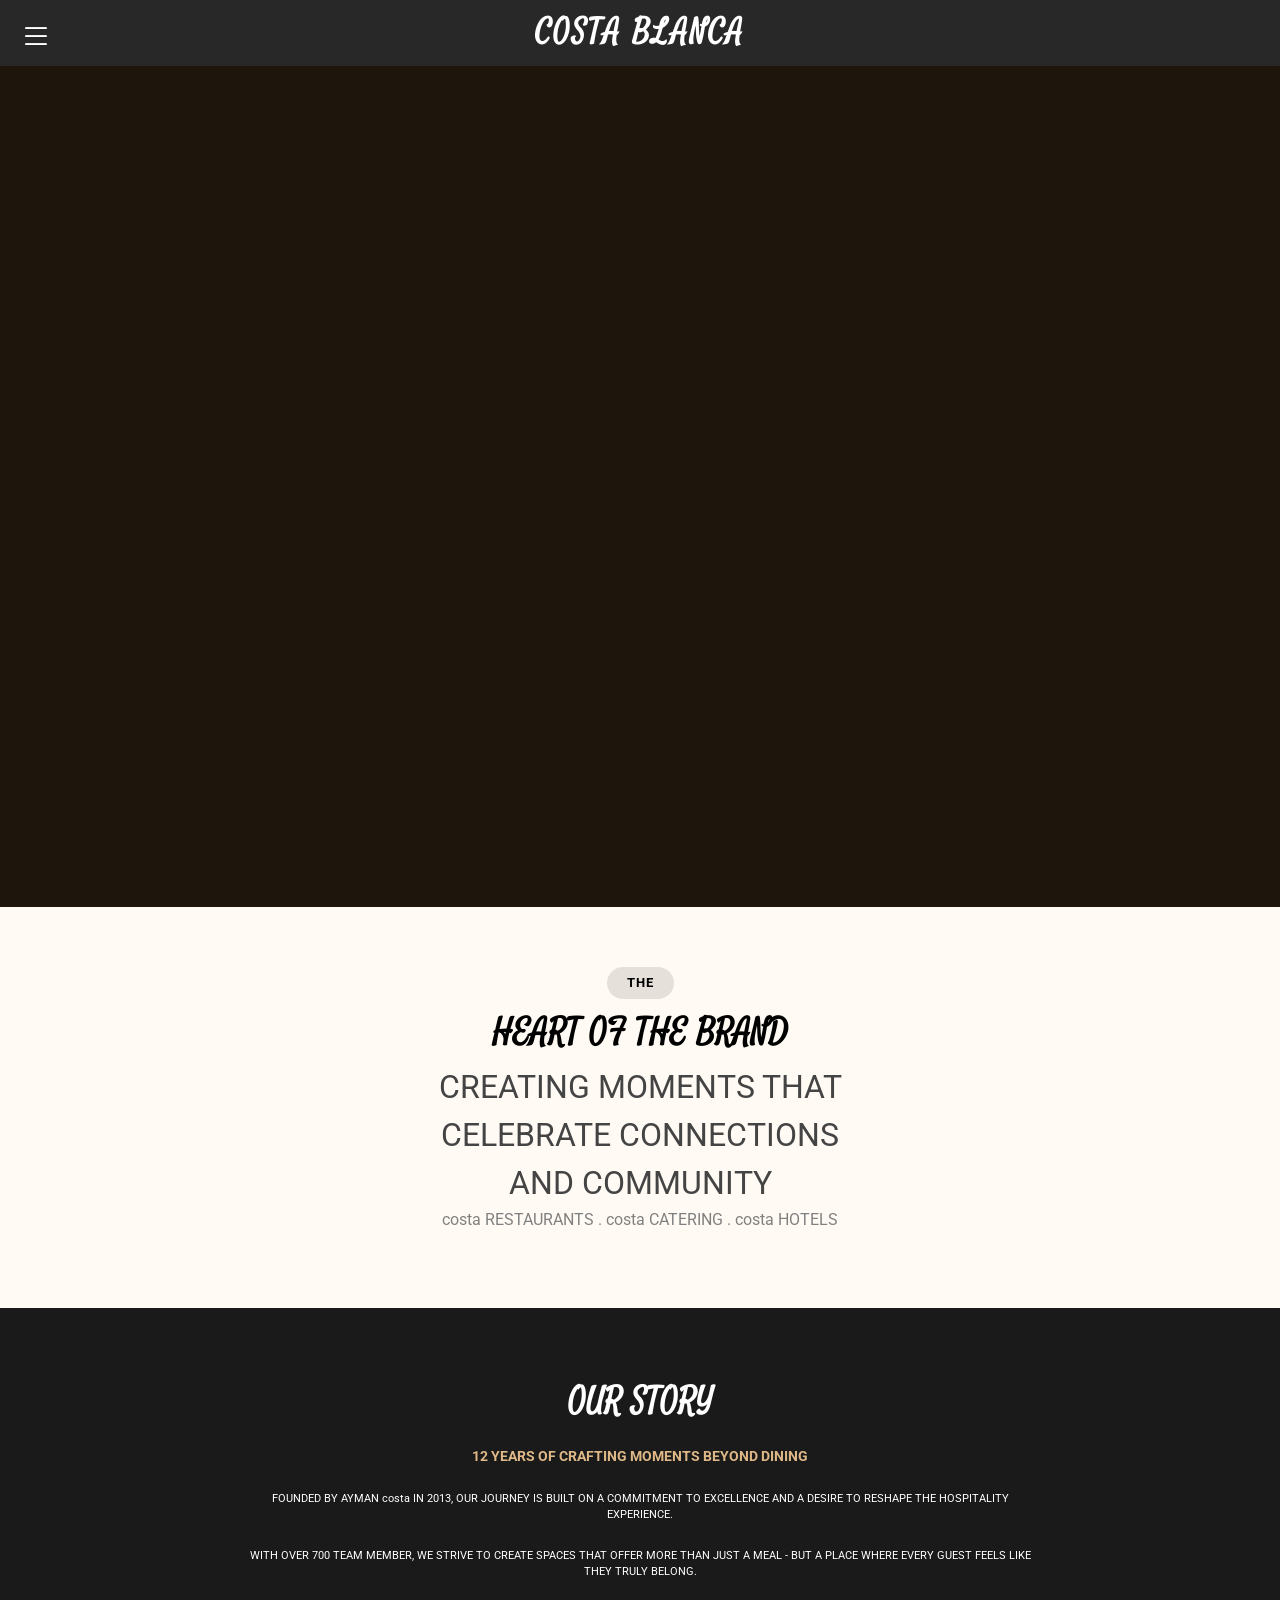
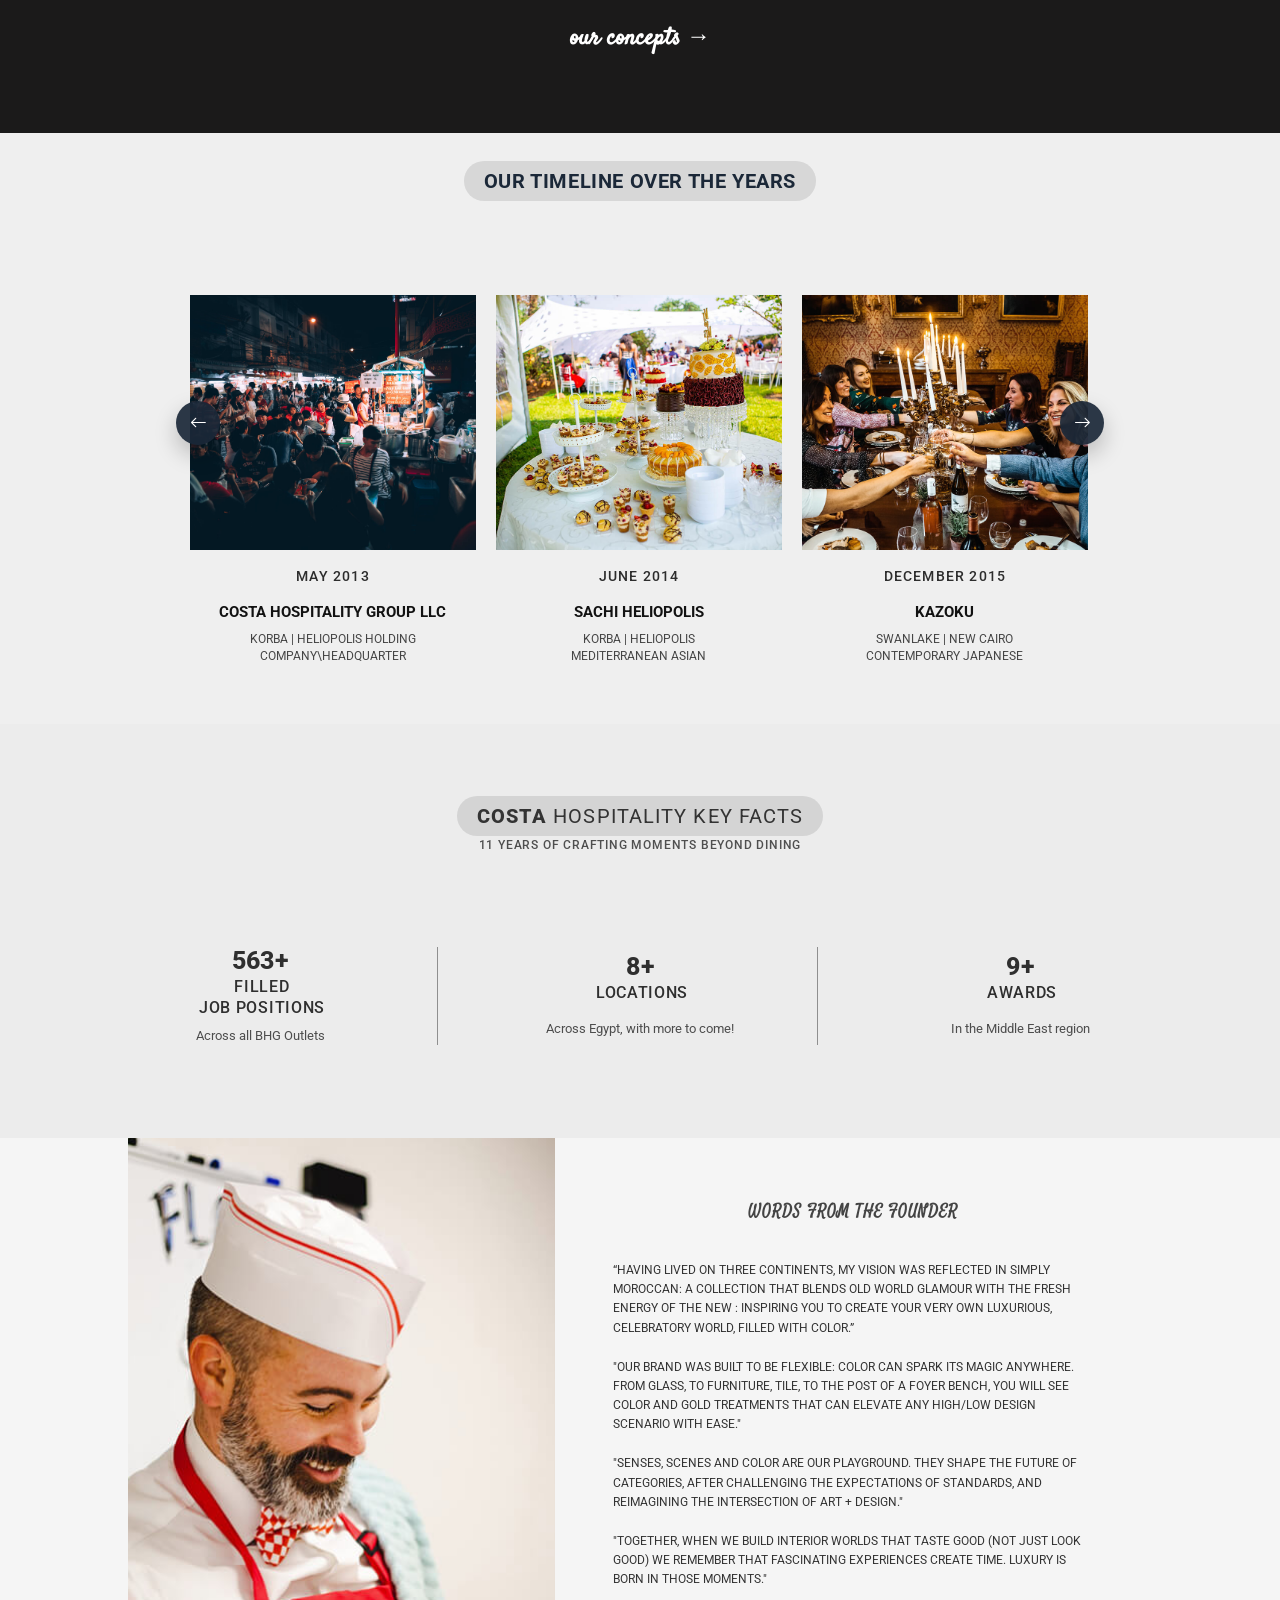
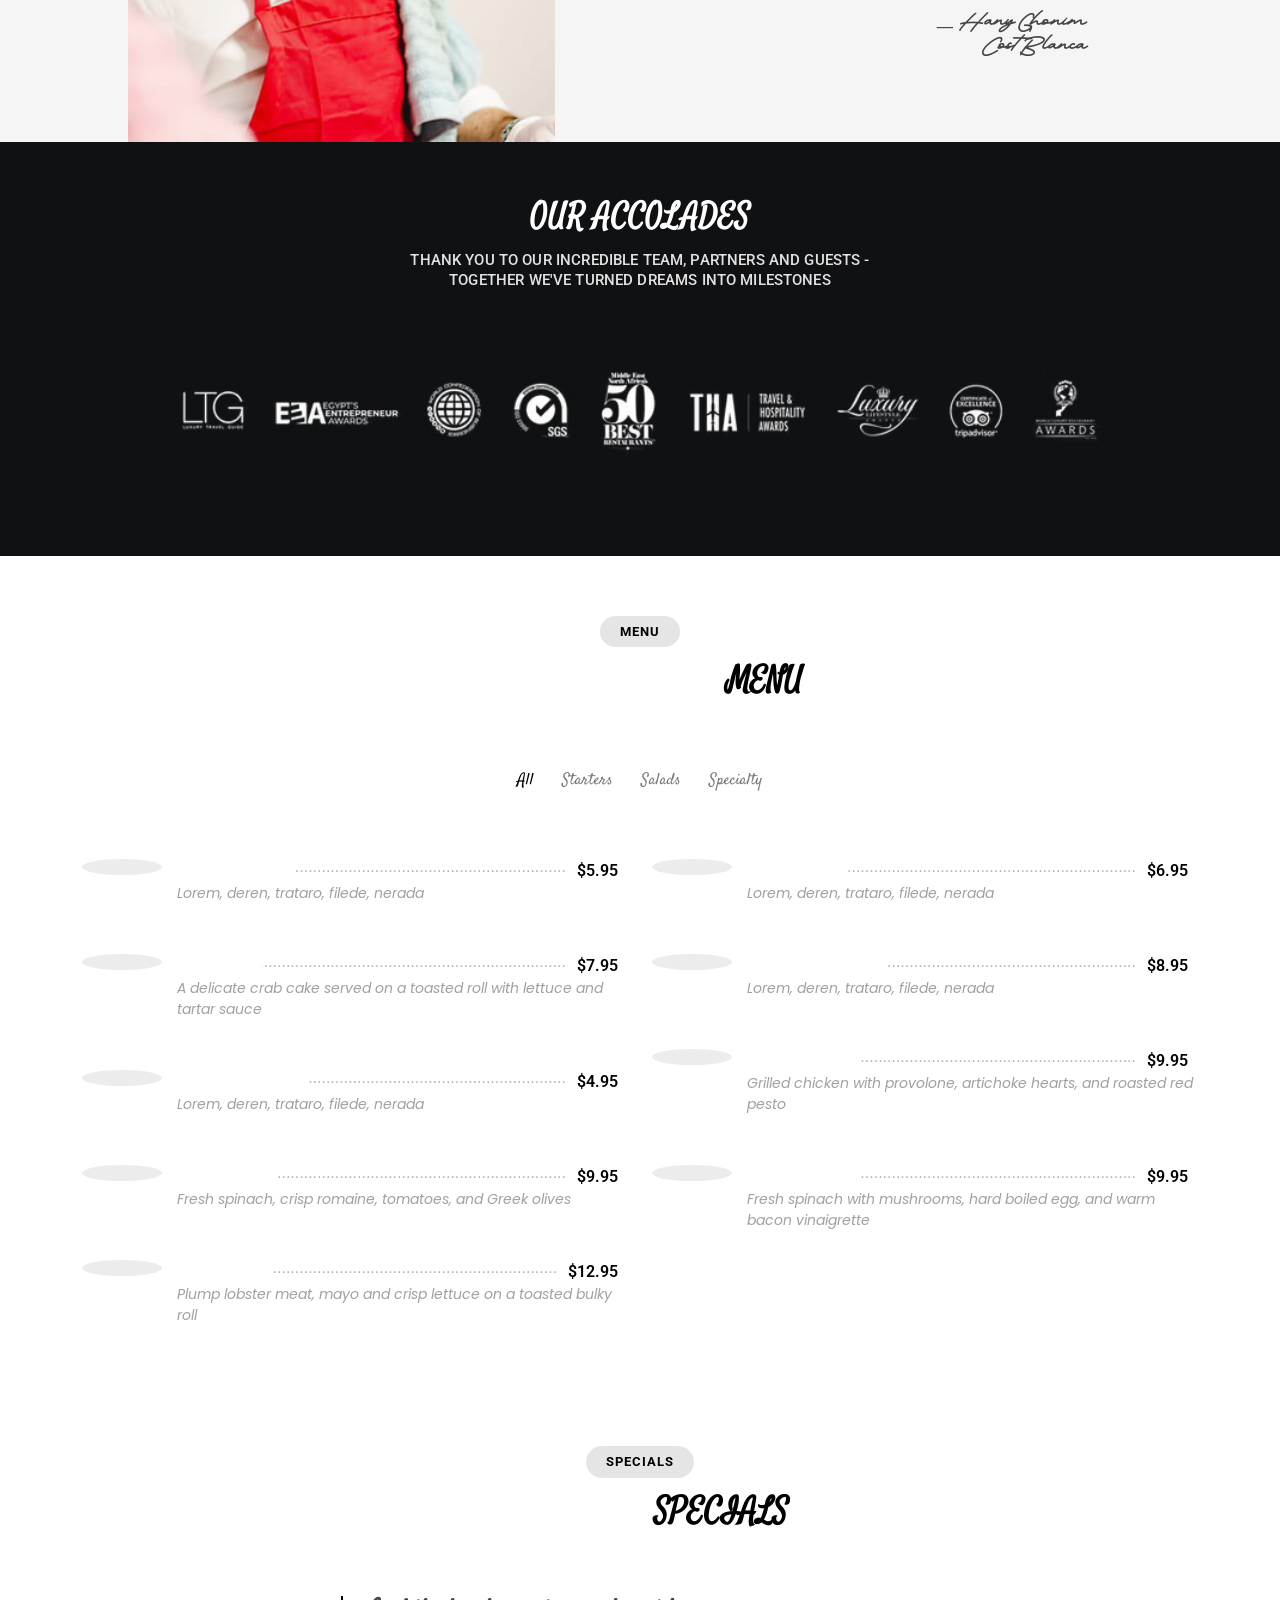
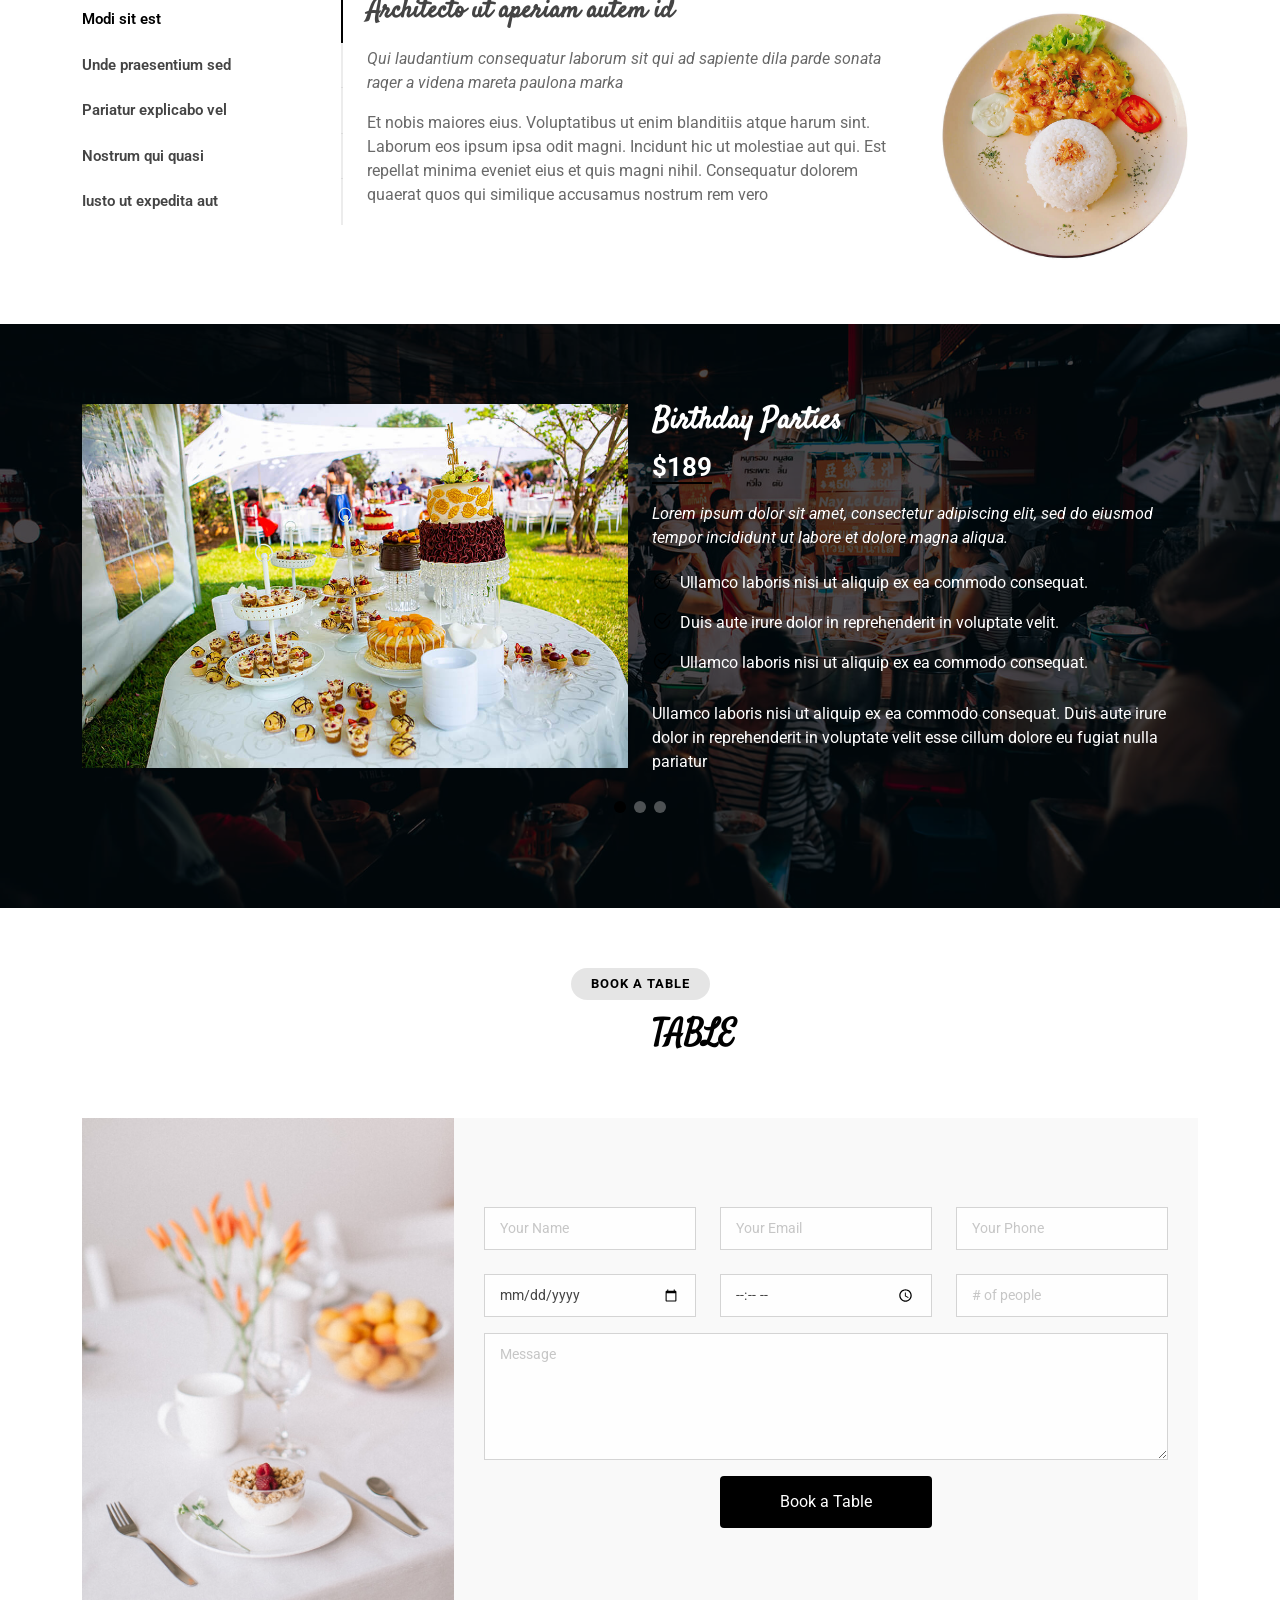
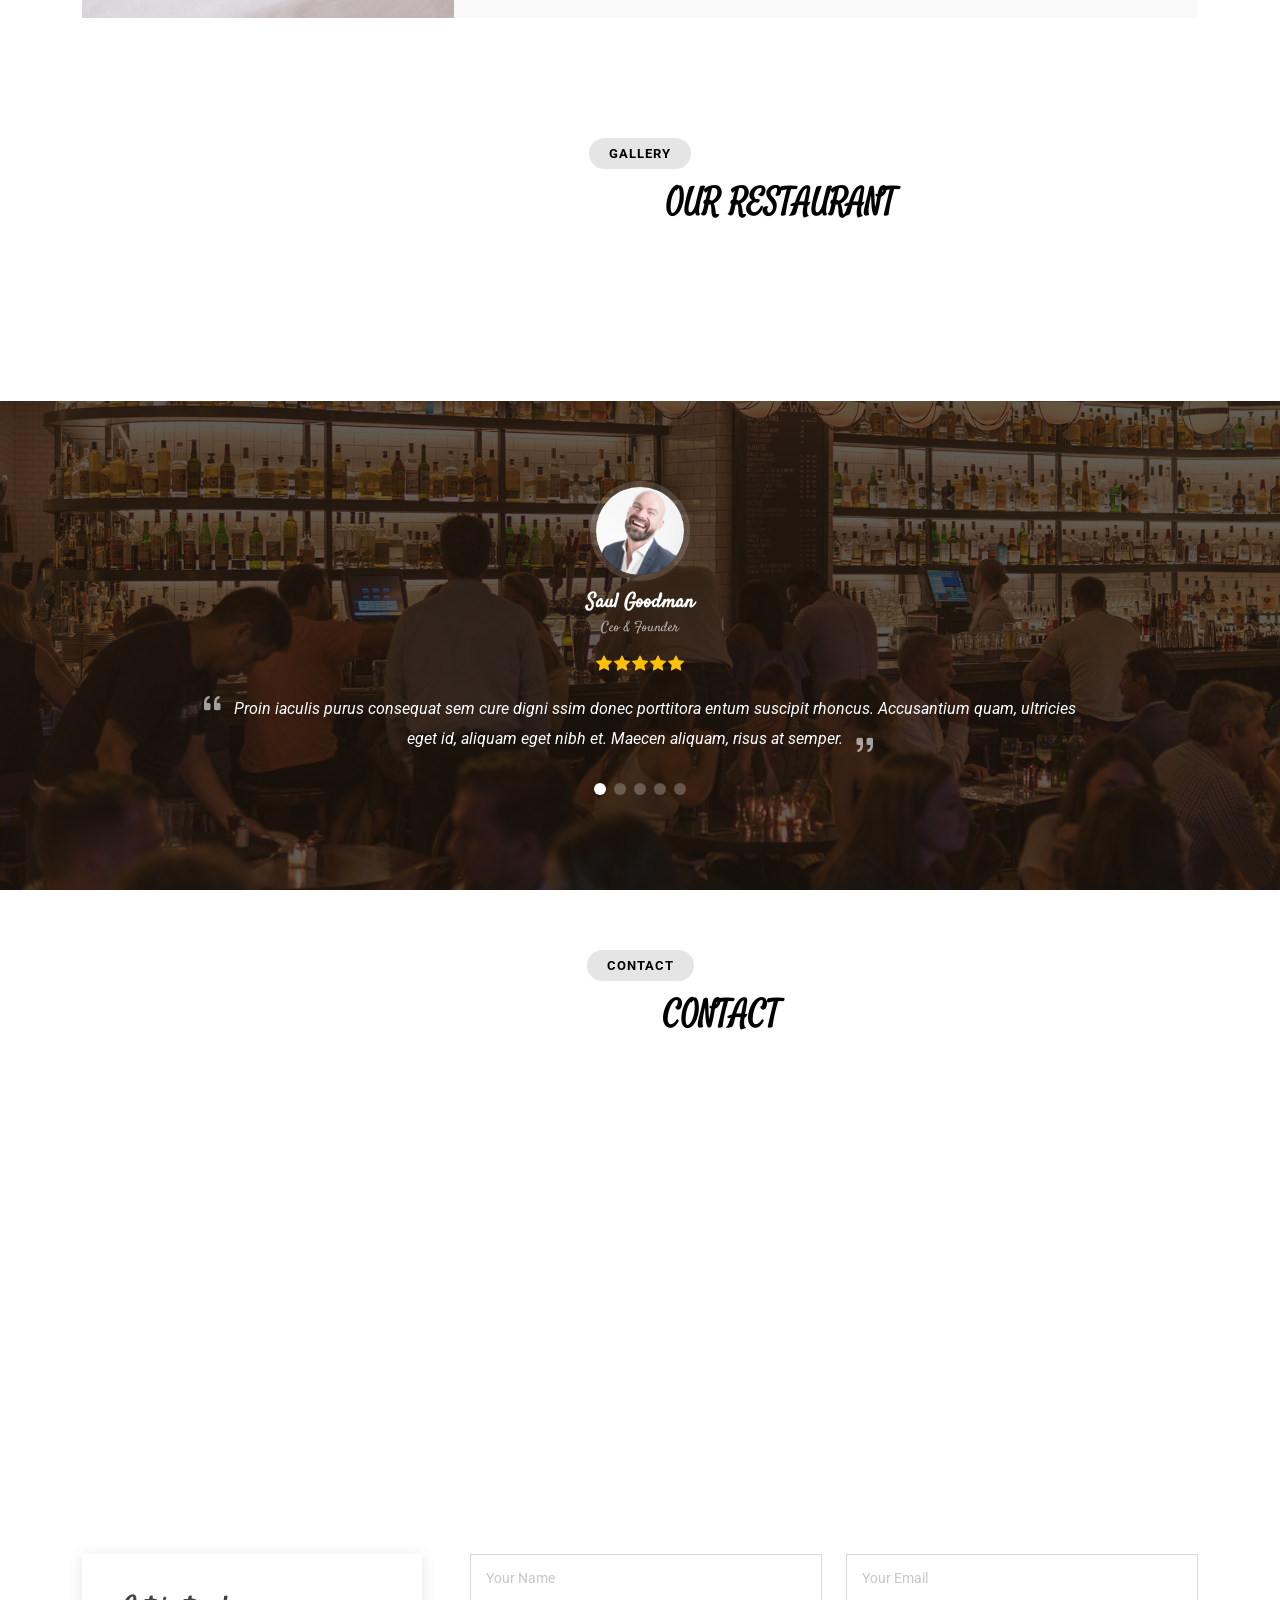
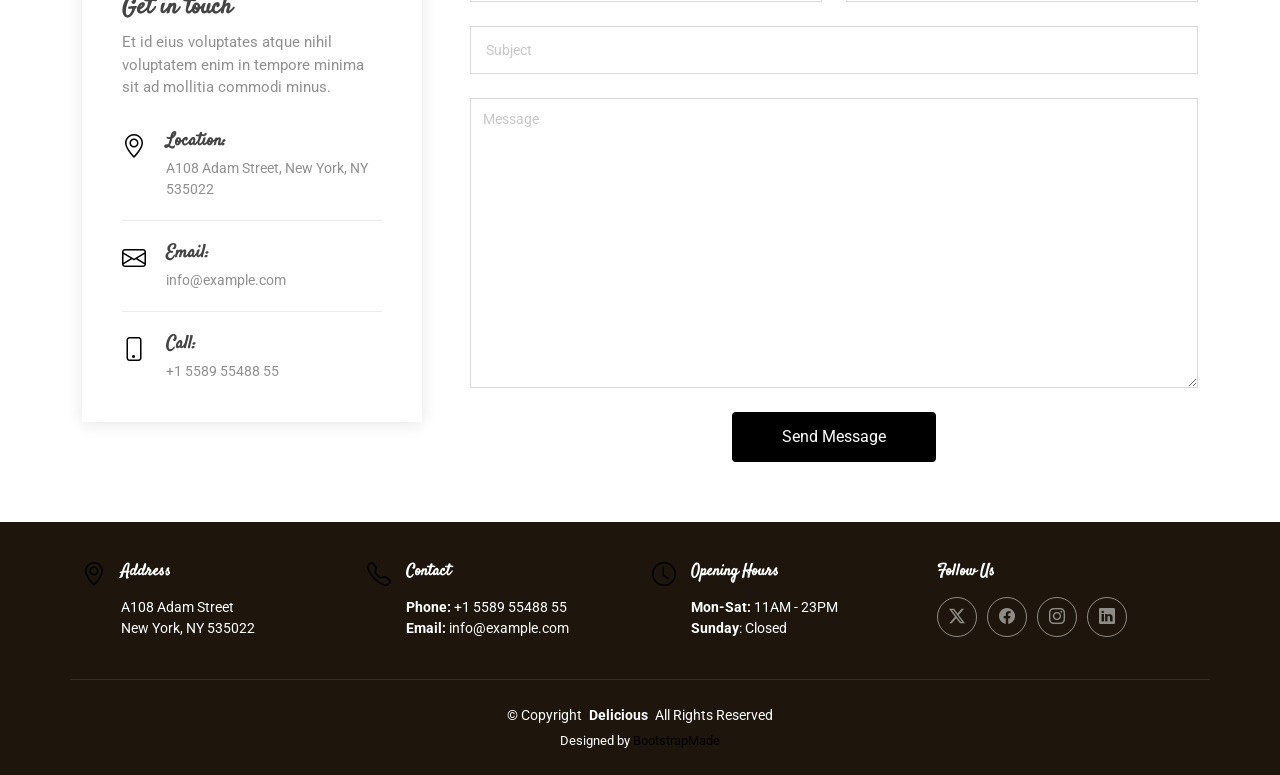
==== commit c0dbd522: "Update index.html" ====
--- a/index.html
+++ b/index.html
@@ -303,7 +303,7 @@
       <div class="row g-5 align-items-center">
         <!-- Image -->
         <div class="col-md-5">
-          <img src="/assets/img/chefs/chefs-1.jpg" alt="Founder" />
+          <img src="assets/img/chefs/chefs-1.jpg" alt="Founder" />
         </div>
         <!-- Text -->
         <div class="col-md-7 founder-text">
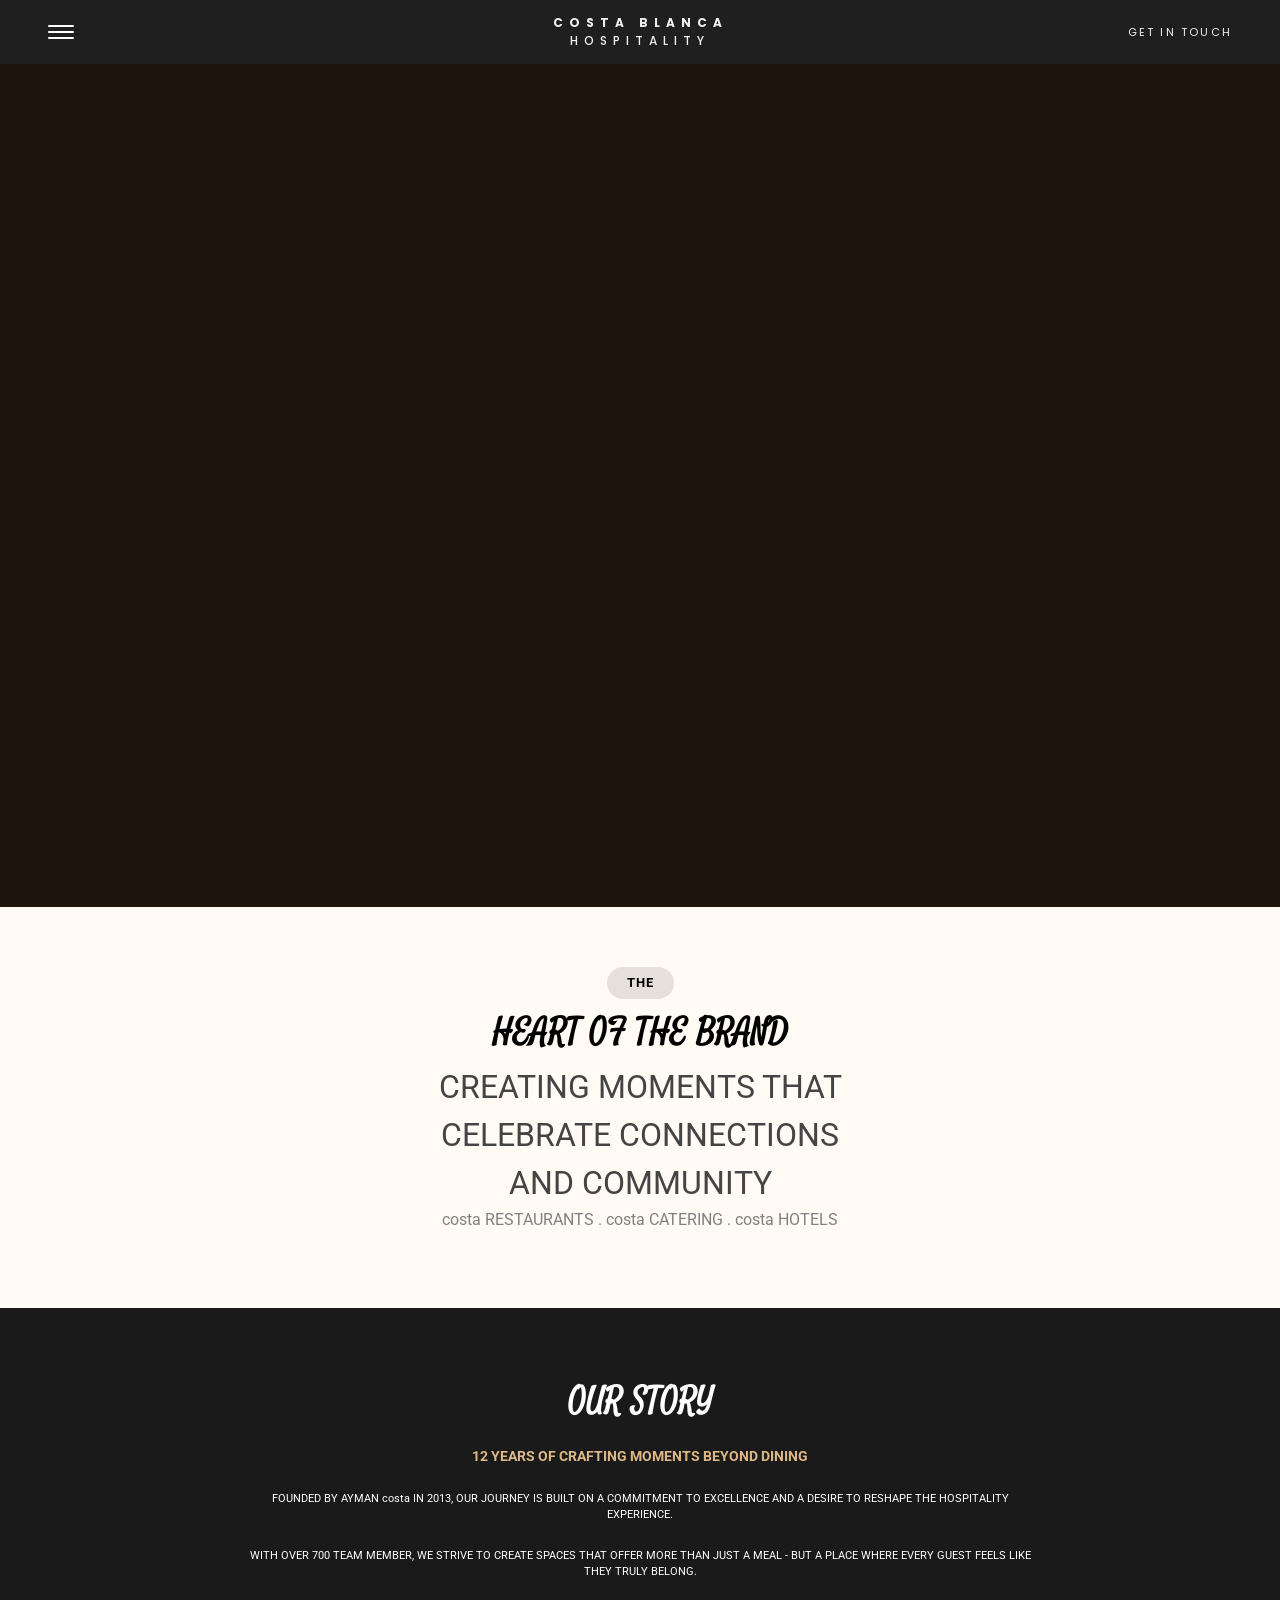
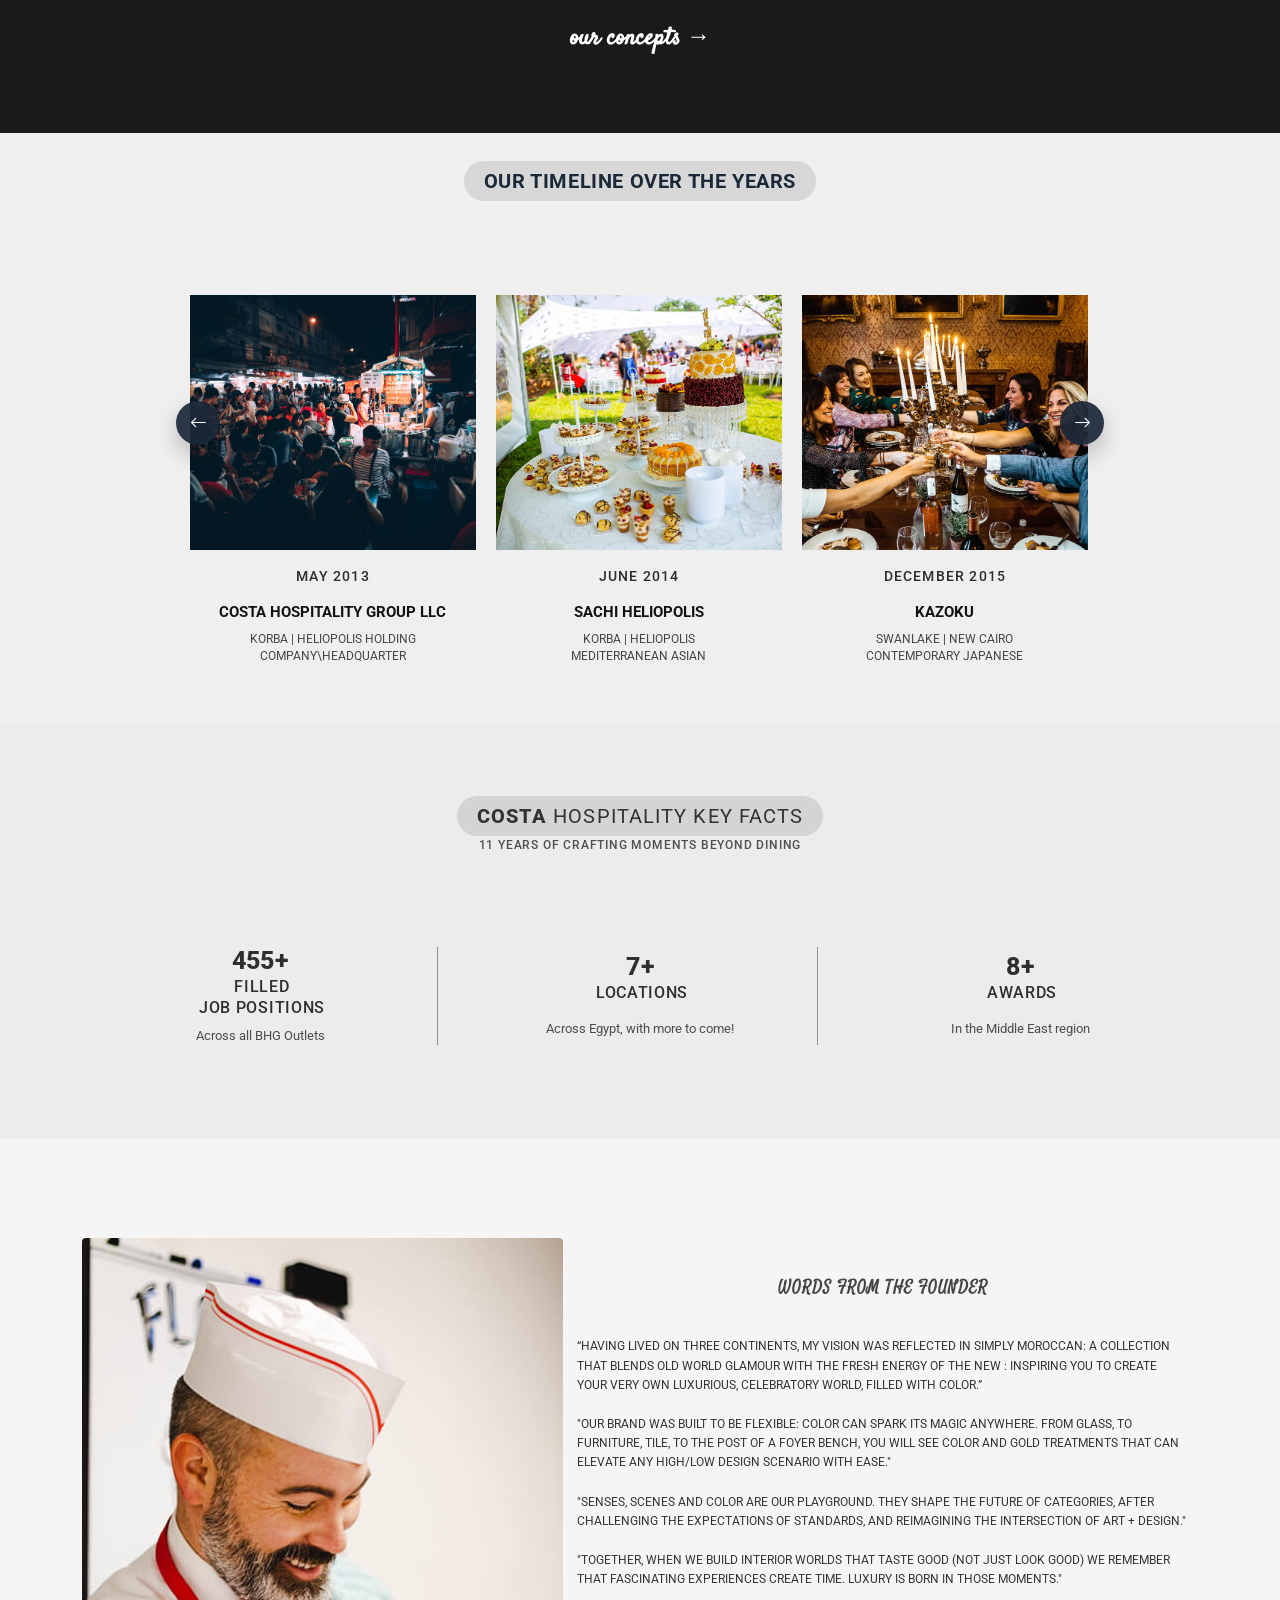
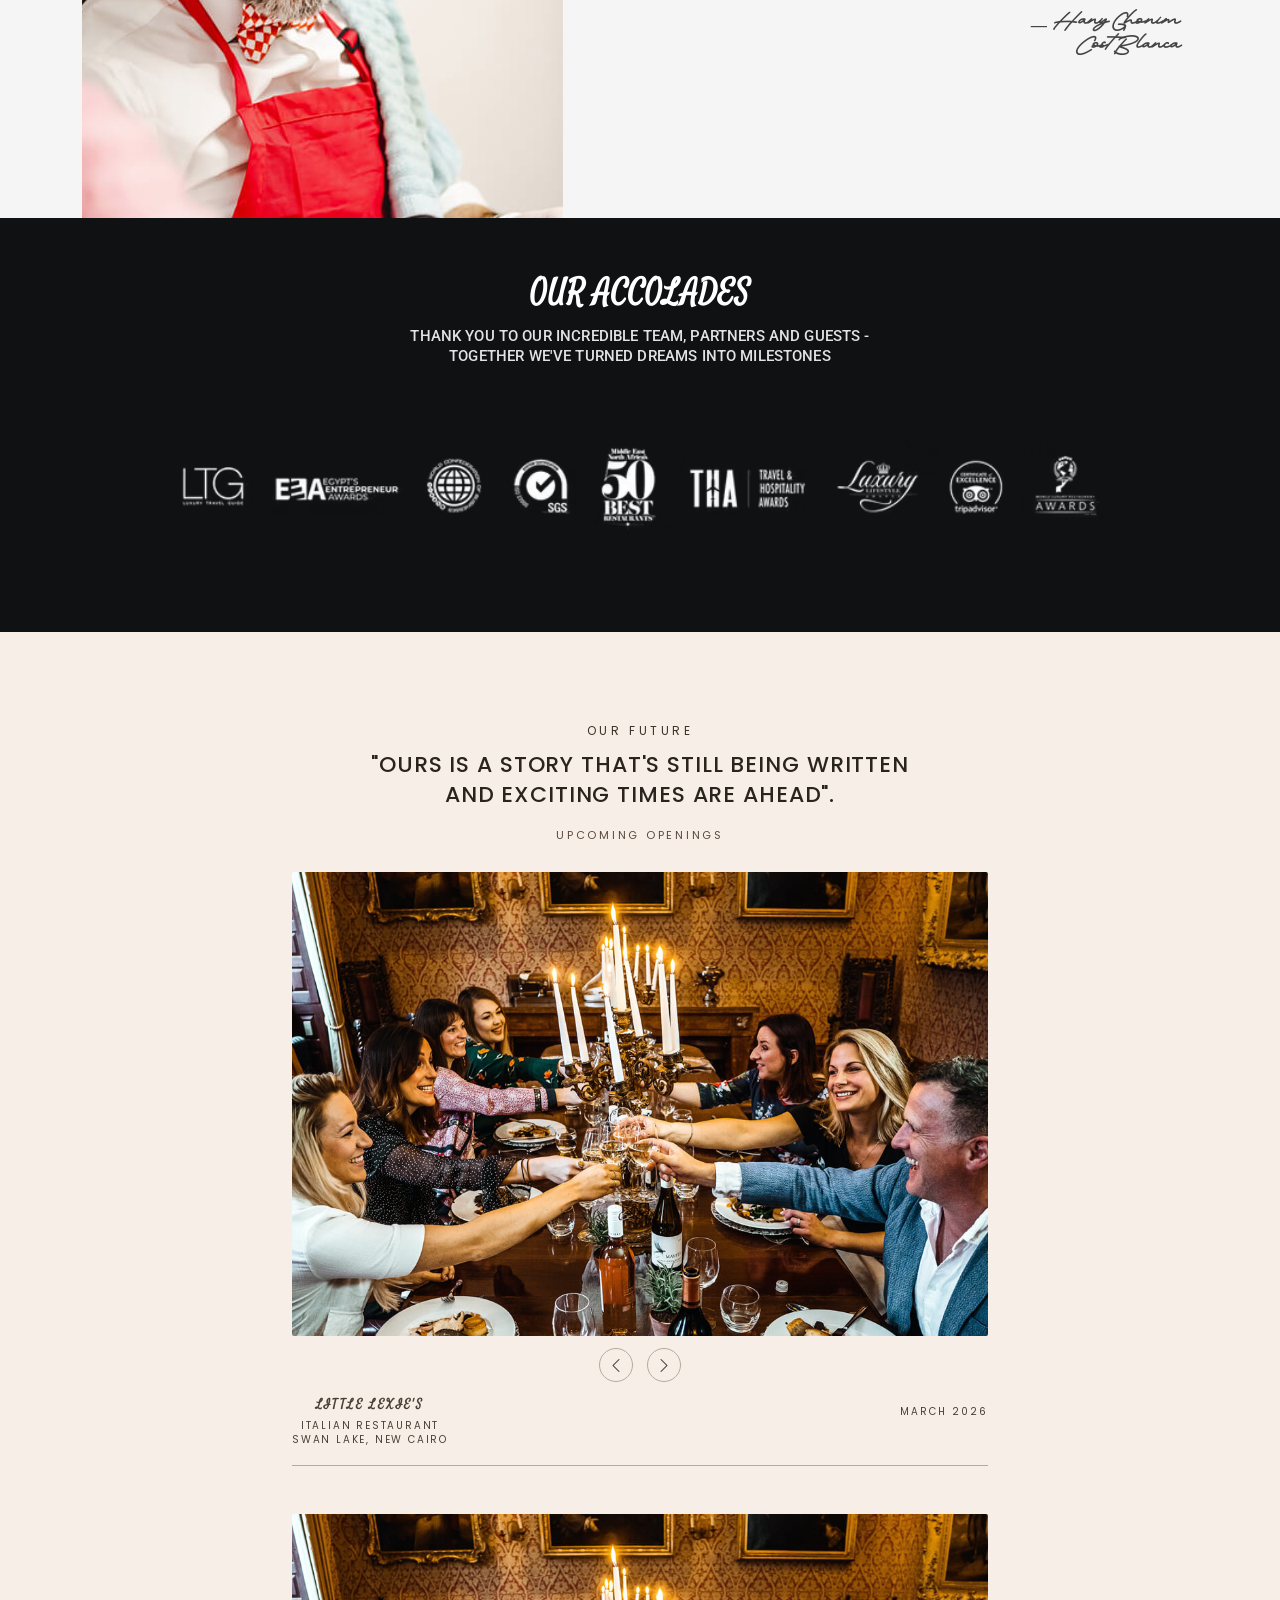
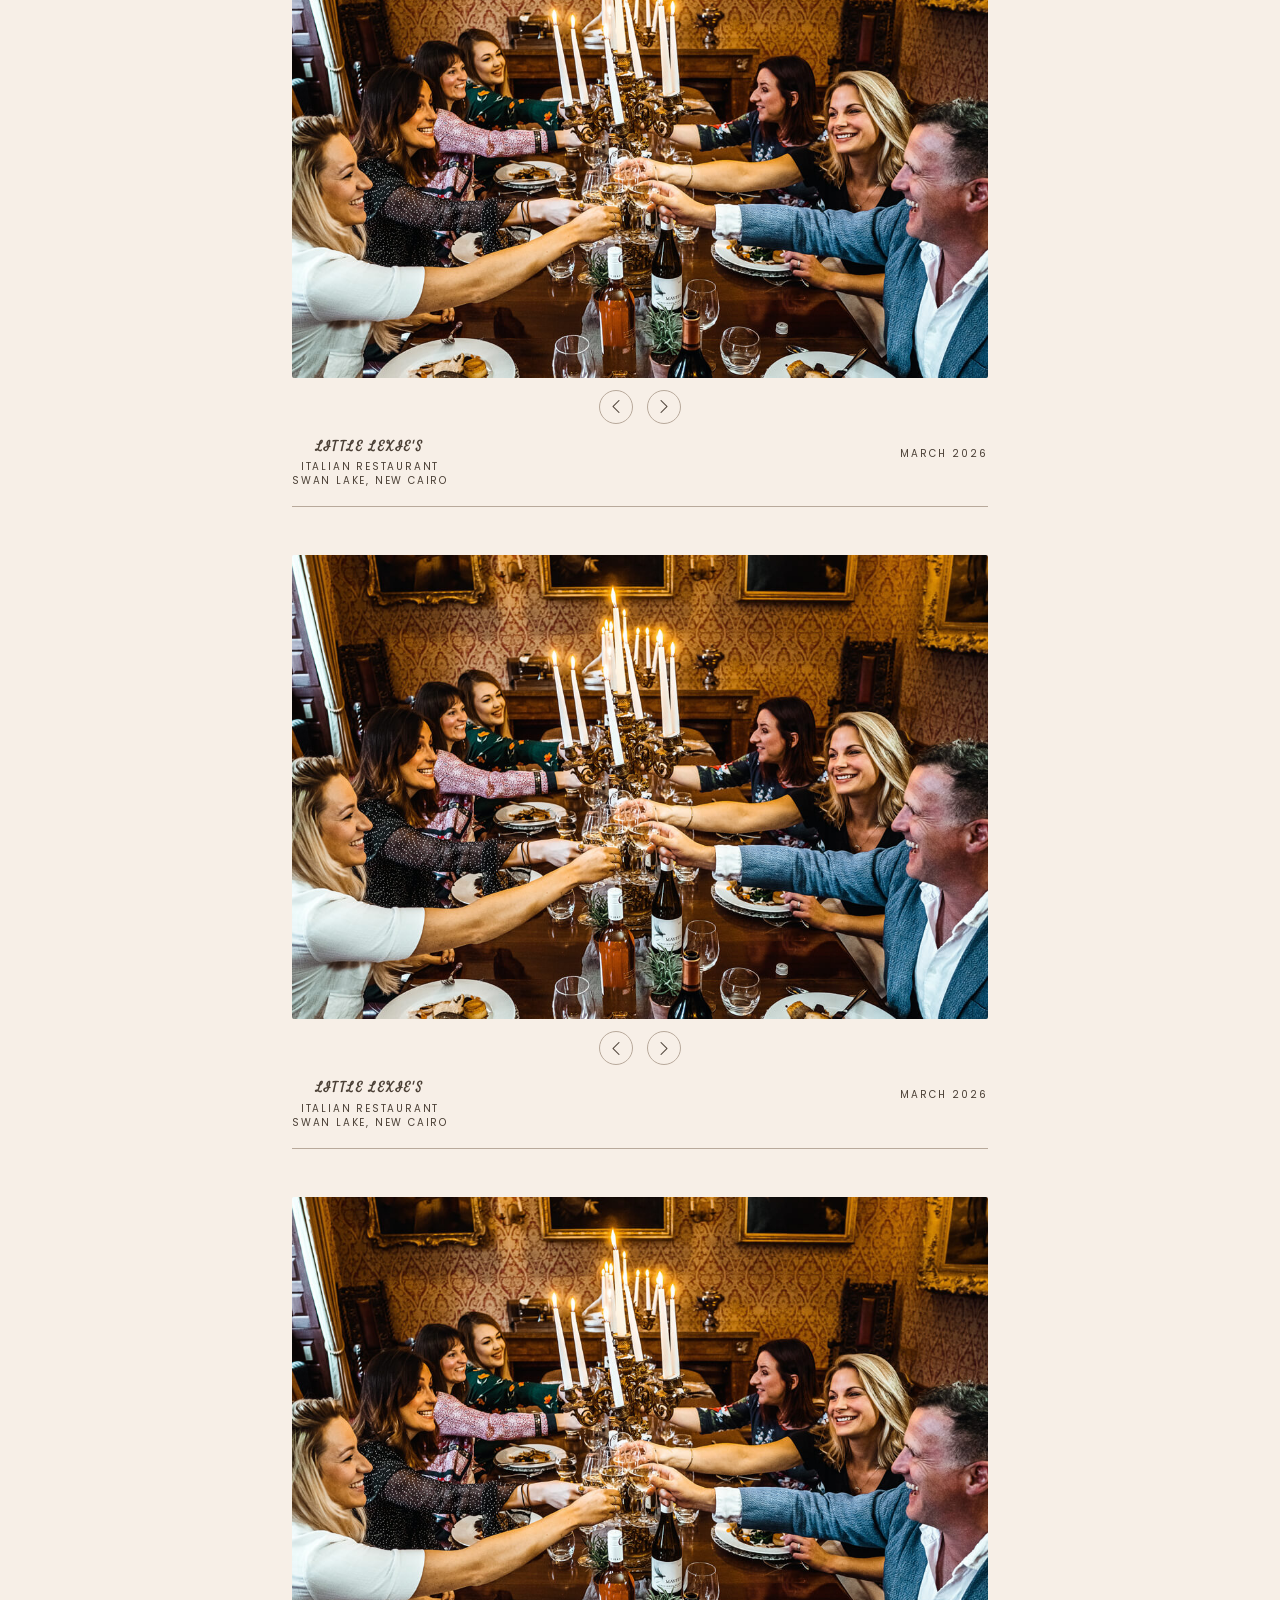
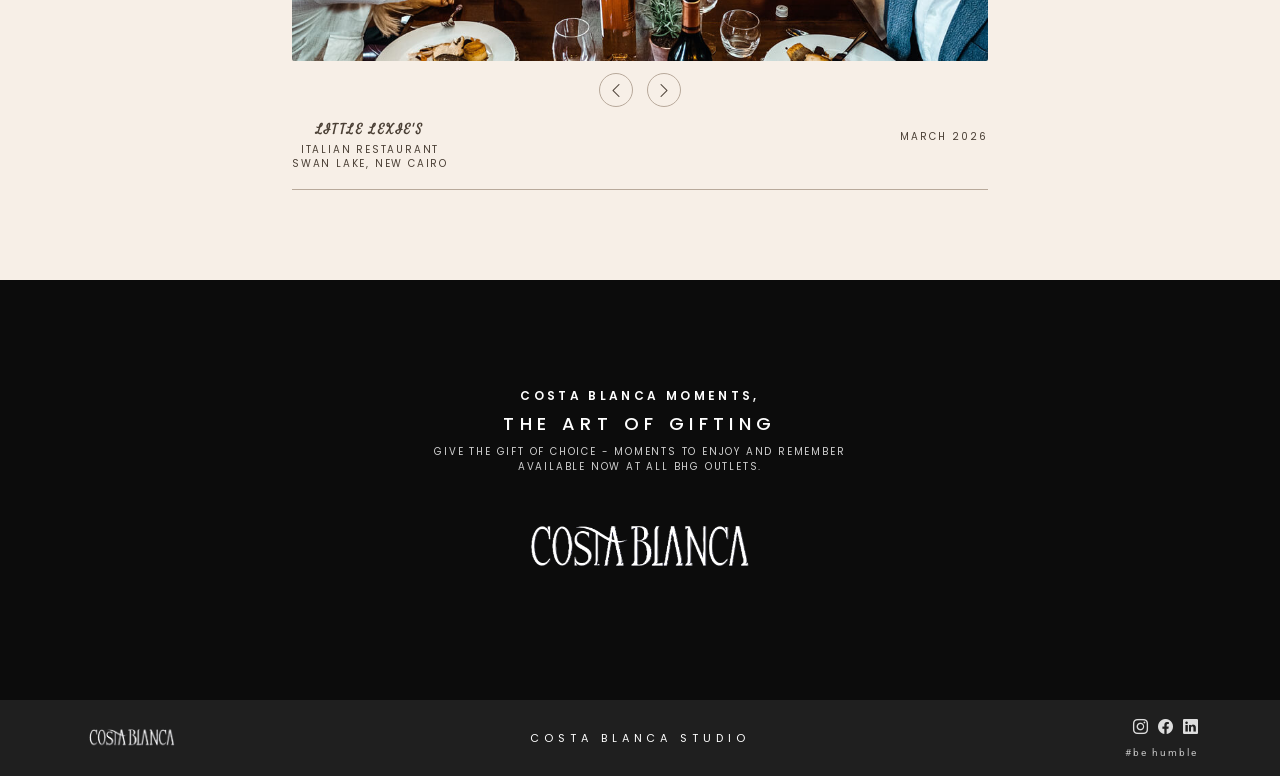
==== commit 14c9c656: "mekha" ====
--- a/index.html
+++ b/index.html
@@ -39,25 +39,23 @@
 <!-- /////////////////////////////////////// HEADER //////////////////////////////////////////////// -->
 
   <header id="header" class="header fixed-top">
-
-
-    <div class="branding d-flex align-items-cente">
-
-     <div class="container-fluid position-relative d-flex align-items-center justify-content-between">
-
-      <a href="index.html" class="logo d-flex align-items-center w-100">
-        <!-- Uncomment the line below if you also wish to use an image logo -->
-        <!-- <img src="assets/img/logo.webp" alt=""> -->
-        <h1 class="sitename">costa blanca</h1>
+  <div class="branding">
+    <div class="container-fluid header-bar">
+      <i class="mobile-nav-toggle bi bi-list" aria-label="Toggle menu"></i>
+
+      <a href="index.html" class="header-brand" aria-label="Baky Hospitality">
+        <span class="brand-title"><strong>costa blanca</strong> <br> HOSPITALITY</span>
       </a>
+
+      <a href="#contact" class="header-cta">GET IN TOUCH</a>
 
       <nav id="navmenu" class="navmenu">
         <ul>
           <li><a href="#hero" class="active">Home</a></li>
-          <li><a href="#about">About</a></li>
-          <li><a href="#services">Services</a></li>
-          <li><a href="#portfolio">Portfolio</a></li>
-          <li><a href="#team">Team</a></li>
+          <li><a href="#our_story">OUR STORY</a></li>
+          <li><a href="#our_TIMELINE">OUR TIMELINE</a></li>
+          <li><a href="#ACCOLADES">OUR ACCOLADES</a></li>
+          <li><a href="#future">OUR FUTURE</a></li>
           <li class="dropdown "><a href="#"><span class="toggle-dropdown">Dropdown</span> <i class="bi bi-chevron-down toggle-dropdown"></i></a>
             <ul>
               <li><a href="#">Dropdown 1</a></li>
@@ -77,14 +75,10 @@
           </li>
           <li><a href="#contact">Contact</a></li>
         </ul>
-        <i class="mobile-nav-toggle d-xl-none bi bi-list"></i>
       </nav>
-
-    </div>
-
-    </div>
-
-  </header>
+    </div>
+  </div>
+</header>
 
 <!-- /////////////////////////////////////// MAIN SECTION  //////////////////////////////////////////////// -->
  
@@ -109,7 +103,7 @@
 <!-- /////////////////////////////////////// ABOUT Section //////////////////////////////////////////////// -->
 
     <!-- About / (the heart of the brand)  Section -->
-    <section id="about" class="about section light-background">
+    <section id="the_heart" class="about section light-background">
  <!-- Section Title -->
       <div class="container section-title" data-aos="fade-down">
         <h2  style="color: black;font-weight: bold;">the </h2>
@@ -133,7 +127,7 @@
 <!-- /////////////////////////////////////// Why Us /(Our story) Section //////////////////////////////////////////////// -->
 
     <!-- Why Us /(Our story) Section -->
-    <section id="why-us" class="why-us section container-fluid dark-background">
+    <section id="our_story" class="why-us section container-fluid dark-background" >
 
       <!-- Section Title  -->
       <div class="container section-title" data-aos="fade-up">
@@ -165,7 +159,7 @@
 
 <!-- /////////////////////////////////////// Chefs / (OUR TIMELINE) Section //////////////////////////////////////////////// -->
     <!-- Chefs / (OUR TIMELINE) Section -->
-    <section id="chefs" class="chefs section timeline-section">
+    <section id="our_TIMELINE" class="chefs section timeline-section">
 
       <!-- Section Title -->
       <div class="container section-title" data-aos="fade-up">
@@ -302,7 +296,7 @@
     <div class="container">
       <div class="row g-5 align-items-center">
         <!-- Image -->
-        <div class="col-md-5">
+        <div class="col-md-5 ">
           <img src="assets/img/chefs/chefs-1.jpg" alt="Founder" />
         </div>
         <!-- Text -->
@@ -331,7 +325,7 @@
 <!-- /////////////////////////////////////// Accolades Section //////////////////////////////////////////////// -->
 
         <!-- Accolades Section -->
-  <section class="accolades-section">
+  <section id="ACCOLADES" class="accolades-section">
     <div class="container">
       <h3>OUR ACCOLADES</h3>
       <p>
@@ -345,743 +339,237 @@
   </section>
 
 
-<!-- /////////////////////////////////////// MENU Section //////////////////////////////////////////////// -->
-
-    <!-- Menu Section -->
-    <section id="menu" class="menu section">
-
-      <!-- Section Title -->
-      <div class="container section-title" data-aos="fade-up">
-        <h2>Menu</h2>
-        <div><span>Check Our Tasty</span> <span class="description-title">Menu</span></div>
-      </div><!-- End Section Title -->
-
-      <div class="container isotope-layout" data-default-filter="*" data-layout="masonry" data-sort="original-order">
-
-        <div class="row" data-aos="fade-up" data-aos-delay="100">
-          <div class="col-lg-12 d-flex justify-content-center">
-            <ul class="menu-filters isotope-filters">
-              <li data-filter="*" class="filter-active">All</li>
-              <li data-filter=".filter-starters">Starters</li>
-              <li data-filter=".filter-salads">Salads</li>
-              <li data-filter=".filter-specialty">Specialty</li>
-            </ul>
-          </div>
-        </div><!-- Menu Filters -->
-
-        <div class="row isotope-container" data-aos="fade-up" data-aos-delay="200">
-
-          <div class="col-lg-6 menu-item isotope-item filter-starters">
-            <img src="assets/img/menu/lobster-bisque.jpg" class="menu-img" alt="">
-            <div class="menu-content">
-              <a href="#">Lobster Bisque</a><span>$5.95</span>
+<!-- /////////////////////////////////////// FUTURE Section //////////////////////////////////////////////// -->
+
+    <!-- FUTURE Section -->
+    <section id="future" class="section future-openings">
+  <div class="container future-header" data-aos="fade-up">
+    <p class="future-eyebrow">OUR FUTURE</p>
+    <h3 class="future-quote">"OURS IS A STORY THAT'S STILL BEING WRITTEN<br>AND EXCITING TIMES ARE AHEAD".</h3>
+    <p class="future-sub">UPCOMING OPENINGS</p>
+  </div>
+
+  <div class="container future-card" data-aos="fade-up" data-aos-delay="150">
+    <div class="future-slider swiper init-swiper">
+      <script type="application/json" class="swiper-config">
+        {
+          "loop": true,
+          "speed": 600,
+          "slidesPerView": 1,
+          "navigation": {
+            "nextEl": "#future-next-1",
+            "prevEl": "#future-prev-1"
+          }
+        }
+      </script>
+      <div class="swiper-wrapper">
+        <div class="swiper-slide">
+          <img src="assets/img/events-slider/events-slider-2.jpg" alt="Little Lexie's">
+        </div>
+        <div class="swiper-slide">
+          <img src="assets/img/events-slider/events-slider-1.jpg" alt="Upcoming opening">
+        </div>
+        <div class="swiper-slide">
+          <img src="assets/img/events-slider/events-slider-3.jpg" alt="Upcoming opening">
+        </div>
+      </div>
+    </div>
+
+    <div class="future-controls">
+      <button class="future-arrow future-prev" id="future-prev-1" type="button" aria-label="Previous">
+        <i class="bi bi-chevron-left"></i>
+      </button>
+      <button class="future-arrow future-next" id="future-next-1" type="button" aria-label="Next">
+        <i class="bi bi-chevron-right"></i>
+      </button>
+    </div>
+
+    <div class="future-info">
+      <div class="future-info-left">
+        <h4>LITTLE LEXIE'S</h4>
+        <p>ITALIAN RESTAURANT<br>SWAN LAKE, NEW CAIRO</p>
+      </div>
+      <div class="future-info-right">
+        <span>MARCH 2026</span>
+      </div>
+    </div>
+
+    <div class="future-divider"></div>
+  </div>
+  <div class="container future-card" data-aos="fade-up" data-aos-delay="150">
+    <div class="future-slider swiper init-swiper">
+      <script type="application/json" class="swiper-config">
+        {
+          "loop": true,
+          "speed": 600,
+          "slidesPerView": 1,
+          "navigation": {
+            "nextEl": "#future-next-2",
+            "prevEl": "#future-prev-2"
+          }
+        }
+      </script>
+      <div class="swiper-wrapper">
+        <div class="swiper-slide">
+          <img src="assets/img/events-slider/events-slider-2.jpg" alt="Little Lexie's">
+        </div>
+        <div class="swiper-slide">
+          <img src="assets/img/events-slider/events-slider-1.jpg" alt="Upcoming opening">
+        </div>
+        <div class="swiper-slide">
+          <img src="assets/img/events-slider/events-slider-3.jpg" alt="Upcoming opening">
+        </div>
+      </div>
+    </div>
+
+    <div class="future-controls">
+      <button class="future-arrow future-prev" id="future-prev-2" type="button" aria-label="Previous">
+        <i class="bi bi-chevron-left"></i>
+      </button>
+      <button class="future-arrow future-next" id="future-next-2" type="button" aria-label="Next">
+        <i class="bi bi-chevron-right"></i>
+      </button>
+    </div>
+
+    <div class="future-info">
+      <div class="future-info-left">
+        <h4>LITTLE LEXIE'S</h4>
+        <p>ITALIAN RESTAURANT<br>SWAN LAKE, NEW CAIRO</p>
+      </div>
+      <div class="future-info-right">
+        <span>MARCH 2026</span>
+      </div>
+    </div>
+
+    <div class="future-divider"></div>
+  </div>
+  <div class="container future-card" data-aos="fade-up" data-aos-delay="150">
+    <div class="future-slider swiper init-swiper">
+      <script type="application/json" class="swiper-config">
+        {
+          "loop": true,
+          "speed": 600,
+          "slidesPerView": 1,
+          "navigation": {
+            "nextEl": "#future-next-3",
+            "prevEl": "#future-prev-3"
+          }
+        }
+      </script>
+      <div class="swiper-wrapper">
+        <div class="swiper-slide">
+          <img src="assets/img/events-slider/events-slider-2.jpg" alt="Little Lexie's">
+        </div>
+        <div class="swiper-slide">
+          <img src="assets/img/events-slider/events-slider-1.jpg" alt="Upcoming opening">
+        </div>
+        <div class="swiper-slide">
+          <img src="assets/img/events-slider/events-slider-3.jpg" alt="Upcoming opening">
+        </div>
+      </div>
+    </div>
+
+    <div class="future-controls">
+      <button class="future-arrow future-prev" id="future-prev-3" type="button" aria-label="Previous">
+        <i class="bi bi-chevron-left"></i>
+      </button>
+      <button class="future-arrow future-next" id="future-next-3" type="button" aria-label="Next">
+        <i class="bi bi-chevron-right"></i>
+      </button>
+    </div>
+
+    <div class="future-info">
+      <div class="future-info-left">
+        <h4>LITTLE LEXIE'S</h4>
+        <p>ITALIAN RESTAURANT<br>SWAN LAKE, NEW CAIRO</p>
+      </div>
+      <div class="future-info-right">
+        <span>MARCH 2026</span>
+      </div>
+    </div>
+
+    <div class="future-divider"></div>
+  </div>
+  <div class="container future-card" data-aos="fade-up" data-aos-delay="150">
+    <div class="future-slider swiper init-swiper">
+      <script type="application/json" class="swiper-config">
+        {
+          "loop": true,
+          "speed": 600,
+          "slidesPerView": 1,
+          "navigation": {
+            "nextEl": "#future-next-4",
+            "prevEl": "#future-prev-4"
+          }
+        }
+      </script>
+      <div class="swiper-wrapper">
+        <div class="swiper-slide">
+          <img src="assets/img/events-slider/events-slider-2.jpg" alt="Little Lexie's">
+        </div>
+        <div class="swiper-slide">
+          <img src="assets/img/events-slider/events-slider-1.jpg" alt="Upcoming opening">
+        </div>
+        <div class="swiper-slide">
+          <img src="assets/img/events-slider/events-slider-3.jpg" alt="Upcoming opening">
+        </div>
+      </div>
+    </div>
+
+    <div class="future-controls">
+      <button class="future-arrow future-prev" id="future-prev-4" type="button" aria-label="Previous">
+        <i class="bi bi-chevron-left"></i>
+      </button>
+      <button class="future-arrow future-next" id="future-next-4" type="button" aria-label="Next">
+        <i class="bi bi-chevron-right"></i>
+      </button>
+    </div>
+
+    <div class="future-info">
+      <div class="future-info-left">
+        <h4>LITTLE LEXIE'S</h4>
+        <p>ITALIAN RESTAURANT<br>SWAN LAKE, NEW CAIRO</p>
+      </div>
+      <div class="future-info-right">
+        <span>MARCH 2026</span>
+      </div>
+    </div>
+
+    <div class="future-divider"></div>
+  </div>
+</section><!-- /Future Section -->
+
+    <!-- Gift Cards Section -->
+    <section id="gift-cards" class="gift-cards section">
+      <div class="gift-hero">
+        <div class="container gift-content" data-aos="fade-up">
+          <p class="gift-eyebrow">costa blanca MOMENTS,</p>
+          <h3 class="gift-title">THE ART OF GIFTING</h3>
+          <p class="gift-sub">GIVE THE GIFT OF CHOICE - MOMENTS TO ENJOY AND REMEMBER<br>AVAILABLE NOW AT ALL BHG OUTLETS.</p>
+          <img src="assets/img/logo.png" alt="Baky logo" class="gift-logo">
+        </div>
+      </div>
+
+      <div id="contact" class="gift-strip">
+        <div class="container gift-strip-inner">
+          <div class="gift-strip-left">
+            <img src="assets/img/logo.png" alt="Baky logo" class="gift-strip-logo">
+          </div>
+          <span class="gift-strip-title">costa blanca STUDIO</span>
+          <div class="gift-strip-right">
+            <div class="gift-strip-icons">
+              <a href="#" aria-label="Instagram"><i class="bi bi-instagram"></i></a>
+              <a href="#" aria-label="Facebook"><i class="bi bi-facebook"></i></a>
+              <a href="#" aria-label="LinkedIn"><i class="bi bi-linkedin"></i></a>
             </div>
-            <div class="menu-ingredients">
-              Lorem, deren, trataro, filede, nerada
-            </div>
-          </div><!-- Menu Item -->
-
-          <div class="col-lg-6 menu-item isotope-item filter-specialty">
-            <img src="assets/img/menu/bread-barrel.jpg" class="menu-img" alt="">
-            <div class="menu-content">
-              <a href="#">Bread Barrel</a><span>$6.95</span>
-            </div>
-            <div class="menu-ingredients">
-              Lorem, deren, trataro, filede, nerada
-            </div>
-          </div><!-- Menu Item -->
-
-          <div class="col-lg-6 menu-item isotope-item filter-starters">
-            <img src="assets/img/menu/cake.jpg" class="menu-img" alt="">
-            <div class="menu-content">
-              <a href="#">Crab Cake</a><span>$7.95</span>
-            </div>
-            <div class="menu-ingredients">
-              A delicate crab cake served on a toasted roll with lettuce and tartar sauce
-            </div>
-          </div><!-- Menu Item -->
-
-          <div class="col-lg-6 menu-item isotope-item filter-salads">
-            <img src="assets/img/menu/caesar.jpg" class="menu-img" alt="">
-            <div class="menu-content">
-              <a href="#">Caesar Selections</a><span>$8.95</span>
-            </div>
-            <div class="menu-ingredients">
-              Lorem, deren, trataro, filede, nerada
-            </div>
-          </div><!-- Menu Item -->
-
-          <div class="col-lg-6 menu-item isotope-item filter-specialty">
-            <img src="assets/img/menu/tuscan-grilled.jpg" class="menu-img" alt="">
-            <div class="menu-content">
-              <a href="#">Tuscan Grilled</a><span>$9.95</span>
-            </div>
-            <div class="menu-ingredients">
-              Grilled chicken with provolone, artichoke hearts, and roasted red pesto
-            </div>
-          </div><!-- Menu Item -->
-
-          <div class="col-lg-6 menu-item isotope-item filter-starters">
-            <img src="assets/img/menu/mozzarella.jpg" class="menu-img" alt="">
-            <div class="menu-content">
-              <a href="#">Mozzarella Stick</a><span>$4.95</span>
-            </div>
-            <div class="menu-ingredients">
-              Lorem, deren, trataro, filede, nerada
-            </div>
-          </div><!-- Menu Item -->
-
-          <div class="col-lg-6 menu-item isotope-item filter-salads">
-            <img src="assets/img/menu/greek-salad.jpg" class="menu-img" alt="">
-            <div class="menu-content">
-              <a href="#">Greek Salad</a><span>$9.95</span>
-            </div>
-            <div class="menu-ingredients">
-              Fresh spinach, crisp romaine, tomatoes, and Greek olives
-            </div>
-          </div><!-- Menu Item -->
-
-          <div class="col-lg-6 menu-item isotope-item filter-salads">
-            <img src="assets/img/menu/spinach-salad.jpg" class="menu-img" alt="">
-            <div class="menu-content">
-              <a href="#">Spinach Salad</a><span>$9.95</span>
-            </div>
-            <div class="menu-ingredients">
-              Fresh spinach with mushrooms, hard boiled egg, and warm bacon vinaigrette
-            </div>
-          </div><!-- Menu Item -->
-
-          <div class="col-lg-6 menu-item isotope-item filter-specialty">
-            <img src="assets/img/menu/lobster-roll.jpg" class="menu-img" alt="">
-            <div class="menu-content">
-              <a href="#">Lobster Roll</a><span>$12.95</span>
-            </div>
-            <div class="menu-ingredients">
-              Plump lobster meat, mayo and crisp lettuce on a toasted bulky roll
-            </div>
-          </div><!-- Menu Item -->
-
-        </div><!-- Menu Container -->
-
-      </div>
-
-    </section><!-- /Menu Section -->
-
-    <!-- Specials Section -->
-    <section id="specials" class="specials section">
-
-      <!-- Section Title -->
-      <div class="container section-title" data-aos="fade-up">
-        <h2>Specials</h2>
-        <div><span>Check Our</span> <span class="description-title">Specials</span></div>
-      </div><!-- End Section Title -->
-
-      <div class="container" data-aos="fade-up" data-aos-delay="100">
-
-        <div class="row">
-          <div class="col-lg-3">
-            <ul class="nav nav-tabs flex-column">
-              <li class="nav-item">
-                <a class="nav-link active show" data-bs-toggle="tab" href="#specials-tab-1">Modi sit est</a>
-              </li>
-              <li class="nav-item">
-                <a class="nav-link" data-bs-toggle="tab" href="#specials-tab-2">Unde praesentium sed</a>
-              </li>
-              <li class="nav-item">
-                <a class="nav-link" data-bs-toggle="tab" href="#specials-tab-3">Pariatur explicabo vel</a>
-              </li>
-              <li class="nav-item">
-                <a class="nav-link" data-bs-toggle="tab" href="#specials-tab-4">Nostrum qui quasi</a>
-              </li>
-              <li class="nav-item">
-                <a class="nav-link" data-bs-toggle="tab" href="#specials-tab-5">Iusto ut expedita aut</a>
-              </li>
-            </ul>
-          </div>
-          <div class="col-lg-9 mt-4 mt-lg-0">
-            <div class="tab-content">
-              <div class="tab-pane active show" id="specials-tab-1">
-                <div class="row">
-                  <div class="col-lg-8 details order-2 order-lg-1">
-                    <h3>Architecto ut aperiam autem id</h3>
-                    <p class="fst-italic">Qui laudantium consequatur laborum sit qui ad sapiente dila parde sonata raqer a videna mareta paulona marka</p>
-                    <p>Et nobis maiores eius. Voluptatibus ut enim blanditiis atque harum sint. Laborum eos ipsum ipsa odit magni. Incidunt hic ut molestiae aut qui. Est repellat minima eveniet eius et quis magni nihil. Consequatur dolorem quaerat quos qui similique accusamus nostrum rem vero</p>
-                  </div>
-                  <div class="col-lg-4 text-center order-1 order-lg-2">
-                    <img src="assets/img/specials-1.jpg" alt="" class="img-fluid">
-                  </div>
-                </div>
-              </div>
-              <div class="tab-pane" id="specials-tab-2">
-                <div class="row">
-                  <div class="col-lg-8 details order-2 order-lg-1">
-                    <h3>Et blanditiis nemo veritatis excepturi</h3>
-                    <p class="fst-italic">Qui laudantium consequatur laborum sit qui ad sapiente dila parde sonata raqer a videna mareta paulona marka</p>
-                    <p>Ea ipsum voluptatem consequatur quis est. Illum error ullam omnis quia et reiciendis sunt sunt est. Non aliquid repellendus itaque accusamus eius et velit ipsa voluptates. Optio nesciunt eaque beatae accusamus lerode pakto madirna desera vafle de nideran pal</p>
-                  </div>
-                  <div class="col-lg-4 text-center order-1 order-lg-2">
-                    <img src="assets/img/specials-2.jpg" alt="" class="img-fluid">
-                  </div>
-                </div>
-              </div>
-              <div class="tab-pane" id="specials-tab-3">
-                <div class="row">
-                  <div class="col-lg-8 details order-2 order-lg-1">
-                    <h3>Impedit facilis occaecati odio neque aperiam sit</h3>
-                    <p class="fst-italic">Eos voluptatibus quo. Odio similique illum id quidem non enim fuga. Qui natus non sunt dicta dolor et. In asperiores velit quaerat perferendis aut</p>
-                    <p>Iure officiis odit rerum. Harum sequi eum illum corrupti culpa veritatis quisquam. Neque necessitatibus illo rerum eum ut. Commodi ipsam minima molestiae sed laboriosam a iste odio. Earum odit nesciunt fugiat sit ullam. Soluta et harum voluptatem optio quae</p>
-                  </div>
-                  <div class="col-lg-4 text-center order-1 order-lg-2">
-                    <img src="assets/img/specials-3.jpg" alt="" class="img-fluid">
-                  </div>
-                </div>
-              </div>
-              <div class="tab-pane" id="specials-tab-4">
-                <div class="row">
-                  <div class="col-lg-8 details order-2 order-lg-1">
-                    <h3>Fuga dolores inventore laboriosam ut est accusamus laboriosam dolore</h3>
-                    <p class="fst-italic">Totam aperiam accusamus. Repellat consequuntur iure voluptas iure porro quis delectus</p>
-                    <p>Eaque consequuntur consequuntur libero expedita in voluptas. Nostrum ipsam necessitatibus aliquam fugiat debitis quis velit. Eum ex maxime error in consequatur corporis atque. Eligendi asperiores sed qui veritatis aperiam quia a laborum inventore</p>
-                  </div>
-                  <div class="col-lg-4 text-center order-1 order-lg-2">
-                    <img src="assets/img/specials-4.jpg" alt="" class="img-fluid">
-                  </div>
-                </div>
-              </div>
-              <div class="tab-pane" id="specials-tab-5">
-                <div class="row">
-                  <div class="col-lg-8 details order-2 order-lg-1">
-                    <h3>Est eveniet ipsam sindera pad rone matrelat sando reda</h3>
-                    <p class="fst-italic">Omnis blanditiis saepe eos autem qui sunt debitis porro quia.</p>
-                    <p>Exercitationem nostrum omnis. Ut reiciendis repudiandae minus. Omnis recusandae ut non quam ut quod eius qui. Ipsum quia odit vero atque qui quibusdam amet. Occaecati sed est sint aut vitae molestiae voluptate vel</p>
-                  </div>
-                  <div class="col-lg-4 text-center order-1 order-lg-2">
-                    <img src="assets/img/specials-5.jpg" alt="" class="img-fluid">
-                  </div>
-                </div>
-              </div>
-            </div>
-          </div>
-        </div>
-
-      </div>
-
-    </section><!-- /Specials Section -->
-
-    <!-- Events Section -->
-    <section id="events" class="events section">
-
-      <img class="slider-bg" src="assets/img/events-bg.jpg" alt="" data-aos="fade-in">
-
-      <div class="container">
-
-        <div class="swiper init-swiper" data-aos="fade-up" data-aos-delay="100">
-          <script type="application/json" class="swiper-config">
-            {
-              "loop": true,
-              "speed": 600,
-              "autoplay": {
-                "delay": 5000
-              },
-              "slidesPerView": "auto",
-              "pagination": {
-                "el": ".swiper-pagination",
-                "type": "bullets",
-                "clickable": true
-              }
-            }
-          </script>
-          <div class="swiper-wrapper">
-
-            <div class="swiper-slide">
-              <div class="row gy-4 event-item">
-                <div class="col-lg-6">
-                  <img src="assets/img/events-slider/events-slider-1.jpg" class="img-fluid" alt="">
-                </div>
-                <div class="col-lg-6 pt-4 pt-lg-0 content">
-                  <h3>Birthday Parties</h3>
-                  <div class="price">
-                    <p><span>$189</span></p>
-                  </div>
-                  <p class="fst-italic">
-                    Lorem ipsum dolor sit amet, consectetur adipiscing elit, sed do eiusmod tempor incididunt ut labore et dolore
-                    magna aliqua.
-                  </p>
-                  <ul>
-                    <li><i class="bi bi-check2-circle"></i> <span>Ullamco laboris nisi ut aliquip ex ea commodo consequat.</span></li>
-                    <li><i class="bi bi-check2-circle"></i> <span>Duis aute irure dolor in reprehenderit in voluptate velit.</span></li>
-                    <li><i class="bi bi-check2-circle"></i> <span>Ullamco laboris nisi ut aliquip ex ea commodo consequat.</span></li>
-                  </ul>
-                  <p>
-                    Ullamco laboris nisi ut aliquip ex ea commodo consequat. Duis aute irure dolor in reprehenderit in voluptate
-                    velit esse cillum dolore eu fugiat nulla pariatur
-                  </p>
-                </div>
-              </div>
-            </div><!-- End Slider item -->
-
-            <div class="swiper-slide">
-              <div class="row gy-4 event-item">
-                <div class="col-lg-6">
-                  <img src="assets/img/events-slider/events-slider-2.jpg" class="img-fluid" alt="">
-                </div>
-                <div class="col-lg-6 pt-4 pt-lg-0 content">
-                  <h3>Private Parties</h3>
-                  <div class="price">
-                    <p><span>$290</span></p>
-                  </div>
-                  <p class="fst-italic">
-                    Lorem ipsum dolor sit amet, consectetur adipiscing elit, sed do eiusmod tempor incididunt ut labore et dolore
-                    magna aliqua.
-                  </p>
-                  <ul>
-                    <li><i class="bi bi-check2-circle"></i> <span>Ullamco laboris nisi ut aliquip ex ea commodo consequat.</span></li>
-                    <li><i class="bi bi-check2-circle"></i> <span>Duis aute irure dolor in reprehenderit in voluptate velit.</span></li>
-                    <li><i class="bi bi-check2-circle"></i> <span>Ullamco laboris nisi ut aliquip ex ea commodo consequat.</span></li>
-                  </ul>
-                  <p>
-                    Ullamco laboris nisi ut aliquip ex ea commodo consequat. Duis aute irure dolor in reprehenderit in voluptate
-                    velit esse cillum dolore eu fugiat nulla pariatur
-                  </p>
-                </div>
-              </div>
-            </div><!-- End Slider item -->
-
-            <div class="swiper-slide">
-              <div class="row gy-4 event-item">
-                <div class="col-lg-6">
-                  <img src="assets/img/events-slider/events-slider-3.jpg" class="img-fluid" alt="">
-                </div>
-                <div class="col-lg-6 pt-4 pt-lg-0 content">
-                  <h3>Custom Parties</h3>
-                  <div class="price">
-                    <p><span>$99</span></p>
-                  </div>
-                  <p class="fst-italic">
-                    Lorem ipsum dolor sit amet, consectetur adipiscing elit, sed do eiusmod tempor incididunt ut labore et dolore
-                    magna aliqua.
-                  </p>
-                  <ul>
-                    <li><i class="bi bi-check2-circle"></i> <span>Ullamco laboris nisi ut aliquip ex ea commodo consequat.</span></li>
-                    <li><i class="bi bi-check2-circle"></i> <span>Duis aute irure dolor in reprehenderit in voluptate velit.</span></li>
-                    <li><i class="bi bi-check2-circle"></i> <span>Ullamco laboris nisi ut aliquip ex ea commodo consequat.</span></li>
-                  </ul>
-                  <p>
-                    Ullamco laboris nisi ut aliquip ex ea commodo consequat. Duis aute irure dolor in reprehenderit in voluptate
-                    velit esse cillum dolore eu fugiat nulla pariatur
-                  </p>
-                </div>
-              </div>
-            </div><!-- End Slider item -->
-
-          </div>
-          <div class="swiper-pagination"></div>
-        </div>
-
-      </div>
-
-    </section><!-- /Events Section -->
-
-    <!-- Book A Table Section -->
-    <section id="book-a-table" class="book-a-table section">
-
-      <!-- Section Title -->
-      <div class="container section-title" data-aos="fade-up">
-        <h2>Book A Table</h2>
-        <div><span>Book a</span> <span class="description-title">Table</span></div>
-      </div><!-- End Section Title -->
-
-      <div class="container">
-
-        <div class="row g-0" data-aos="fade-up" data-aos-delay="100">
-
-          <div class="col-lg-4 reservation-img" style="background-image: url(assets/img/reservation.jpg);"></div>
-
-          <div class="col-lg-8 d-flex align-items-center reservation-form-bg" data-aos="fade-up" data-aos-delay="200">
-            <form action="forms/book-a-table.php" method="post" role="form" class="php-email-form">
-              <div class="row gy-4">
-                <div class="col-lg-4 col-md-6">
-                  <input type="text" name="name" class="form-control" id="name" placeholder="Your Name" required="">
-                </div>
-                <div class="col-lg-4 col-md-6">
-                  <input type="email" class="form-control" name="email" id="email" placeholder="Your Email" required="">
-                </div>
-                <div class="col-lg-4 col-md-6">
-                  <input type="text" class="form-control" name="phone" id="phone" placeholder="Your Phone" required="">
-                </div>
-                <div class="col-lg-4 col-md-6">
-                  <input type="date" name="date" class="form-control" id="date" placeholder="Date" required="">
-                </div>
-                <div class="col-lg-4 col-md-6">
-                  <input type="time" class="form-control" name="time" id="time" placeholder="Time" required="">
-                </div>
-                <div class="col-lg-4 col-md-6">
-                  <input type="number" class="form-control" name="people" id="people" placeholder="# of people" required="">
-                </div>
-              </div>
-
-              <div class="form-group mt-3">
-                <textarea class="form-control" name="message" rows="5" placeholder="Message"></textarea>
-              </div>
-
-              <div class="text-center mt-3">
-                <div class="loading">Loading</div>
-                <div class="error-message"></div>
-                <div class="sent-message">Your booking request was sent. We will call back or send an Email to confirm your reservation. Thank you!</div>
-                <button type="submit">Book a Table</button>
-              </div>
-            </form>
-          </div><!-- End Reservation Form -->
-
-        </div>
-
-      </div>
-
-    </section><!-- /Book A Table Section -->
-
-    <!-- Gallery Section -->
-    <section id="gallery" class="gallery section">
-
-      <!-- Section Title -->
-      <div class="container section-title" data-aos="fade-up">
-        <h2>Gallery</h2>
-        <div><span>Some photos from</span> <span class="description-title">Our Restaurant</span></div>
-      </div><!-- End Section Title -->
-
-      <div class="container-fluid" data-aos="fade-up" data-aos-delay="100">
-
-        <div class="row g-0">
-
-          <div class="col-lg-3 col-md-4">
-            <div class="gallery-item">
-              <a href="assets/img/gallery/gallery-1.jpg" class="glightbox" data-gallery="images-gallery">
-                <img src="assets/img/gallery/gallery-1.jpg" alt="" class="img-fluid">
-              </a>
-            </div>
-          </div><!-- End Gallery Item -->
-
-          <div class="col-lg-3 col-md-4">
-            <div class="gallery-item">
-              <a href="assets/img/gallery/gallery-2.jpg" class="glightbox" data-gallery="images-gallery">
-                <img src="assets/img/gallery/gallery-2.jpg" alt="" class="img-fluid">
-              </a>
-            </div>
-          </div><!-- End Gallery Item -->
-
-          <div class="col-lg-3 col-md-4">
-            <div class="gallery-item">
-              <a href="assets/img/gallery/gallery-3.jpg" class="glightbox" data-gallery="images-gallery">
-                <img src="assets/img/gallery/gallery-3.jpg" alt="" class="img-fluid">
-              </a>
-            </div>
-          </div><!-- End Gallery Item -->
-
-          <div class="col-lg-3 col-md-4">
-            <div class="gallery-item">
-              <a href="assets/img/gallery/gallery-4.jpg" class="glightbox" data-gallery="images-gallery">
-                <img src="assets/img/gallery/gallery-4.jpg" alt="" class="img-fluid">
-              </a>
-            </div>
-          </div><!-- End Gallery Item -->
-
-          <div class="col-lg-3 col-md-4">
-            <div class="gallery-item">
-              <a href="assets/img/gallery/gallery-5.jpg" class="glightbox" data-gallery="images-gallery">
-                <img src="assets/img/gallery/gallery-5.jpg" alt="" class="img-fluid">
-              </a>
-            </div>
-          </div><!-- End Gallery Item -->
-
-          <div class="col-lg-3 col-md-4">
-            <div class="gallery-item">
-              <a href="assets/img/gallery/gallery-6.jpg" class="glightbox" data-gallery="images-gallery">
-                <img src="assets/img/gallery/gallery-6.jpg" alt="" class="img-fluid">
-              </a>
-            </div>
-          </div><!-- End Gallery Item -->
-
-          <div class="col-lg-3 col-md-4">
-            <div class="gallery-item">
-              <a href="assets/img/gallery/gallery-7.jpg" class="glightbox" data-gallery="images-gallery">
-                <img src="assets/img/gallery/gallery-7.jpg" alt="" class="img-fluid">
-              </a>
-            </div>
-          </div><!-- End Gallery Item -->
-
-          <div class="col-lg-3 col-md-4">
-            <div class="gallery-item">
-              <a href="assets/img/gallery/gallery-8.jpg" class="glightbox" data-gallery="images-gallery">
-                <img src="assets/img/gallery/gallery-8.jpg" alt="" class="img-fluid">
-              </a>
-            </div>
-          </div><!-- End Gallery Item -->
-
-        </div>
-
-      </div>
-
-    </section><!-- /Gallery Section -->
-
-
-    <!-- Testimonials Section -->
-    <section id="testimonials" class="testimonials section dark-background">
-
-      <img src="assets/img/testimonials-bg.jpg" class="testimonials-bg" alt="">
-
-      <div class="container" data-aos="fade-up" data-aos-delay="100">
-
-        <div class="swiper init-swiper">
-          <script type="application/json" class="swiper-config">
-            {
-              "loop": true,
-              "speed": 600,
-              "autoplay": {
-                "delay": 5000
-              },
-              "slidesPerView": "auto",
-              "pagination": {
-                "el": ".swiper-pagination",
-                "type": "bullets",
-                "clickable": true
-              }
-            }
-          </script>
-          <div class="swiper-wrapper">
-
-            <div class="swiper-slide">
-              <div class="testimonial-item">
-                <img src="assets/img/testimonials/testimonials-1.jpg" class="testimonial-img" alt="">
-                <h3>Saul Goodman</h3>
-                <h4>Ceo &amp; Founder</h4>
-                <div class="stars">
-                  <i class="bi bi-star-fill"></i><i class="bi bi-star-fill"></i><i class="bi bi-star-fill"></i><i class="bi bi-star-fill"></i><i class="bi bi-star-fill"></i>
-                </div>
-                <p>
-                  <i class="bi bi-quote quote-icon-left"></i>
-                  <span>Proin iaculis purus consequat sem cure digni ssim donec porttitora entum suscipit rhoncus. Accusantium quam, ultricies eget id, aliquam eget nibh et. Maecen aliquam, risus at semper.</span>
-                  <i class="bi bi-quote quote-icon-right"></i>
-                </p>
-              </div>
-            </div><!-- End testimonial item -->
-
-            <div class="swiper-slide">
-              <div class="testimonial-item">
-                <img src="assets/img/testimonials/testimonials-2.jpg" class="testimonial-img" alt="">
-                <h3>Sara Wilsson</h3>
-                <h4>Designer</h4>
-                <div class="stars">
-                  <i class="bi bi-star-fill"></i><i class="bi bi-star-fill"></i><i class="bi bi-star-fill"></i><i class="bi bi-star-fill"></i><i class="bi bi-star-fill"></i>
-                </div>
-                <p>
-                  <i class="bi bi-quote quote-icon-left"></i>
-                  <span>Export tempor illum tamen malis malis eram quae irure esse labore quem cillum quid cillum eram malis quorum velit fore eram velit sunt aliqua noster fugiat irure amet legam anim culpa.</span>
-                  <i class="bi bi-quote quote-icon-right"></i>
-                </p>
-              </div>
-            </div><!-- End testimonial item -->
-
-            <div class="swiper-slide">
-              <div class="testimonial-item">
-                <img src="assets/img/testimonials/testimonials-3.jpg" class="testimonial-img" alt="">
-                <h3>Jena Karlis</h3>
-                <h4>Store Owner</h4>
-                <div class="stars">
-                  <i class="bi bi-star-fill"></i><i class="bi bi-star-fill"></i><i class="bi bi-star-fill"></i><i class="bi bi-star-fill"></i><i class="bi bi-star-fill"></i>
-                </div>
-                <p>
-                  <i class="bi bi-quote quote-icon-left"></i>
-                  <span>Enim nisi quem export duis labore cillum quae magna enim sint quorum nulla quem veniam duis minim tempor labore quem eram duis noster aute amet eram fore quis sint minim.</span>
-                  <i class="bi bi-quote quote-icon-right"></i>
-                </p>
-              </div>
-            </div><!-- End testimonial item -->
-
-            <div class="swiper-slide">
-              <div class="testimonial-item">
-                <img src="assets/img/testimonials/testimonials-4.jpg" class="testimonial-img" alt="">
-                <h3>Matt Brandon</h3>
-                <h4>Freelancer</h4>
-                <div class="stars">
-                  <i class="bi bi-star-fill"></i><i class="bi bi-star-fill"></i><i class="bi bi-star-fill"></i><i class="bi bi-star-fill"></i><i class="bi bi-star-fill"></i>
-                </div>
-                <p>
-                  <i class="bi bi-quote quote-icon-left"></i>
-                  <span>Fugiat enim eram quae cillum dolore dolor amet nulla culpa multos export minim fugiat minim velit minim dolor enim duis veniam ipsum anim magna sunt elit fore quem dolore labore illum veniam.</span>
-                  <i class="bi bi-quote quote-icon-right"></i>
-                </p>
-              </div>
-            </div><!-- End testimonial item -->
-
-            <div class="swiper-slide">
-              <div class="testimonial-item">
-                <img src="assets/img/testimonials/testimonials-5.jpg" class="testimonial-img" alt="">
-                <h3>John Larson</h3>
-                <h4>Entrepreneur</h4>
-                <div class="stars">
-                  <i class="bi bi-star-fill"></i><i class="bi bi-star-fill"></i><i class="bi bi-star-fill"></i><i class="bi bi-star-fill"></i><i class="bi bi-star-fill"></i>
-                </div>
-                <p>
-                  <i class="bi bi-quote quote-icon-left"></i>
-                  <span>Quis quorum aliqua sint quem legam fore sunt eram irure aliqua veniam tempor noster veniam enim culpa labore duis sunt culpa nulla illum cillum fugiat legam esse veniam culpa fore nisi cillum quid.</span>
-                  <i class="bi bi-quote quote-icon-right"></i>
-                </p>
-              </div>
-            </div><!-- End testimonial item -->
-
-          </div>
-          <div class="swiper-pagination"></div>
-        </div>
-
-      </div>
-
-    </section><!-- /Testimonials Section -->
-
-    <!-- Contact Section -->
-    <section id="contact" class="contact section">
-
-      <!-- Section Title -->
-      <div class="container section-title" data-aos="fade-up">
-        <h2>Contact</h2>
-        <div><span>Check Our</span> <span class="description-title">Contact</span></div>
-      </div><!-- End Section Title -->
-
-      <div class="mb-5">
-        <iframe style="width: 100%; height: 400px;" src="https://www.google.com/maps/embed?pb=!1m14!1m8!1m3!1d12097.433213460943!2d-74.0062269!3d40.7101282!3m2!1i1024!2i768!4f13.1!3m3!1m2!1s0x0%3A0xb89d1fe6bc499443!2sDowntown+Conference+Center!5e0!3m2!1smk!2sbg!4v1539943755621" frameborder="0" allowfullscreen=""></iframe>
-      </div><!-- End Google Maps -->
-
-      <div class="container" data-aos="fade">
-
-        <div class="row gy-5 gx-lg-5">
-
-          <div class="col-lg-4">
-
-            <div class="info">
-              <h3>Get in touch</h3>
-              <p>Et id eius voluptates atque nihil voluptatem enim in tempore minima sit ad mollitia commodi minus.</p>
-
-              <div class="info-item d-flex">
-                <i class="bi bi-geo-alt flex-shrink-0"></i>
-                <div>
-                  <h4>Location:</h4>
-                  <p>A108 Adam Street, New York, NY 535022</p>
-                </div>
-              </div><!-- End Info Item -->
-
-              <div class="info-item d-flex">
-                <i class="bi bi-envelope flex-shrink-0"></i>
-                <div>
-                  <h4>Email:</h4>
-                  <p>info@example.com</p>
-                </div>
-              </div><!-- End Info Item -->
-
-              <div class="info-item d-flex">
-                <i class="bi bi-phone flex-shrink-0"></i>
-                <div>
-                  <h4>Call:</h4>
-                  <p>+1 5589 55488 55</p>
-                </div>
-              </div><!-- End Info Item -->
-
-            </div>
-
-          </div>
-
-          <div class="col-lg-8">
-            <form action="forms/contact.php" method="post" role="form" class="php-email-form">
-              <div class="row">
-                <div class="col-md-6 form-group">
-                  <input type="text" name="name" class="form-control" id="name" placeholder="Your Name" required="">
-                </div>
-                <div class="col-md-6 form-group mt-3 mt-md-0">
-                  <input type="email" class="form-control" name="email" id="email" placeholder="Your Email" required="">
-                </div>
-              </div>
-              <div class="form-group mt-3">
-                <input type="text" class="form-control" name="subject" id="subject" placeholder="Subject" required="">
-              </div>
-              <div class="form-group mt-3">
-                <textarea class="form-control" name="message" placeholder="Message" required=""></textarea>
-              </div>
-              <div class="my-3">
-                <div class="loading">Loading</div>
-                <div class="error-message"></div>
-                <div class="sent-message">Your message has been sent. Thank you!</div>
-              </div>
-              <div class="text-center"><button type="submit">Send Message</button></div>
-            </form>
-          </div><!-- End Contact Form -->
-
-        </div>
-
-      </div>
-
-    </section><!-- /Contact Section -->
-
+            <span class="gift-strip-tag">#be humble</span>
+          </div>
+        </div>
+      </div>
+    </section><!-- /Gift Cards Section -->
   </main>
 
-  <footer id="footer" class="footer dark-background">
-
-    <div class="container">
-      <div class="row gy-3">
-        <div class="col-lg-3 col-md-6 d-flex">
-          <i class="bi bi-geo-alt icon"></i>
-          <div class="address">
-            <h4>Address</h4>
-            <p>A108 Adam Street</p>
-            <p>New York, NY 535022</p>
-            <p></p>
-          </div>
-
-        </div>
-
-        <div class="col-lg-3 col-md-6 d-flex">
-          <i class="bi bi-telephone icon"></i>
-          <div>
-            <h4>Contact</h4>
-            <p>
-              <strong>Phone:</strong> <span>+1 5589 55488 55</span><br>
-              <strong>Email:</strong> <span>info@example.com</span><br>
-            </p>
-          </div>
-        </div>
-
-        <div class="col-lg-3 col-md-6 d-flex">
-          <i class="bi bi-clock icon"></i>
-          <div>
-            <h4>Opening Hours</h4>
-            <p>
-              <strong>Mon-Sat:</strong> <span>11AM - 23PM</span><br>
-              <strong>Sunday</strong>: <span>Closed</span>
-            </p>
-          </div>
-        </div>
-
-        <div class="col-lg-3 col-md-6">
-          <h4>Follow Us</h4>
-          <div class="social-links d-flex">
-            <a href="#" class="twitter"><i class="bi bi-twitter-x"></i></a>
-            <a href="#" class="facebook"><i class="bi bi-facebook"></i></a>
-            <a href="#" class="instagram"><i class="bi bi-instagram"></i></a>
-            <a href="#" class="linkedin"><i class="bi bi-linkedin"></i></a>
-          </div>
-        </div>
-
-      </div>
-    </div>
-
-    <div class="container copyright text-center mt-4">
-      <p>© <span>Copyright</span> <strong class="px-1 sitename">Delicious</strong> <span>All Rights Reserved</span></p>
-      <div class="credits">
-        <!-- All the links in the footer should remain intact. -->
-        <!-- You can delete the links only if you've purchased the pro version. -->
-        <!-- Licensing information: https://bootstrapmade.com/license/ -->
-        <!-- Purchase the pro version with working PHP/AJAX contact form: [buy-url] -->
-        Designed by <a href="https://bootstrapmade.com/">BootstrapMade</a>
-      </div>
-    </div>
-
-  </footer>
+  
 
     <!-- Scroll Top -->
   <a href="#" id="scroll-top" class="scroll-top d-flex align-items-center justify-content-center"><i class="bi bi-arrow-up-short"></i></a>
@@ -1090,9 +578,7 @@
   <script src="assets/vendor/php-email-form/validate.js"></script>
   <script src="assets/vendor/aos/aos.js"></script>
   <script src="assets/vendor/glightbox/js/glightbox.min.js"></script>
-  <script src="assets/vendor/imagesloaded/imagesloaded.pkgd.min.js"></script>
-  <script src="assets/vendor/isotope-layout/isotope.pkgd.min.js"></script>
-  <script src="assets/vendor/swiper/swiper-bundle.min.js"></script>
+<script src="assets/vendor/swiper/swiper-bundle.min.js"></script>
   <script src="assets/vendor/purecounter/purecounter_vanilla.js"></script>
   <script>
     new PureCounter();
@@ -1129,3 +615,17 @@
 
 
 
+
+
+
+
+
+
+
+
+
+
+
+
+
+
--- a/assets/css/main.css
+++ b/assets/css/main.css
@@ -83,173 +83,111 @@
   font-family: var(--heading-font);
 }
 
-/* Pulsating Play Button
-------------------------------*/
-.pulsating-play-btn {
-  width: 94px;
-  height: 94px;
-  background: radial-gradient(var(--accent-color) 50%, color-mix(in srgb, var(--accent-color), transparent 75%) 52%);
-  border-radius: 50%;
-  display: block;
+/*--------------------------------------------------------------
+# Global Header
+--------------------------------------------------------------*/
+
+.header {
+  --background-color: #1f1f1f;
+  color: var(--default-color);
+  background-color: var(--background-color);
+  padding: 0;
+  transition: all 0.5s;
+  z-index: 997;
+}
+
+.header .header-bar {
   position: relative;
-  overflow: hidden;
-}
-
-.pulsating-play-btn:before {
-  content: "";
-  position: absolute;
-  width: 120px;
-  height: 120px;
-  animation-delay: 0s;
-  animation: pulsate-play-btn 2s;
-  animation-direction: forwards;
-  animation-iteration-count: infinite;
-  animation-timing-function: steps;
-  opacity: 1;
-  border-radius: 50%;
-  border: 5px solid color-mix(in srgb, var(--accent-color), transparent 30%);
-  top: -15%;
-  left: -15%;
-  background: rgba(198, 16, 0, 0);
-}
-
-.pulsating-play-btn:after {
-  content: "";
+  display: flex;
+  align-items: center;
+  justify-content: space-between;
+  padding: 12px 48px;
+  min-height: 64px;
+}
+
+.header-brand {
   position: absolute;
   left: 50%;
-  top: 50%;
-  transform: translateX(-40%) translateY(-50%);
-  width: 0;
-  height: 0;
-  border-top: 10px solid transparent;
-  border-bottom: 10px solid transparent;
-  border-left: 15px solid #fff;
-  z-index: 100;
-  transition: all 400ms cubic-bezier(0.55, 0.055, 0.675, 0.19);
-}
-
-.pulsating-play-btn:hover:before {
-  content: "";
-  position: absolute;
-  left: 50%;
-  top: 50%;
-  transform: translateX(-40%) translateY(-50%);
-  width: 0;
-  height: 0;
-  border: none;
-  border-top: 10px solid transparent;
-  border-bottom: 10px solid transparent;
-  border-left: 15px solid #fff;
-  z-index: 200;
-  animation: none;
-  border-radius: 0;
-}
-
-.pulsating-play-btn:hover:after {
-  border-left: 15px solid var(--accent-color);
-  transform: scale(20);
-}
-
-@keyframes pulsate-play-btn {
-  0% {
-    transform: scale(0.6, 0.6);
-    opacity: 1;
-  }
-
-  100% {
-    transform: scale(1, 1);
-    opacity: 0;
-  }
-}
-
-/* PHP Email Form Messages
-------------------------------*/
-.php-email-form .error-message {
-  display: none;
-  background: #df1529;
-  color: #ffffff;
-  text-align: left;
-  padding: 15px;
-  margin-bottom: 24px;
-  font-weight: 600;
-}
-
-.php-email-form .sent-message {
-  display: none;
-  color: #ffffff;
-  background: #059652;
+  transform: translateX(-50%);
+  display: inline-flex;
+  flex-direction: column;
+  align-items: center;
+  gap: 4px;
   text-align: center;
-  padding: 15px;
-  margin-bottom: 24px;
-  font-weight: 600;
-}
-
-.php-email-form .loading {
-  display: none;
-  background: var(--surface-color);
-  text-align: center;
-  padding: 15px;
-  margin-bottom: 24px;
-}
-
-.php-email-form .loading:before {
-  content: "";
-  display: inline-block;
-  border-radius: 50%;
-  width: 24px;
-  height: 24px;
-  margin: 0 10px -6px 0;
-  border: 3px solid var(--accent-color);
-  border-top-color: var(--surface-color);
-  animation: php-email-form-loading 1s linear infinite;
-}
-
-@keyframes php-email-form-loading {
-  0% {
-    transform: rotate(0deg);
-  }
-
-  100% {
-    transform: rotate(360deg);
-  }
-}
-
-/*--------------------------------------------------------------
-# Global Header
---------------------------------------------------------------*/
-
-.header {
-  --background-color: rgb(41, 40, 40);
-  color: var(--default-color);
-  background-color: var(--background-color);
-  padding: 15px;
-  transition: all 0.5s;
-  z-index: 997;
-}
-
-.header .logo {
-  line-height: 1;
-}
-
-.header .logo img {
-  max-height: 32px;
-  margin-right: 8px;
-}
-
-
-.header .logo h1 {
-  font-size: 30px;
-  margin: auto;
-  font-weight: 700;
-  letter-spacing: 2px;
-  text-transform: uppercase;
-  color: var(--heading-color);
-}
+  text-decoration: none;
+  color: #f1f1f1;
+  text-transform: uppercase;
+}
+
+.header-brand .brand-title {
+  font-family: var(--nav-font);
+  font-size: 12px;
+  letter-spacing: 0.5em;
+  font-weight: 500;
+}
+
+.header-brand .brand-sub {
+  font-family: var(--nav-font);
+  font-size: 9px;
+  letter-spacing: 0.45em;
+  opacity: 0.7;
+}
+
+.header-cta {
+  font-family: var(--nav-font);
+  font-size: 11px;
+  letter-spacing: 0.2em;
+  text-transform: uppercase;
+  color: #f1f1f1;
+}
+
+.header-cta:hover {
+  color: var(--nav-hover-color);
+}
+.header-brand:hover,
+.header-brand:hover .brand-title,
+.header-brand:hover .brand-sub {
+  color: #ffb03b;
+}
+
+@media (max-width: 767px) {
+  .header .header-bar {
+    padding: 10px 16px;
+    min-height: 56px;
+  }
+
+  .header-brand {
+    max-width: 70%;
+  }
+
+  .header-brand .brand-title {
+    font-size: 10px;
+    letter-spacing: 0.25em;
+    white-space: nowrap;
+  }
+
+  .header-brand .brand-sub {
+    font-size: 8px;
+    letter-spacing: 0.2em;
+  }
+
+  .header-cta {
+    font-size: 10px;
+    letter-spacing: 0.12em;
+  }
+
+  .mobile-nav-toggle {
+    width: 24px;
+    height: 16px;
+  }
+}
+
+@media (max-width: 480px) {.header-brand {    max-width: 100%;  }}
 
 /* Global Header on Scroll
 ------------------------------*/
 .scrolled .header {
-  --background-color: rgba(21, 17, 13, 0.85);
+  --background-color: #1f1f1f;
 }
 
 /*--------------------------------------------------------------
@@ -257,20 +195,58 @@
 --------------------------------------------------------------*/
 /* Navmenu */
 .mobile-nav-toggle {
-  color: var(--nav-color);
-  position: fixed;
-  top: 20px;
-  left: 20px;
-  font-size: 32px;
-  line-height: 0;
+  position: relative;
+  width: 26px;
+  height: 18px;
   cursor: pointer;
-  display: block !important;
+  display: inline-flex;
+  align-items: center;
+  justify-content: center;
   z-index: 998;
-  transition: 0.3s;
-}
-
-.mobile-nav-toggle:hover {
-  color: var(--nav-hover-color);
+}
+
+.mobile-nav-toggle.bi-list::before {
+  content: "";
+  position: absolute;
+  left: 0;
+  right: 0;
+  top: 2px;
+  height: 2px;
+  background: #ffffff;
+  border-radius: 2px;
+  box-shadow: 0 6px 0 #ffffff, 0 12px 0 #ffffff;
+}
+
+.mobile-nav-toggle.bi-x::before,
+.mobile-nav-toggle.bi-x::after {
+  content: "";
+  position: absolute;
+  left: 0;
+  right: 0;
+  top: 50%;
+  height: 2px;
+  background: #ffffff;
+  border-radius: 2px;
+  transform-origin: center;
+  transition: transform .5s ease, background-color 0.5s ease;
+}
+
+.mobile-nav-toggle.bi-x::before {
+  transform: translateY(-50%) rotate(45deg);
+}
+
+.mobile-nav-toggle.bi-x::after {
+  transform: translateY(-50%) rotate(-45deg);
+}
+
+.mobile-nav-toggle.bi-list:hover::before {
+  background: var(--nav-hover-color);
+  box-shadow: 0 6px 0 var(--nav-hover-color), 0 12px 0 var(--nav-hover-color);
+}
+
+.mobile-nav-toggle.bi-x:hover::before,
+.mobile-nav-toggle.bi-x:hover::after {
+  background: var(--nav-hover-color);
 }
 
 .navmenu {
@@ -281,7 +257,8 @@
   z-index: 997;
   transition: 0.3s;
   width: 300px;
-  overflow: hidden;
+  overflow-x: hidden;
+  overflow-y: auto;
 }
 
 .navmenu ul {
@@ -289,7 +266,7 @@
   list-style: none;
   padding: 20px 10px;
   margin: 0;
-  overflow-y: auto;
+  overflow: visible;
   transition: 0.3s;
   z-index: 998;
 }
@@ -325,7 +302,6 @@
 
 .navmenu a i:hover,
 .navmenu a:focus i:hover {
-  background-color: var(--accent-color);
   color: var(--contrast-color);
 }
 
@@ -359,21 +335,19 @@
 }
 
 .mobile-nav-active .mobile-nav-toggle {
-  left: 310px;
-  font-size: 36px;
+  transform: translateX(210px);
 }
 
 .mobile-nav-active .navmenu {
   position: fixed;
-  overflow: hidden;
+  overflow-x: hidden;
+  overflow-y: auto;
   top: 0;
   bottom: 0;
   left: 0;
   background-color: #252525;
   transition: 0.3s;
 }
-
-
 /*--------------------------------------------------------------
 # Global Footer
 --------------------------------------------------------------*/
@@ -436,41 +410,6 @@
 }
 
 /*--------------------------------------------------------------
-# Preloader
---------------------------------------------------------------*/
-#preloader {
-  position: fixed;
-  inset: 0;
-  z-index: 999999;
-  overflow: hidden;
-  background: var(--background-color);
-  transition: all 0.6s ease-out;
-}
-
-#preloader:before {
-  content: "";
-  position: fixed;
-  top: calc(50% - 30px);
-  left: calc(50% - 30px);
-  border: 6px solid #ffffff;
-  border-color: var(--accent-color) transparent var(--accent-color) transparent;
-  border-radius: 50%;
-  width: 60px;
-  height: 60px;
-  animation: animate-preloader 1.5s linear infinite;
-}
-
-@keyframes animate-preloader {
-  0% {
-    transform: rotate(0deg);
-  }
-
-  100% {
-    transform: rotate(360deg);
-  }
-}
-
-/*--------------------------------------------------------------
 # Scroll Top Button
 --------------------------------------------------------------*/
 .scroll-top {
@@ -513,51 +452,6 @@
 }
 
 /*--------------------------------------------------------------
-# Global Page Titles & Breadcrumbs
---------------------------------------------------------------*/
-.page-title {
-  color: var(--default-color);
-  background-color: var(--background-color);
-  position: relative;
-}
-
-.page-title .heading {
-  padding: 160px 0 60px 0;
-  border-top: 1px solid color-mix(in srgb, var(--default-color), transparent 90%);
-}
-
-.page-title .heading h1 {
-  font-size: 38px;
-  font-weight: 700;
-}
-
-.page-title nav {
-  background-color: color-mix(in srgb, var(--default-color), transparent 90%);
-  padding: 20px 0;
-}
-
-.page-title nav ol {
-  display: flex;
-  flex-wrap: wrap;
-  list-style: none;
-  padding: 0;
-  margin: 0;
-  font-size: 16px;
-  font-weight: 400;
-}
-
-.page-title nav ol li+li {
-  padding-left: 10px;
-}
-
-.page-title nav ol li+li::before {
-  content: "/";
-  display: inline-block;
-  padding-right: 10px;
-  color: color-mix(in srgb, var(--default-color), transparent 70%);
-}
-
-/*--------------------------------------------------------------
 # Global Sections
 --------------------------------------------------------------*/
 section,
@@ -614,6 +508,7 @@
 }
 
 /*--------------------------------------------------------------
+/*--------------------------------------------------------------
 # Hero Section
 --------------------------------------------------------------*/
 .hero {
@@ -638,7 +533,7 @@
   z-index: -1;
 }
 
-/* ✅ ميديا كويري لشاشات الموبايل */
+/* Video sizing on small screens */
 @media (max-width: 767px) {
   #bg-video {
     height: 60vh !important;
@@ -647,33 +542,35 @@
   }
 }
 
-/* إخفاء عناصر التحكم */
+/* Hide native video controls */
 #bg-video::-webkit-media-controls {
   display: none !important;
 }
 
-/* ---------------------------------------------------------------
-the heart section
- ---------------------------------------------------------------*/
- .the-heart{
+/*--------------------------------------------------------------
+# About Section (Heart of the Brand)
+--------------------------------------------------------------*/
+.the-heart {
   font-size: 2rem;
   text-align: center;
   margin-top: -30px;
- }
- .pra-sec1{
+}
+
+.pra-sec1 {
   margin-top: -15px;
   text-align: center;
   color: gray;
- }
- /* ✅ ميديا كويري لشاشات الموبايل */
+}
+
+/* About section on small screens */
 @media (max-width: 767px) {
-   .the-heart{
+  .the-heart {
     font-size: 26px;
-   
-  }
-  .pra-sec1{
-  font-size: 12px;
- }
+  }
+
+  .pra-sec1 {
+    font-size: 12px;
+  }
 }
 
 /*--------------------------------------------------------------
@@ -791,835 +688,11 @@
   margin: 0 2px;
 }
 
-/*--------------------------------------------------------------
-# Stats Counter Section
---------------------------------------------------------------*/
-.stats-counter {
-  background: #ececec;
-  padding: 72px 0 62px;
-}
-
-.stats-counter .section-title {
-  padding-bottom: 46px;
-}
-
-.stats-counter .section-title h2 {
-  color: #333333;
-  font-family: var(--default-font);
-  font-size: 20px;
-  font-weight: 400;
-  letter-spacing: 1.1px;
-  text-transform: uppercase;
-}
-
-.stats-counter .section-title h2 strong {
-  font-weight: 800;
-}
-
-.stats-counter .section-title p {
-  color: #4f4f4f;
-  font-family: var(--default-font);
-  font-size: 12px;
-  font-weight: 500;
-  letter-spacing: 0.8px;
-  text-transform: uppercase;
-}
-
-.stats-counter .stats-grid {
-  row-gap: 20px;
-}
-
-.stats-counter .stats-item {
-  text-align: center;
-  padding: 8px 26px;
-  min-height: 160px;
-  display: flex;
-  flex-direction: column;
-  justify-content: center;
-  position: relative;
-}
-
-.stats-counter .col-lg-4:not(:last-child) .stats-item::after {
-  content: "";
-  position: absolute;
-  right: 0;
-  top: 50%;
-  transform: translateY(-50%);
-  width: 1px;
-  height: 98px;
-  background: #8f8f8f;
-}
-
-.stats-counter .stats-item h3 {
-  margin: 0 0 8px;
-  color: #2f2f2f;
-  font-family: var(--default-font);
-  font-size: 25px;
-  font-weight: 800;
-  letter-spacing: 0.3px;
-  line-height: 1.2;
-}
-.stats-counter .stats-item h3 .purecounter,
-.stats-counter .stats-item h3 .stats-plus {
-  font-size: inherit;
-  font-weight: inherit;
-  letter-spacing: inherit;
-  line-height: inherit;
-  vertical-align: baseline;
-}
-
-
-.stats-counter .stats-item h3 > span:last-child {
-  display: inline-block;
-  margin-left: 4px;
-  font-size: 16px;
-  font-weight: 500;
-  letter-spacing: 0.7px;
-  line-height: 1.35;
-  vertical-align: top;
-}
-
-.stats-counter .stats-item p {
-  margin: 0;
-  color: #4d4d4d;
-  font-family: var(--default-font);
-  font-size: 13px;
-  font-weight: 400;
-  line-height: 1.45;
-}
-
-@media (max-width: 767px) {
-  .stats-counter {
-    padding: 56px 0;
-  }
-
-  .stats-counter .section-title {
-    padding-bottom: 28px;
-  }
-
-  .stats-counter .section-title h2 {
-    font-size: 20px;
-    line-height: 1.25;
-  }
-
-  .stats-counter .section-title p {
-    font-size: 11px;
-  }
-
-  .stats-counter .stats-item {
-    min-height: auto;
-    padding: 14px 10px;
-  }
-
-  .stats-counter .col-lg-4:not(:last-child) .stats-item::after {
-    display: none;
-  }
-
-  .stats-counter .stats-item h3 {
-    font-size: 34px;
-  }
-.stats-counter .stats-item h3 .purecounter,
-.stats-counter .stats-item h3 .stats-plus {
-  font-size: inherit;
-  font-weight: inherit;
-  letter-spacing: inherit;
-  line-height: inherit;
-  vertical-align: baseline;
-}
-
-
-  .stats-counter .stats-item h3 > span:last-child {
-    font-size: 20px;
-  }
-
-  .stats-counter .stats-item p {
-    font-size: 14px;
-  }
-}
-
-/*--------------------------------------------------------------
-# founder Section
---------------------------------------------------------------*/
-.founder-section {
-      padding: 100px 0 !important;
-      background-color: #f5f5f5;
-    }
-    .founder-section img {
-      width: 110%;
-      height: auto;
-      border-radius: 4px;
-      object-fit: cover;
-    }
-    .founder-text {
-      display: flex;
-      flex-direction: column;
-      justify-content: center;
-    }
-    .founder-text h3 {
-      font-size: 1rem;
-      letter-spacing: 1px;
-      margin-bottom: 20px;
-      font-weight: 600;
-      text-align: center;
-    }
-    .founder-text p {
-      margin-bottom: 1rem;
-      font-size: 0.75rem;
-      line-height: 1.6;
-      color: #333;
-            margin:20px 10px 0;
-
-    }
-    .founder-signature {
-      margin: 20px;
-      font-style: italic;
-      font-weight: 600;
-      text-align: right;
-      font-family: "MySignatureFont", cursive;
-      font-size: 1rem;
-    }
-.accolades-section {
-  background: #101113;
-  color: #f2f2f2;
-  text-align: center;
-  padding: 58px 0 56px;
-}
-
-.accolades-section .container {
-  max-width: 1040px;
-}
-
-.accolades-section h3 {
-  margin: 0 0 16px;
-  font-size: 31px;
-  line-height: 1.1;
-  letter-spacing: 0.01em;
-  font-weight: 700;
-  text-transform: uppercase;
-  color: #ffffff;
-}
-
-.accolades-section p {
-  margin: 0 auto 34px;
-  max-width: 740px;
-  font-size: 15px;
-  line-height: 1.35;
-  font-weight: 500;
-  letter-spacing: 0.01em;
-  text-transform: uppercase;
-  color: rgba(255, 255, 255, 0.88);
-}
-
-.accolades-section .logos-container {
-  display: flex;
-  justify-content: center;
-  align-items: center;
-}
-
-.accolades-section .logos-container img {
-  display: block;
-  width: min(100%, 930px);
-  height: auto;
-  object-fit: contain;
-}
-
-@media (max-width: 991.98px) {
-  .accolades-section {
-    padding: 48px 0;
-  }
-
-  .accolades-section h3 {
-    font-size: 26px;
-    margin-bottom: 14px;
-  }
-
-  .accolades-section p {
-    font-size: 13px;
-    margin-bottom: 28px;
-  }
-}
-
-@media (max-width: 575.98px) {
-  .accolades-section h3 {
-    font-size: 22px;
-  }
-
-  .accolades-section p {
-    font-size: 11px;
-    line-height: 1.5;
-  }
-}
-
-/*--------------------------------------------------------------
-# Menu Section
---------------------------------------------------------------*/
-.menu .menu-filters {
-  padding: 0;
-  margin: 0 auto;
-  list-style: none;
-  text-align: center;
-  border-radius: 50px;
-}
-
-.menu .menu-filters li {
-  color: color-mix(in srgb, var(--default-color), transparent 30%);
-  margin-bottom: 10px;
-  cursor: pointer;
-  display: inline-block;
-  padding: 8px 12px 10px 12px;
-  font-size: 16px;
-  font-weight: 500;
-  line-height: 1;
-  transition: all ease-in-out 0.3s;
-  font-family: var(--heading-font);
-}
-
-.menu .menu-filters li:hover,
-.menu .menu-filters li.filter-active {
-  color: var(--accent-color);
-}
-
-.menu .menu-filters li:last-child {
-  margin-right: 0;
-}
-
-.menu .menu-item {
-  margin-top: 50px;
-  position: relative;
-}
-
-.menu .menu-img {
-  width: 80px;
-  border-radius: 50%;
-  float: left;
-  border: 8px solid color-mix(in srgb, var(--default-color), transparent 90%);
-}
-
-.menu .menu-content {
-  margin-left: 95px;
-  overflow: hidden;
-  display: flex;
-  justify-content: space-between;
-  position: relative;
-}
-
-.menu .menu-content::after {
-  content: "......................................................................" "...................................................................." "....................................................................";
-  position: absolute;
-  left: 20px;
-  right: 0;
-  top: -4px;
-  z-index: 1;
-  color: color-mix(in srgb, var(--default-color), transparent 60%);
-  font-family: Arial, "Helvetica Neue", Helvetica, sans-serif;
-}
-
-.menu .menu-content a {
-  color: var(--heading-color);
-  background: var(--background-color);
-  padding-right: 10px;
-  position: relative;
-  z-index: 3;
-  font-weight: 700;
-  transition: 0.3s;
-}
-
-.menu .menu-content a:hover {
-  color: var(--accent-color);
-}
-
-.menu .menu-content span {
-  background: var(--background-color);
-  color: var(--accent-color);
-  position: relative;
-  z-index: 3;
-  padding: 0 10px;
-  font-weight: 600;
-}
-
-.menu .menu-ingredients {
-  margin-left: 95px;
-  font-style: italic;
-  font-size: 14px;
-  font-family: var(--nav-font);
-  color: color-mix(in srgb, var(--default-color), transparent 50%);
-}
-
-/*--------------------------------------------------------------
-# Specials Section
---------------------------------------------------------------*/
-.specials {
-  overflow: hidden;
-}
-
-.specials .nav-tabs {
-  border: 0;
-}
-
-.specials .nav-link {
-  border: 0;
-  padding: 12px 15px 12px 0;
-  transition: 0.3s;
-  color: var(--default-color);
-  border-radius: 0;
-  border-right: 2px solid color-mix(in srgb, var(--default-color), transparent 90%);
-  font-weight: 600;
-  font-size: 15px;
-}
-
-.specials .nav-link:hover {
-  color: var(--accent-color);
-}
-
-.specials .nav-link.active {
-  color: var(--accent-color);
-  border-color: var(--accent-color);
-  background-color: var(--background-color);
-}
-
-.specials .tab-pane.active {
-  animation: fadeIn 0.5s ease-out;
-}
-
-.specials .details h3 {
-  font-size: 26px;
-  font-weight: 600;
-  margin-bottom: 20px;
-}
-
-.specials .details p {
-  color: color-mix(in srgb, var(--default-color), transparent 20%);
-}
-
-.specials .details p:last-child {
-  margin-bottom: 0;
-}
-
-@media (max-width: 992px) {
-  .specials .nav-link {
-    border: 0;
-    padding: 15px;
-  }
-
-  .specials .nav-link.active {
-    color: var(--accent-color);
-    background: var(--accent-color);
-  }
-}
-
-/*--------------------------------------------------------------
-# Events Section
---------------------------------------------------------------*/
-.events {
-  --default-color: #ffffff;
-  --background-color: #000000;
-  --heading-color: #ffffff;
-  padding: 80px 0;
-  position: relative;
-}
-
-.events .slider-bg {
-  position: absolute;
-  inset: 0;
-  display: block;
-  width: 100%;
-  height: 100%;
-  object-fit: cover;
-  z-index: 1;
-}
-
-.events:before {
-  content: "";
-  background-color: color-mix(in srgb, var(--background-color), transparent 30%);
-  position: absolute;
-  inset: 0;
-  z-index: 2;
-}
-
-.events .section-title h2 {
-  color: #ffffff;
-}
-
-.events .container {
-  position: relative;
-  z-index: 3;
-}
-
-.events .event-item h3 {
-  font-weight: 700;
-  font-size: 30px;
-}
-
-.events .event-item .price {
-  font-size: 26px;
-  font-family: var(--default-font);
-  font-weight: 700;
-  margin-bottom: 15px;
-}
-
-.events .event-item .price span {
-  border-bottom: 2px solid var(--accent-color);
-}
-
-.events .event-item ul {
-  list-style: none;
-  padding: 0;
-}
-
-.events .event-item ul li {
-  padding-bottom: 10px;
-}
-
-.events .event-item ul i {
-  font-size: 20px;
-  padding-right: 4px;
-  color: var(--accent-color);
-}
-
-.events .event-item p:last-child {
-  margin-bottom: 0;
-}
-
-.events .swiper-wrapper {
-  height: auto;
-}
-
-.events .swiper-pagination {
-  margin-top: 30px;
-  position: relative;
-}
-
-.events .swiper-pagination .swiper-pagination-bullet {
-  width: 12px;
-  height: 12px;
-  background-color: color-mix(in srgb, var(--default-color), transparent 70%);
-  opacity: 1;
-}
-
-.events .swiper-pagination .swiper-pagination-bullet-active {
-  background-color: var(--accent-color);
-}
-
-/*--------------------------------------------------------------
-# Book A Table Section
---------------------------------------------------------------*/
-.book-a-table .reservation-img {
-  min-height: 500px;
-  background-size: cover;
-  background-position: center;
-}
-
-.book-a-table .reservation-form-bg {
-  background: color-mix(in srgb, var(--default-color), transparent 97%);
-}
-
-.book-a-table .php-email-form {
-  padding: 30px;
-}
-
-@media (max-width: 575px) {
-  .book-a-table .php-email-form {
-    padding: 20px;
-  }
-}
-
-.book-a-table .php-email-form input[type=text],
-.book-a-table .php-email-form input[type=email],
-.book-a-table .php-email-form input[type=number],
-.book-a-table .php-email-form input[type=date],
-.book-a-table .php-email-form input[type=time],
-.book-a-table .php-email-form textarea {
-  font-size: 14px;
-  padding: 10px 15px;
-  box-shadow: none;
-  border-radius: 0;
-  color: var(--default-color);
-  background-color: color-mix(in srgb, var(--background-color), transparent 20%);
-  border-color: color-mix(in srgb, var(--default-color), transparent 80%);
-}
-
-.book-a-table .php-email-form input[type=text]:focus,
-.book-a-table .php-email-form input[type=email]:focus,
-.book-a-table .php-email-form input[type=number]:focus,
-.book-a-table .php-email-form input[type=date]:focus,
-.book-a-table .php-email-form input[type=time]:focus,
-.book-a-table .php-email-form textarea:focus {
-  border-color: var(--accent-color);
-}
-
-.book-a-table .php-email-form input[type=text]::placeholder,
-.book-a-table .php-email-form input[type=email]::placeholder,
-.book-a-table .php-email-form input[type=number]::placeholder,
-.book-a-table .php-email-form input[type=date]::placeholder,
-.book-a-table .php-email-form input[type=time]::placeholder,
-.book-a-table .php-email-form textarea::placeholder {
-  color: color-mix(in srgb, var(--default-color), transparent 70%);
-}
-
-.book-a-table .php-email-form button[type=submit] {
-  color: var(--contrast-color);
-  background: var(--accent-color);
-  border: 0;
-  padding: 14px 60px;
-  transition: 0.4s;
-  border-radius: 4px;
-}
-
-.book-a-table .php-email-form button[type=submit]:hover {
-  background: color-mix(in srgb, var(--accent-color), transparent 20%);
-}
-
-/*--------------------------------------------------------------
-# Gallery Section
---------------------------------------------------------------*/
-.gallery .gallery-item {
-  overflow: hidden;
-  border-right: 3px solid var(--background-color);
-  border-bottom: 3px solid var(--background-color);
-}
-
-.gallery .gallery-item img {
-  transition: all ease-in-out 0.4s;
-}
-
-.gallery .gallery-item:hover img {
-  transform: scale(1.1);
-}
-
-/*--------------------------------------------------------------
-# Testimonials Section
---------------------------------------------------------------*/
-.testimonials {
-  padding: 80px 0;
-  position: relative;
-}
-
-.testimonials:before {
-  content: "";
-  background: color-mix(in srgb, var(--background-color), transparent 30%);
-  position: absolute;
-  inset: 0;
-  z-index: 2;
-}
-
-.testimonials .testimonials-bg {
-  position: absolute;
-  inset: 0;
-  display: block;
-  width: 100%;
-  height: 100%;
-  object-fit: cover;
-  z-index: 1;
-}
-
-.testimonials .container {
-  position: relative;
-  z-index: 3;
-}
-
-.testimonials .testimonials-carousel,
-.testimonials .testimonials-slider {
-  overflow: hidden;
-}
-
-.testimonials .testimonial-item {
-  text-align: center;
-}
-
-.testimonials .testimonial-item .testimonial-img {
-  width: 100px;
-  border-radius: 50%;
-  border: 6px solid color-mix(in srgb, var(--default-color), transparent 85%);
-  margin: 0 auto;
-}
-
-.testimonials .testimonial-item h3 {
-  font-size: 20px;
-  font-weight: bold;
-  margin: 10px 0 5px 0;
-}
-
-.testimonials .testimonial-item h4 {
-  font-size: 14px;
-  margin: 0 0 15px 0;
-  color: color-mix(in srgb, var(--default-color), transparent 40%);
-}
-
-.testimonials .testimonial-item .stars {
-  margin-bottom: 15px;
-}
-
-.testimonials .testimonial-item .stars i {
-  color: #ffc107;
-  margin: 0 1px;
-}
-
-.testimonials .testimonial-item .quote-icon-left,
-.testimonials .testimonial-item .quote-icon-right {
-  color: color-mix(in srgb, var(--default-color), transparent 40%);
-  font-size: 26px;
-  line-height: 0;
-}
-
-.testimonials .testimonial-item .quote-icon-left {
-  display: inline-block;
-  left: -5px;
-  position: relative;
-}
-
-.testimonials .testimonial-item .quote-icon-right {
-  display: inline-block;
-  right: -5px;
-  position: relative;
-  top: 10px;
-  transform: scale(-1, -1);
-}
-
-.testimonials .testimonial-item p {
-  font-style: italic;
-  margin: 0 auto 15px auto;
-}
-
-.testimonials .swiper-wrapper {
-  height: auto;
-}
-
-.testimonials .swiper-pagination {
-  margin-top: 20px;
-  position: relative;
-}
-
-.testimonials .swiper-pagination .swiper-pagination-bullet {
-  width: 12px;
-  height: 12px;
-  background-color: color-mix(in srgb, var(--default-color), transparent 50%);
-  opacity: 0.5;
-}
-
-.testimonials .swiper-pagination .swiper-pagination-bullet-active {
-  background-color: var(--default-color);
-  opacity: 1;
-}
-
-@media (min-width: 992px) {
-  .testimonials .testimonial-item p {
-    width: 80%;
-  }
-}
-
-/*--------------------------------------------------------------
-# Contact Section
---------------------------------------------------------------*/
-.contact .info {
-  background-color: var(--surface-color);
-  padding: 40px;
-  box-shadow: 0px 2px 15px rgba(0, 0, 0, 0.1);
-  overflow: hidden;
-}
-
-.contact .info h3 {
-  font-weight: 600;
-  font-size: 24px;
-}
-
-.contact .info p {
-  color: color-mix(in srgb, var(--default-color), transparent 40%);
-  margin-bottom: 30px;
-  font-size: 15px;
-}
-
-.contact .info-item+.info-item {
-  padding-top: 20px;
-  margin-top: 20px;
-  border-top: 1px solid color-mix(in srgb, var(--default-color), transparent 90%);
-}
-
-.contact .info-item i {
-  font-size: 24px;
-  color: var(--accent-color);
-  transition: all 0.3s ease-in-out;
-  margin-right: 20px;
-}
-
-.contact .info-item h4 {
-  padding: 0;
-  font-size: 18px;
-  line-height: 24px;
-  font-weight: 600;
-  margin-bottom: 5px;
-}
-
-.contact .info-item p {
-  padding: 0;
-  margin-bottom: 0;
-  font-size: 14px;
-  color: color-mix(in srgb, var(--default-color), transparent 40%);
-}
-
-.contact .php-email-form {
-  width: 100%;
-}
-
-.contact .php-email-form .form-group {
-  padding-bottom: 8px;
-}
-
-.contact .php-email-form input[type=text],
-.contact .php-email-form input[type=email],
-.contact .php-email-form textarea {
-  color: var(--default-color);
-  background-color: var(--surface-color);
-  border-radius: 0px;
-  box-shadow: none;
-  font-size: 14px;
-  border-color: color-mix(in srgb, var(--default-color), transparent 80%);
-}
-
-.contact .php-email-form input[type=text]:focus,
-.contact .php-email-form input[type=email]:focus,
-.contact .php-email-form textarea:focus {
-  border-color: var(--accent-color);
-}
-
-.contact .php-email-form input[type=text]::placeholder,
-.contact .php-email-form input[type=email]::placeholder,
-.contact .php-email-form textarea::placeholder {
-  color: color-mix(in srgb, var(--default-color), transparent 70%);
-}
-
-.contact .php-email-form input[type=text],
-.contact .php-email-form input[type=email] {
-  height: 48px;
-  padding: 10px 15px;
-}
-
-.contact .php-email-form textarea {
-  padding: 10px 12px;
-  height: 290px;
-}
-
-.contact .php-email-form button[type=submit] {
-  background: var(--accent-color);
-  color: var(--contrast-color);
-  border: 0;
-  padding: 13px 50px;
-  transition: 0.4s;
-  border-radius: 4px;
-}
-
-.contact .php-email-form button[type=submit]:hover {
-  background: color-mix(in srgb, var(--accent-color) 90%, black 15%);
-}
-
-/*--------------------------------------------------------------
-# Starter Section Section
---------------------------------------------------------------*/
-.starter-section {
-  /* Add your styles here */
-}
-/* =========================
-   Timeline Custom Override
-   ========================= */
+
+
+/*--------------------------------------------------------------
+# Timeline Section
+--------------------------------------------------------------*/
 .timeline-section {
   background: #efefef;
   padding-top: 28px;
@@ -1834,94 +907,594 @@
     display: none;
   }
 }
-
-
-
-
-
-
-
-
+/*--------------------------------------------------------------
+# Stats Counter Section
+--------------------------------------------------------------*/
+.stats-counter {
+  background: #ececec;
+  padding: 72px 0 62px;
+}
+
+.stats-counter .section-title {
+  padding-bottom: 46px;
+}
+
+.stats-counter .section-title h2 {
+  color: #333333;
+  font-family: var(--default-font);
+  font-size: 20px;
+  font-weight: 400;
+  letter-spacing: 1.1px;
+  text-transform: uppercase;
+}
+
+.stats-counter .section-title h2 strong {
+  font-weight: 800;
+}
+
+.stats-counter .section-title p {
+  color: #4f4f4f;
+  font-family: var(--default-font);
+  font-size: 12px;
+  font-weight: 500;
+  letter-spacing: 0.8px;
+  text-transform: uppercase;
+}
+
+.stats-counter .stats-grid {
+  row-gap: 20px;
+}
+
+.stats-counter .stats-item {
+  text-align: center;
+  padding: 8px 26px;
+  min-height: 160px;
+  display: flex;
+  flex-direction: column;
+  justify-content: center;
+  position: relative;
+}
+
+.stats-counter .col-lg-4:not(:last-child) .stats-item::after {
+  content: "";
+  position: absolute;
+  right: 0;
+  top: 50%;
+  transform: translateY(-50%);
+  width: 1px;
+  height: 98px;
+  background: #8f8f8f;
+}
+
+.stats-counter .stats-item h3 {
+  margin: 0 0 8px;
+  color: #2f2f2f;
+  font-family: var(--default-font);
+  font-size: 25px;
+  font-weight: 800;
+  letter-spacing: 0.3px;
+  line-height: 1.2;
+}
+.stats-counter .stats-item h3 .purecounter,
+.stats-counter .stats-item h3 .stats-plus {
+  font-size: inherit;
+  font-weight: inherit;
+  letter-spacing: inherit;
+  line-height: inherit;
+  vertical-align: baseline;
+}
+
+
+.stats-counter .stats-item h3 > span:last-child {
+  display: inline-block;
+  margin-left: 4px;
+  font-size: 16px;
+  font-weight: 500;
+  letter-spacing: 0.7px;
+  line-height: 1.35;
+  vertical-align: top;
+}
+
+.stats-counter .stats-item p {
+  margin: 0;
+  color: #4d4d4d;
+  font-family: var(--default-font);
+  font-size: 13px;
+  font-weight: 400;
+  line-height: 1.45;
+}
 
 @media (max-width: 767px) {
-  .founder-section {
-    padding: 0 !important;
-  }
-
-  .founder-section .container,
-  .founder-section .row,
-  .founder-section .col-md-5 {
-    margin: 0 !important;
-    padding: 0 !important;
-  }
-
-  .founder-section .col-md-5 img,
+  .stats-counter {
+    padding: 56px 0;
+  }
+
+  .stats-counter .section-title {
+    padding-bottom: 28px;
+  }
+
+  .stats-counter .section-title h2 {
+    font-size: 20px;
+    line-height: 1.25;
+  }
+
+  .stats-counter .section-title p {
+    font-size: 11px;
+  }
+
+  .stats-counter .stats-item {
+    min-height: auto;
+    padding: 14px 10px;
+  }
+
+  .stats-counter .col-lg-4:not(:last-child) .stats-item::after {
+    display: none;
+  }
+
+  .stats-counter .stats-item h3 {
+    font-size: 34px;
+  }
+.stats-counter .stats-item h3 .purecounter,
+.stats-counter .stats-item h3 .stats-plus {
+  font-size: inherit;
+  font-weight: inherit;
+  letter-spacing: inherit;
+  line-height: inherit;
+  vertical-align: baseline;
+}
+
+
+  .stats-counter .stats-item h3 > span:last-child {
+    font-size: 20px;
+  }
+
+  .stats-counter .stats-item p {
+    font-size: 14px;
+  }
+}
+
+/*--------------------------------------------------------------
+# Founder Section
+--------------------------------------------------------------*/
+.founder-section {
+  padding: 100px 0 !important;
+  background-color: #f5f5f5;
+}
+
+.founder-section img {
+  width: 110%;
+  height: 600px;
+  border-radius: 4px;
+  margin-bottom: -120px;
+  object-fit: cover;
+}
+@media (max-width: 767px) {
   .founder-section img {
-    width: 100% !important;
-    max-width: 100%;
-    margin: 0 !important;
-    padding: 0 !important;
-    border-radius: 0 !important;
-    display: block;
-  }
-}
-
-@media (min-width: 992px) {
-  .founder-section {
-    padding: 0 !important;
-  }
-
-  .founder-section .container {
-    max-width: 80%;
-    margin: 0 auto;
-    padding-left: 0;
-    padding-right: 0;
-  }
-
-  .founder-section .row {
-    --bs-gutter-x: 0;
-    --bs-gutter-y: 0;
-    margin: 0;
-    align-items: stretch !important;
-  }
-
-  .founder-section .col-md-5 {
-    padding: 0;
-    display: flex;
-  }
-
-  .founder-section .col-md-5 img,
-  .founder-section img {
-    width: 100% !important;
-    height: 100% !important;
-    min-height: 100%;
-    object-fit: cover;
-    border-radius: 0 !important;
-    display: block;
-    margin: 0;
-  }
-
-  .founder-section .col-md-7 {
-    padding: 64px 48px;
-  }
-}
-
-
-
-
-
-
-
-
-
-
-
-
-
-
-
-
-
-
-
-
+  width: 110%;
+  height: auto;
+  border-radius: 4px;
+  margin-bottom: 0px;
+  object-fit: cover;
+}
+}
+.founder-text {
+  display: flex;
+  flex-direction: column;
+  justify-content: center;
+}
+
+.founder-text h3 {
+  font-size: 1rem;
+  letter-spacing: 1px;
+  margin-bottom: 20px;
+  font-weight: 600;
+  text-align: center;
+}
+
+.founder-text p {
+  margin: 20px 10px 0;
+  font-size: 0.75rem;
+  line-height: 1.6;
+  color: #333;
+}
+
+.founder-signature {
+  margin: 20px;
+  font-style: italic;
+  font-weight: 600;
+  text-align: right;
+  font-family: "MySignatureFont", cursive;
+  font-size: 1rem;
+}
+
+/*--------------------------------------------------------------
+# Accolades Section
+--------------------------------------------------------------*/
+.accolades-section {
+  background: #101113;
+  color: #f2f2f2;
+  text-align: center;
+  padding: 58px 0 56px;
+}
+
+.accolades-section .container {
+  max-width: 1040px;
+}
+
+.accolades-section h3 {
+  margin: 0 0 16px;
+  font-size: 31px;
+  line-height: 1.1;
+  letter-spacing: 0.01em;
+  font-weight: 700;
+  text-transform: uppercase;
+  color: #ffffff;
+}
+
+.accolades-section p {
+  margin: 0 auto 34px;
+  max-width: 740px;
+  font-size: 15px;
+  line-height: 1.35;
+  font-weight: 500;
+  letter-spacing: 0.01em;
+  text-transform: uppercase;
+  color: rgba(255, 255, 255, 0.88);
+}
+
+.accolades-section .logos-container {
+  display: flex;
+  justify-content: center;
+  align-items: center;
+}
+
+.accolades-section .logos-container img {
+  display: block;
+  width: min(100%, 930px);
+  height: auto;
+  object-fit: contain;
+}
+
+@media (max-width: 991.98px) {
+  .accolades-section {
+    padding: 48px 0;
+  }
+
+  .accolades-section h3 {
+    font-size: 26px;
+    margin-bottom: 14px;
+  }
+
+  .accolades-section p {
+    font-size: 13px;
+    margin-bottom: 28px;
+  }
+}
+
+@media (max-width: 575.98px) {
+  .accolades-section h3 {
+    font-size: 22px;
+  }
+
+  .accolades-section p {
+    font-size: 11px;
+    line-height: 1.5;
+  }
+}
+
+/*--------------------------------------------------------------
+# Future Section (Menu Replacement)
+--------------------------------------------------------------*/
+.future-openings {
+  background: #f7efe7;
+  padding: 90px 0;
+}
+
+.future-header {
+  text-align: center;
+  max-width: 760px;
+  margin: 0 auto 12px;
+}
+
+.future-eyebrow {
+  font-size: 12px;
+  letter-spacing: 0.3em;
+  text-transform: uppercase;
+  color: #3f342a;
+  margin: 0 0 10px;
+  font-family: var(--nav-font);
+}
+
+.future-quote {
+  font-family: var(--nav-font);
+  font-size: 22px;
+  line-height: 1.35;
+  letter-spacing: 0.04em;
+  text-transform: uppercase;
+  color: #2a241e;
+  margin: 0 0 18px;
+}
+
+.future-sub {
+  font-size: 11px;
+  letter-spacing: 0.25em;
+  text-transform: uppercase;
+  color: #5a4a3f;
+  margin: 0 0 28px;
+  font-family: var(--nav-font);
+}
+
+.future-card {
+  max-width: 720px;
+  text-align: center;
+  margin: 0 auto 48px;
+}
+
+.future-slider {
+  width: 100%;
+}
+
+.future-slider img {
+  width: 100%;
+  height: auto;
+  display: block;
+  border-radius: 2px;
+}
+
+.future-controls {
+  display: flex;
+  justify-content: center;
+  gap: 14px;
+  margin: 12px 0 8px;
+}
+
+.future-arrow {
+  width: 34px;
+  height: 34px;
+  border-radius: 50%;
+  border: 1px solid #b8a99b;
+  background: transparent;
+  color: #4a3f35;
+  display: inline-flex;
+  align-items: center;
+  justify-content: center;
+  transition: all 0.2s ease;
+}
+
+.future-arrow i {
+  font-size: 16px;
+  line-height: 1;
+}
+
+.future-arrow:hover {
+  background: #4a3f35;
+  color: #f7efe7;
+}
+
+.future-info {
+  display: flex;
+  justify-content: space-between;
+  align-items: flex-start;
+  gap: 20px;
+  margin-top: 16px;
+  text-transform: uppercase;
+  color: #4a3f35;
+  font-family: var(--nav-font);
+}
+
+.future-info-left h4 {
+  margin: 0 0 6px;
+  font-size: 12px;
+  letter-spacing: 0.2em;
+  font-weight: 600;
+}
+
+.future-info-left p {
+  margin: 0;
+  font-size: 10px;
+  letter-spacing: 0.18em;
+  line-height: 1.4;
+}
+
+.future-info-right span {
+  font-size: 10px;
+  letter-spacing: 0.2em;
+}
+
+.future-divider {
+  height: 1px;
+  background: #b8a99b;
+  margin-top: 18px;
+}@media (max-width: 767px) {
+  .future-openings {
+    padding: 70px 0;
+  }
+
+  .future-quote {
+    font-size: 18px;
+    letter-spacing: 0.02em;
+  }
+
+  .future-info {
+    flex-direction: column;
+    align-items: flex-start;
+  }
+
+  .future-info-right {
+    align-self: flex-end;
+  }
+}
+
+
+.future-openings .future-card:last-of-type {
+  margin-bottom: 0;
+}
+
+
+/*--------------------------------------------------------------
+# Gift Cards Section
+--------------------------------------------------------------*/
+.gift-cards {
+  padding: 0;
+  background: #121212;
+  color: #ffffff;
+}
+
+.gift-hero {
+  position: relative;
+  min-height: 420px;
+  display: flex;
+  align-items: center;
+  justify-content: center;
+  padding: 80px 0;
+  background: url('assets/img/testimonials-bg.jpg') center/cover no-repeat;
+}
+
+.gift-hero::before {
+  content: "";
+  position: absolute;
+  inset: 0;
+  background: rgba(0, 0, 0, 0.35);
+}
+
+.gift-content {
+  position: relative;
+  text-align: center;
+  max-width: 760px;
+  margin: 0 auto;
+}
+
+.gift-eyebrow {
+  font-family: var(--nav-font);
+  font-size: 12px;
+  letter-spacing: 0.28em;
+  text-transform: uppercase;
+  margin: 0 0 8px;
+  font-weight: 600;
+}
+
+.gift-title {
+  font-family: var(--nav-font);
+  font-size: 18px;
+  letter-spacing: 0.3em;
+  text-transform: uppercase;
+  margin: 0 0 10px;
+}
+
+.gift-sub {
+  font-family: var(--nav-font);
+  font-size: 10px;
+  letter-spacing: 0.18em;
+  text-transform: uppercase;
+  margin: 0 0 28px;
+  color: rgba(255, 255, 255, 0.8);
+  line-height: 1.5;
+}
+
+.gift-logo {
+  width: 258px;
+  height: auto;
+  display: inline-block;
+}
+
+.gift-strip {
+  background: #1f1f1f;
+  padding: 16px 0;
+}
+
+.gift-strip-inner {
+  display: grid;
+  grid-template-columns: 1fr auto 1fr;
+  align-items: center;
+  gap: 20px;
+}
+
+.gift-strip-left {
+  justify-self: start;
+}
+
+.gift-strip-logo {
+  width: 100px;
+  height: auto;
+  display: block;
+  
+}
+
+.gift-strip-title {
+  justify-self: center;
+  font-family: var(--nav-font);
+  font-size: 11px;
+  letter-spacing: 0.45em;
+  text-transform: uppercase;
+}
+
+.gift-strip-right {
+  justify-self: end;
+  display: flex;
+  flex-direction: column;
+  align-items: flex-end;
+  gap: 6px;
+}
+
+.gift-strip-icons {
+  display: flex;
+  align-items: center;
+  gap: 10px;
+}
+
+.gift-strip-icons a {
+  color: #ffffff;
+  font-size: 15px;
+  opacity: 0.85;
+}
+
+.gift-strip-icons a:hover {
+  color: var(--nav-hover-color);
+  opacity: 1;
+}
+
+.gift-strip-tag {
+  font-size: 10px;
+  letter-spacing: 0.2em;
+  text-transform: lowercase;
+  color: rgba(255, 255, 255, 0.7);
+}
+
+@media (max-width: 767px) {
+  .gift-hero {
+    min-height: 340px;
+    padding: 60px 0;
+  }
+
+  .gift-title {
+    font-size: 16px;
+    letter-spacing: 0.2em;
+  }
+
+  .gift-sub {
+    font-size: 9px;
+    letter-spacing: 0.12em;
+  }
+
+  .gift-strip-inner {
+    /* grid-template-columns: 1fr; */
+    text-align: center;
+  }
+
+  .gift-strip-left{
+    justify-self: start;
+    /* align-items: center; */
+  }
+  
+  .gift-strip-right {
+        justify-self: end;
+
+  }
+}
+
+
+
+
+
+
+
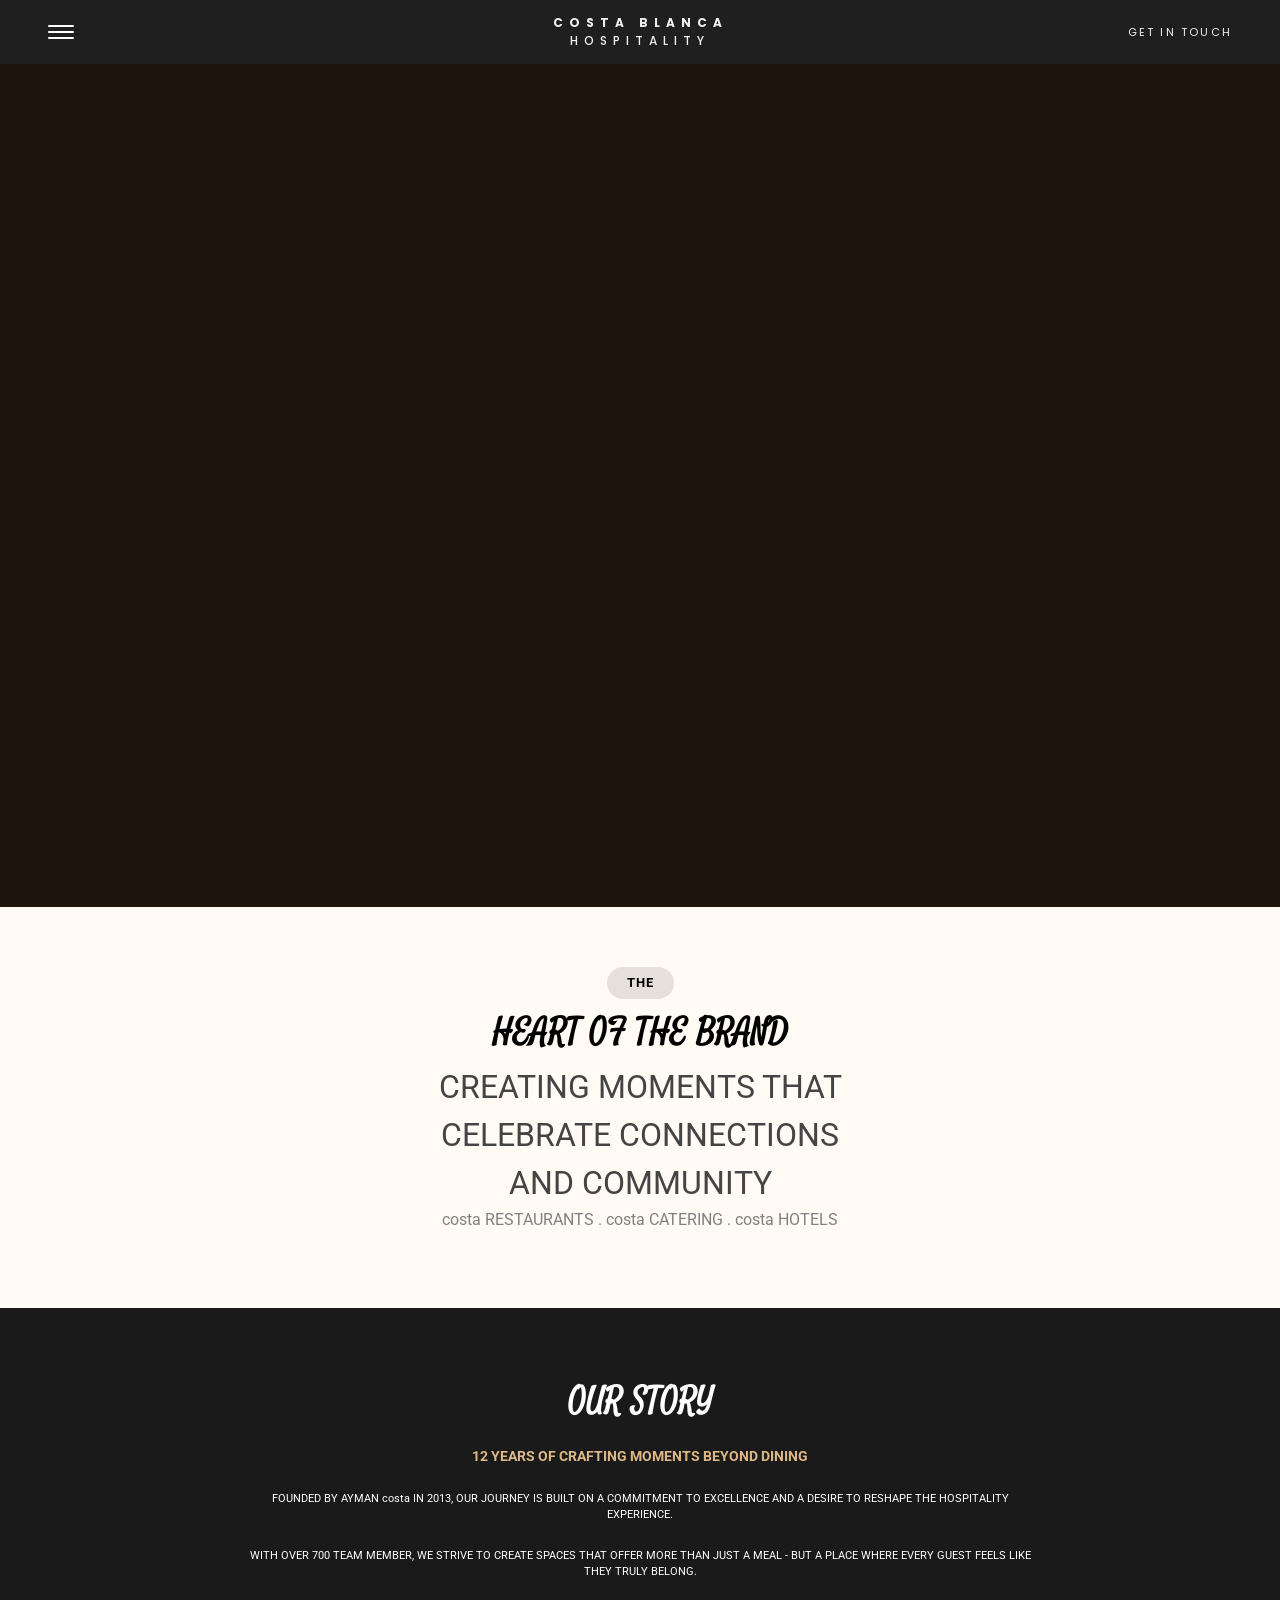
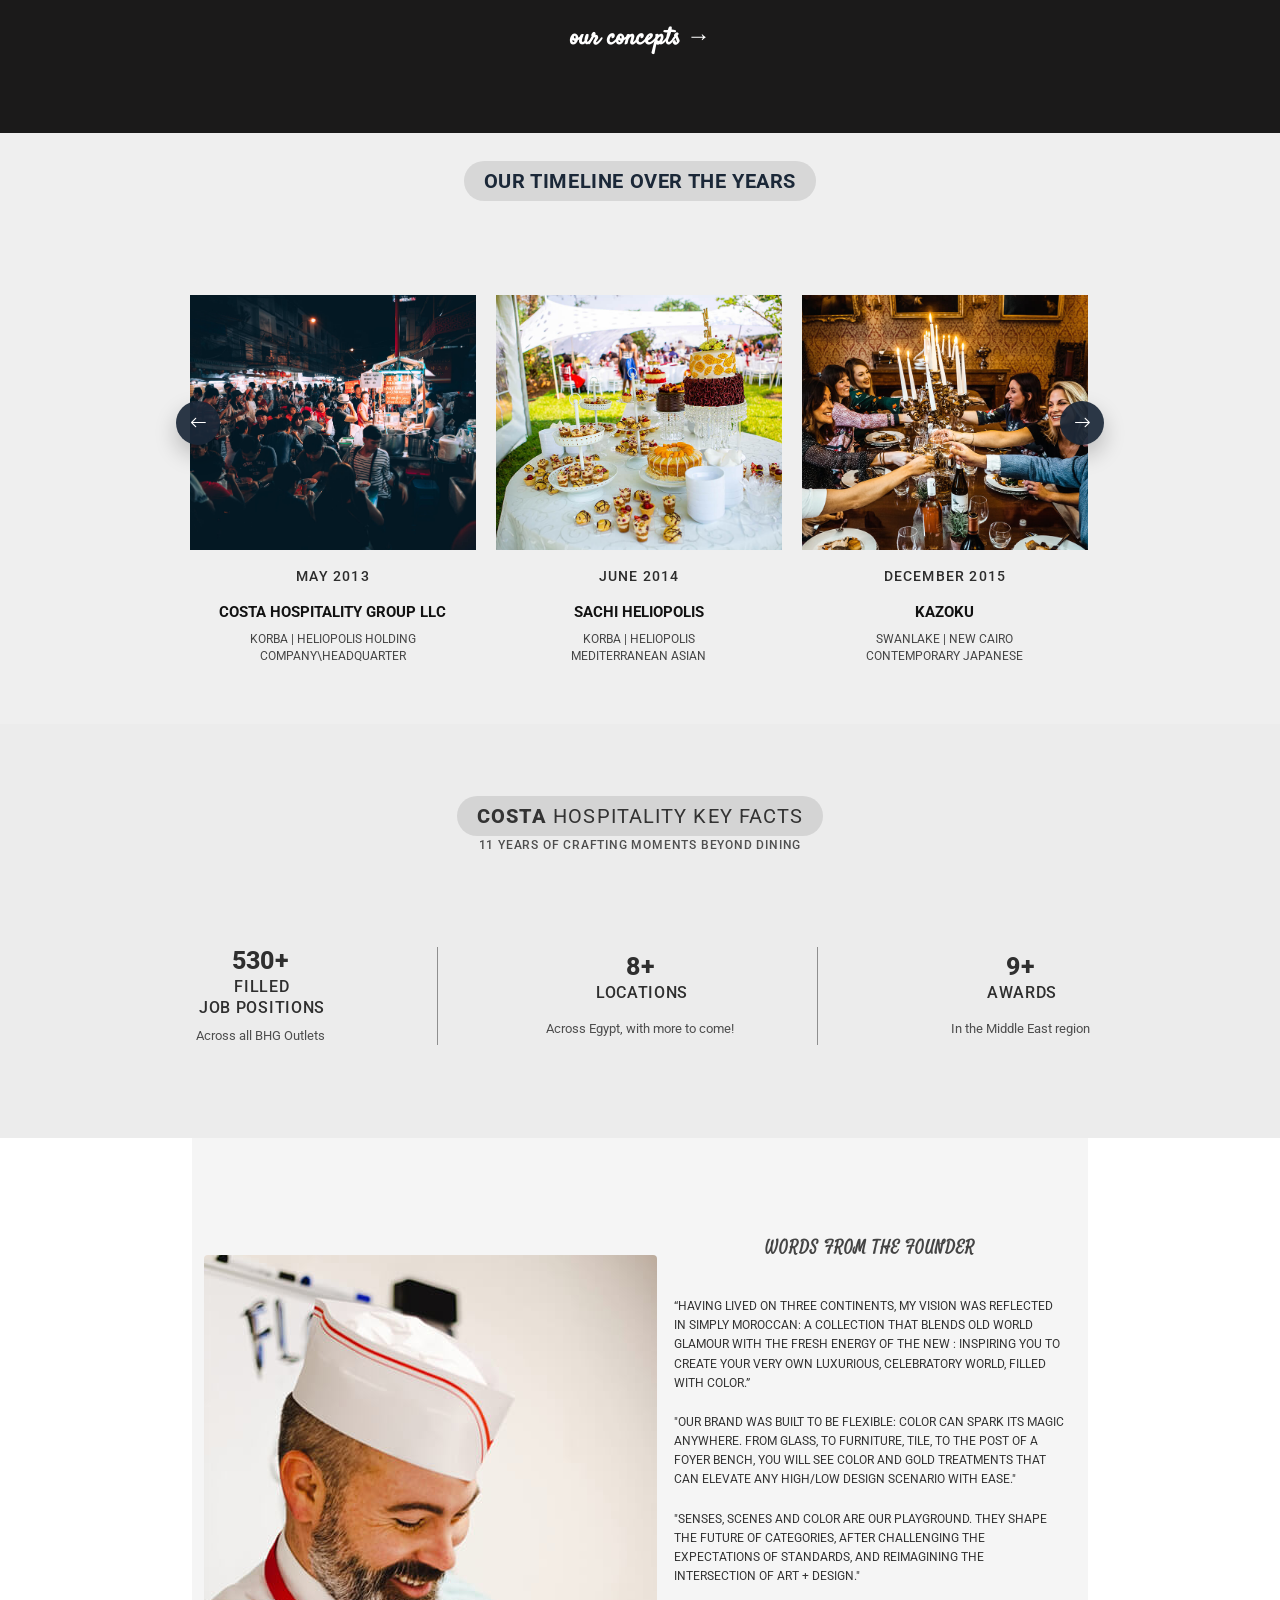
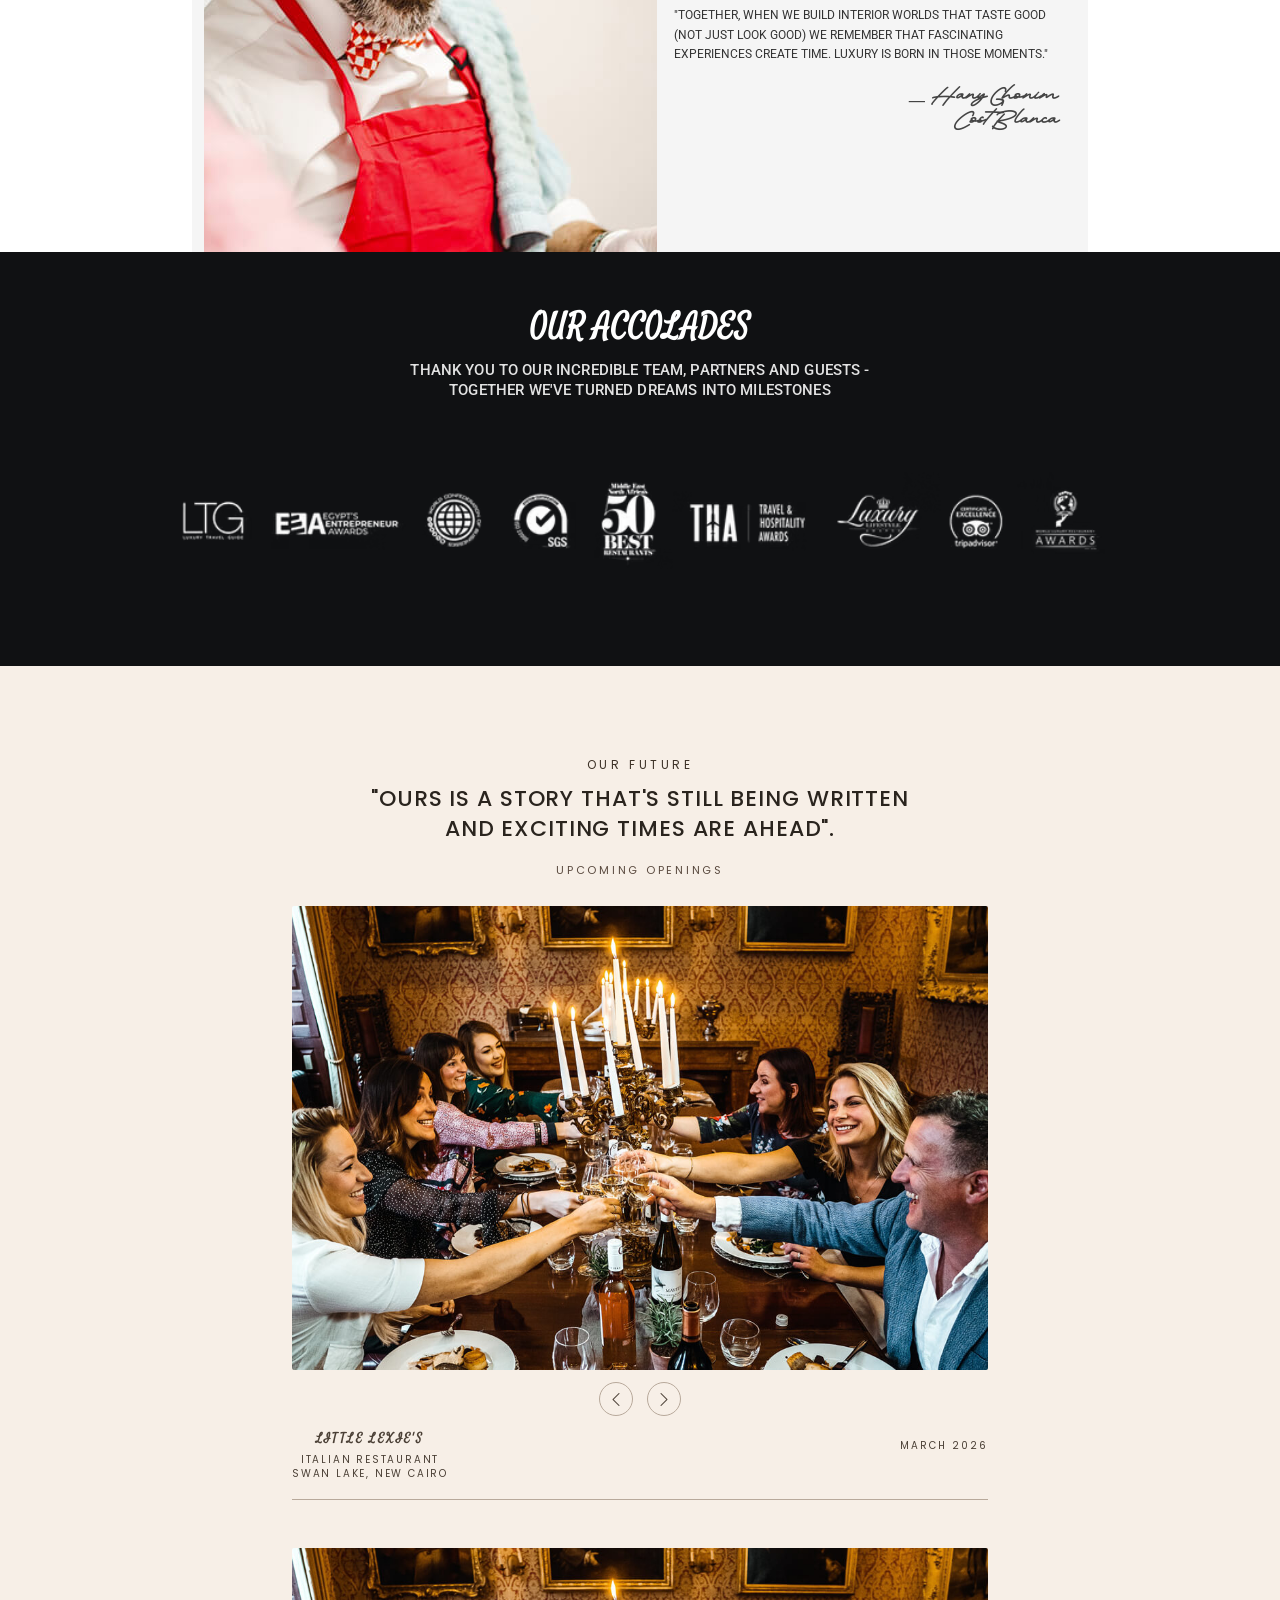
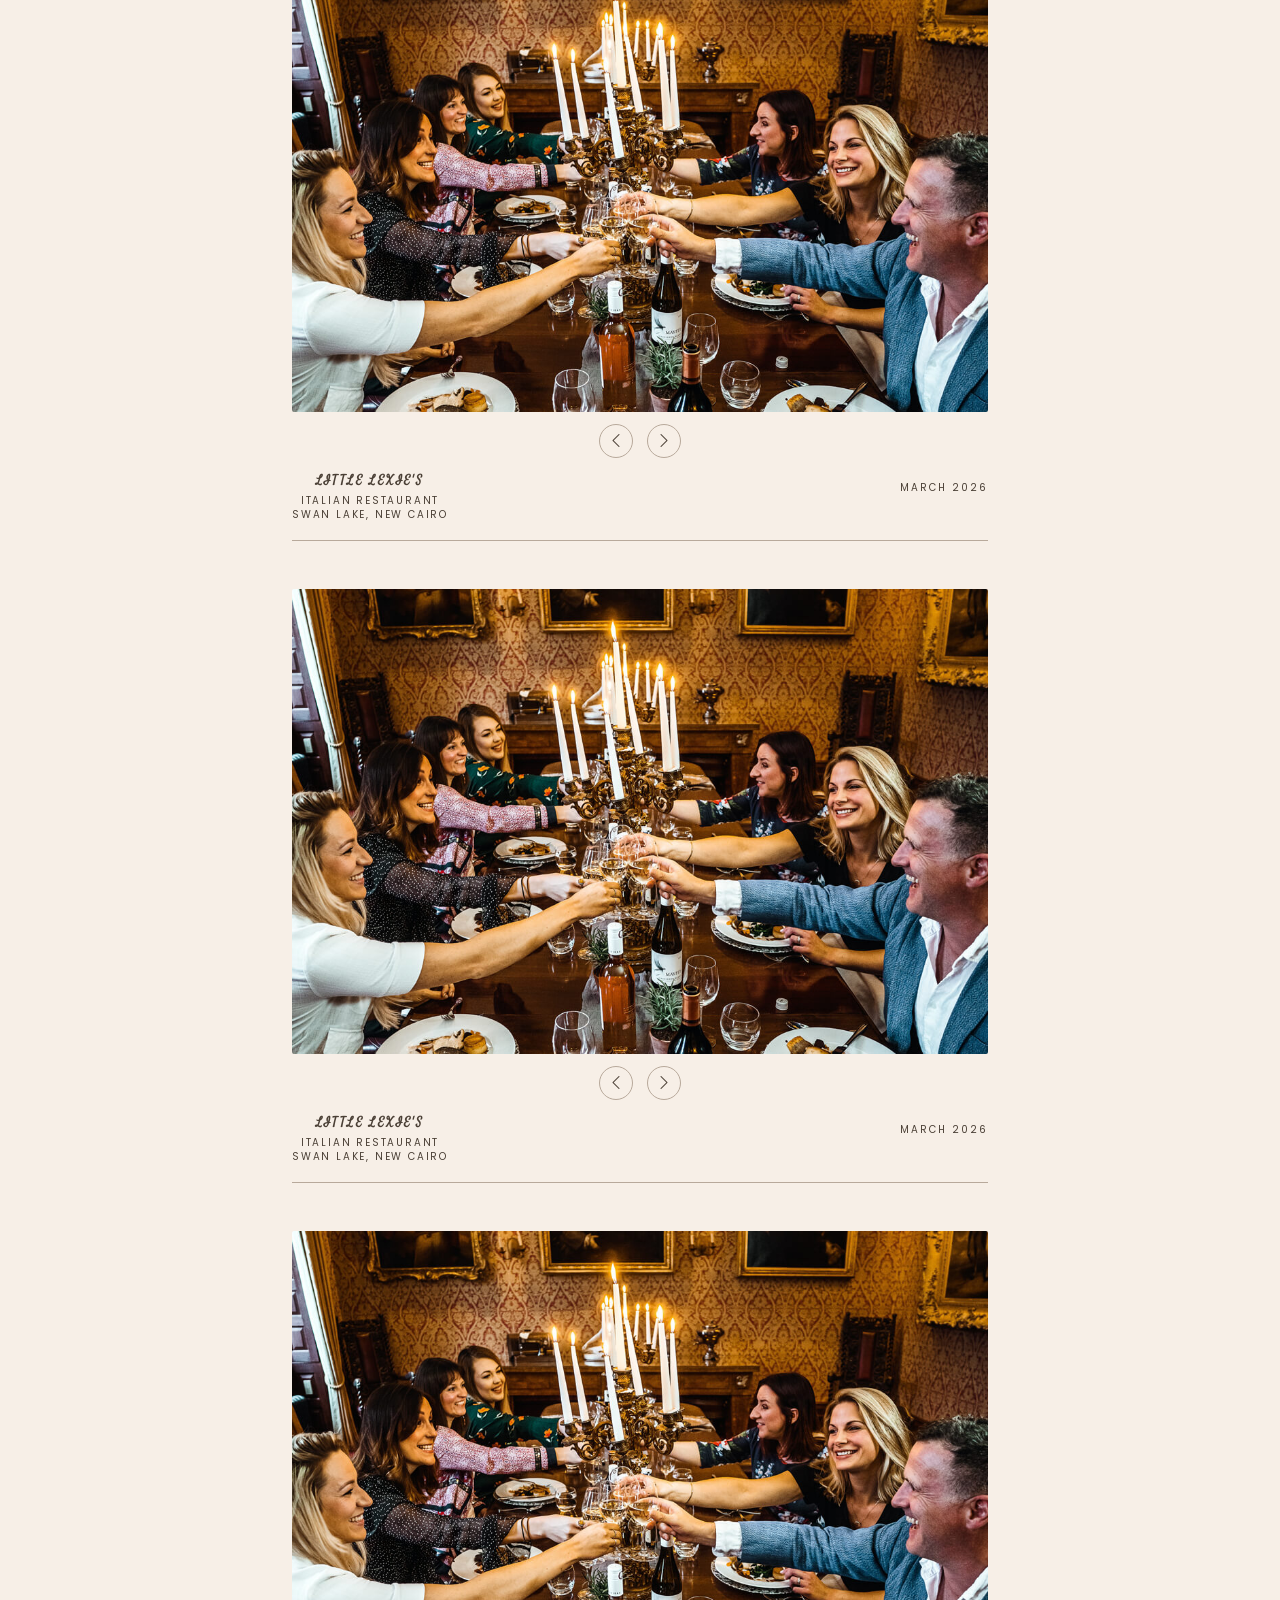
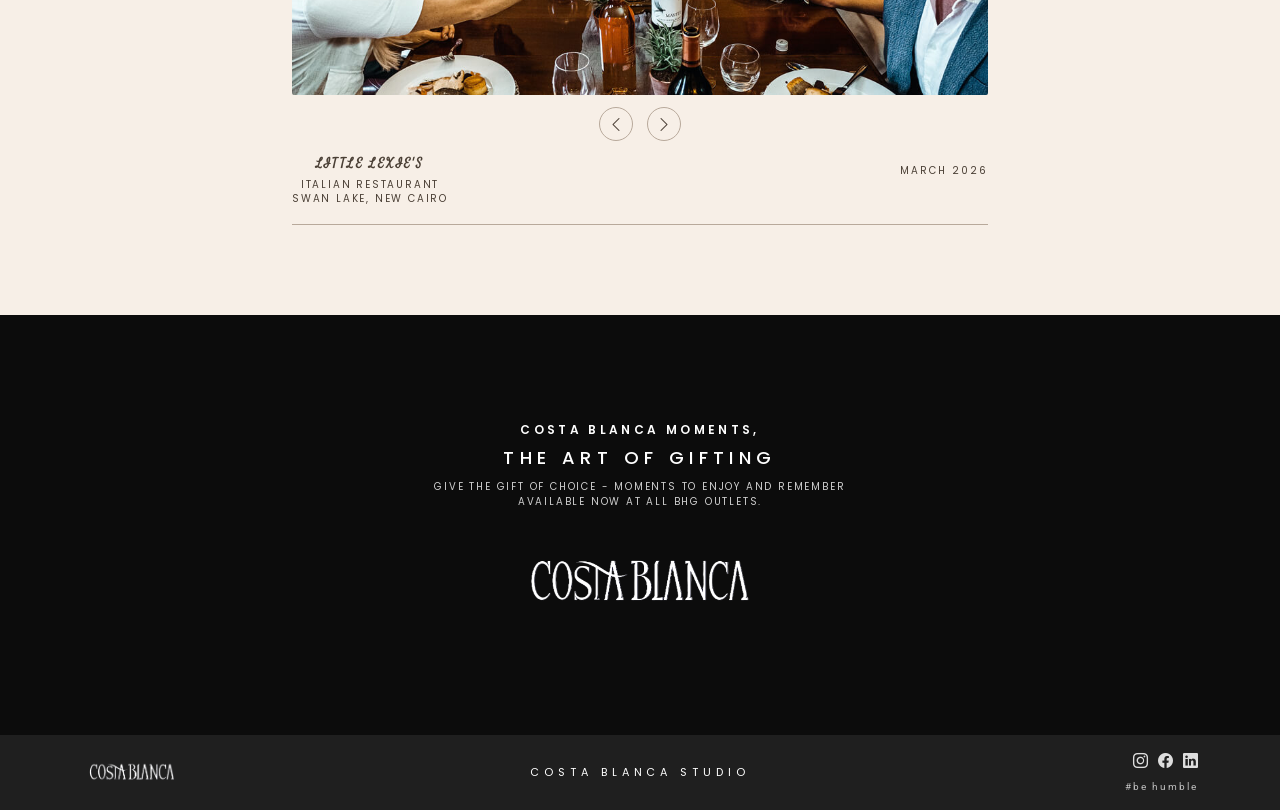
==== commit 686c385e: "mekha" ====
--- a/index.html
+++ b/index.html
@@ -1,4 +1,4 @@
-<!DOCTYPE html>
+﻿<!DOCTYPE html>
 <html lang="en">
 
 <head>
@@ -38,42 +38,38 @@
 
 <!-- /////////////////////////////////////// HEADER //////////////////////////////////////////////// -->
 
+  <!-- ==================== Header ==================== -->
+
   <header id="header" class="header fixed-top">
   <div class="branding">
     <div class="container-fluid header-bar">
-      <i class="mobile-nav-toggle bi bi-list" aria-label="Toggle menu"></i>
-
-      <a href="index.html" class="header-brand" aria-label="Baky Hospitality">
+      <i class="mobile-nav-toggle bi bi-list " aria-label="Toggle menu"></i>
+
+      <a href="index.html" class="header-brand" aria-label="Costa Hospitality">
         <span class="brand-title"><strong>costa blanca</strong> <br> HOSPITALITY</span>
       </a>
 
-      <a href="#contact" class="header-cta">GET IN TOUCH</a>
+      <a href="getintouch.html" class="header-cta">GET IN TOUCH</a>
+
+      <!-- ==================== Part: Navigation ==================== -->
 
       <nav id="navmenu" class="navmenu">
         <ul>
           <li><a href="#hero" class="active">Home</a></li>
+          <!-- <li><a href="resturants.html#our-concepts">OUR CONCEPTS</a></li> -->
+          <li class="dropdown "><a href="#"><span class="toggle-dropdown"> CONCEPTS</span> <i class="bi bi-chevron-down toggle-dropdown"></i></a>
+            <ul>
+              <li style="margin-top: -60px;"><a href="resturants.html#restaurants-showcase">RESTURANTS</a></li>
+              <li><a href="resturants.html#bar-showcase">BARS</a></li>
+              <li><a href="resturants.html#BEACHES-showcase">BEACHES</a></li>
+            </ul>
+          </li>
           <li><a href="#our_story">OUR STORY</a></li>
-          <li><a href="#our_TIMELINE">OUR TIMELINE</a></li>
+          <li><a href="resturants.html#our-concepts">OUR CONCEPTS</a></li>
           <li><a href="#ACCOLADES">OUR ACCOLADES</a></li>
           <li><a href="#future">OUR FUTURE</a></li>
-          <li class="dropdown "><a href="#"><span class="toggle-dropdown">Dropdown</span> <i class="bi bi-chevron-down toggle-dropdown"></i></a>
-            <ul>
-              <li><a href="#">Dropdown 1</a></li>
-              <li class="dropdown"><a href="#"><span class="toggle-dropdown">Deep Dropdown</span> <i class="bi bi-chevron-down toggle-dropdown"></i></a>
-                <ul>
-                  <li><a href="#">Deep Dropdown 1</a></li>
-                  <li><a href="#">Deep Dropdown 2</a></li>
-                  <li><a href="#">Deep Dropdown 3</a></li>
-                  <li><a href="#">Deep Dropdown 4</a></li>
-                  <li><a href="#">Deep Dropdown 5</a></li>
-                </ul>
-              </li>
-              <li><a href="#">Dropdown 2</a></li>
-              <li><a href="#">Dropdown 3</a></li>
-              <li><a href="#">Dropdown 4</a></li>
-            </ul>
-          </li>
-          <li><a href="#contact">Contact</a></li>
+         
+          <li><a href="getintouch.html">Contact</a></li>
         </ul>
       </nav>
     </div>
@@ -81,12 +77,15 @@
 </header>
 
 <!-- /////////////////////////////////////// MAIN SECTION  //////////////////////////////////////////////// -->
+ 
+  <!-- ==================== Main Content ==================== -->
  
   <main class="main">
 
 <!-- /////////////////////////////////////// Hero Section //////////////////////////////////////////////// -->
  
     <!-- Hero Section -->
+    <!-- ==================== Section: hero ==================== -->
     <section id="hero" class="hero section dark-background">
 
           <div class="main-banner" id="top">
@@ -103,6 +102,7 @@
 <!-- /////////////////////////////////////// ABOUT Section //////////////////////////////////////////////// -->
 
     <!-- About / (the heart of the brand)  Section -->
+    <!-- ==================== Section: the_heart ==================== -->
     <section id="the_heart" class="about section light-background">
  <!-- Section Title -->
       <div class="container section-title" data-aos="fade-down">
@@ -127,6 +127,7 @@
 <!-- /////////////////////////////////////// Why Us /(Our story) Section //////////////////////////////////////////////// -->
 
     <!-- Why Us /(Our story) Section -->
+    <!-- ==================== Section: our_story ==================== -->
     <section id="our_story" class="why-us section container-fluid dark-background" >
 
       <!-- Section Title  -->
@@ -143,7 +144,7 @@
               <span>12 YEARS OF CRAFTING MOMENTS BEYOND DINING</span><br>
               <p>FOUNDED BY AYMAN costa IN 2013, OUR JOURNEY IS BUILT ON A COMMITMENT TO EXCELLENCE AND A DESIRE TO RESHAPE THE HOSPITALITY EXPERIENCE.</p>
             <br style="margin-top: -10px;">  <p>WITH OVER 700 TEAM MEMBER, WE STRIVE TO CREATE SPACES THAT OFFER MORE THAN JUST A MEAL - BUT A PLACE WHERE EVERY GUEST FEELS LIKE THEY TRULY BELONG.</p><br>
-                                   <h4><a href="">our concepts &#8594;</a></h4> 
+                                   <h4><a href="resturants.html#our-concepts">our concepts &#8594;</a></h4> 
   
           </div>
 
@@ -159,6 +160,7 @@
 
 <!-- /////////////////////////////////////// Chefs / (OUR TIMELINE) Section //////////////////////////////////////////////// -->
     <!-- Chefs / (OUR TIMELINE) Section -->
+    <!-- ==================== Section: our_TIMELINE ==================== -->
     <section id="our_TIMELINE" class="chefs section timeline-section">
 
       <!-- Section Title -->
@@ -252,6 +254,7 @@
     
 <!-- /////////////////////////////////////// stats-counter Section //////////////////////////////////////////////// -->
     <!-- Stats Counter Section -->
+    <!-- ==================== Section: stats-counter ==================== -->
     <section id="stats-counter" class="stats-counter section">
 
       <div class="container section-title" data-aos="fade-up">
@@ -292,15 +295,15 @@
 <!-- /////////////////////////////////////// FOUNDER Section //////////////////////////////////////////////// -->
  
   <!-- Founder Section -->
-  <section class="founder-section">
+  <section class="founder-section baky-width">
     <div class="container">
       <div class="row g-5 align-items-center">
         <!-- Image -->
-        <div class="col-md-5 ">
+        <div class="col-md-6 ">
           <img src="assets/img/chefs/chefs-1.jpg" alt="Founder" />
         </div>
         <!-- Text -->
-        <div class="col-md-7 founder-text">
+        <div class="col-md-6 founder-text">
           <h3>WORDS FROM THE FOUNDER</h3>
           <p>
             “HAVING LIVED ON THREE CONTINENTS, MY VISION WAS REFLECTED IN SIMPLY MOROCCAN: A COLLECTION THAT BLENDS OLD WORLD GLAMOUR WITH THE FRESH ENERGY OF THE NEW : INSPIRING YOU TO CREATE YOUR VERY OWN LUXURIOUS, CELEBRATORY WORLD, FILLED WITH COLOR.”
@@ -325,6 +328,7 @@
 <!-- /////////////////////////////////////// Accolades Section //////////////////////////////////////////////// -->
 
         <!-- Accolades Section -->
+  <!-- ==================== Section: ACCOLADES ==================== -->
   <section id="ACCOLADES" class="accolades-section">
     <div class="container">
       <h3>OUR ACCOLADES</h3>
@@ -333,7 +337,7 @@
         TOGETHER WE'VE TURNED DREAMS INTO MILESTONES
       </p>
       <div class="logos-container">
-        <img src="assets/img/BH EBSITE.avif" alt="Baky Hospitality awards and accolades">
+        <img src="assets/img/BH EBSITE.avif" alt="costa Hospitality awards and accolades">
       </div>
     </div>
   </section>
@@ -342,6 +346,7 @@
 <!-- /////////////////////////////////////// FUTURE Section //////////////////////////////////////////////// -->
 
     <!-- FUTURE Section -->
+    <!-- ==================== Section: future ==================== -->
     <section id="future" class="section future-openings">
   <div class="container future-header" data-aos="fade-up">
     <p class="future-eyebrow">OUR FUTURE</p>
@@ -539,21 +544,22 @@
   </div>
 </section><!-- /Future Section -->
 
-    <!-- Gift Cards Section -->
-    <section id="gift-cards" class="gift-cards section">
+    <!-- Footer -->
+    <!-- ==================== Footer ==================== -->
+    <footer id="footer" class="gift-cards section">
       <div class="gift-hero">
         <div class="container gift-content" data-aos="fade-up">
           <p class="gift-eyebrow">costa blanca MOMENTS,</p>
           <h3 class="gift-title">THE ART OF GIFTING</h3>
           <p class="gift-sub">GIVE THE GIFT OF CHOICE - MOMENTS TO ENJOY AND REMEMBER<br>AVAILABLE NOW AT ALL BHG OUTLETS.</p>
-          <img src="assets/img/logo.png" alt="Baky logo" class="gift-logo">
+          <img src="assets/img/logo.png" alt="costa logo" class="gift-logo">
         </div>
       </div>
 
       <div id="contact" class="gift-strip">
         <div class="container gift-strip-inner">
           <div class="gift-strip-left">
-            <img src="assets/img/logo.png" alt="Baky logo" class="gift-strip-logo">
+            <img src="assets/img/logo.png" alt="costa logo" class="gift-strip-logo">
           </div>
           <span class="gift-strip-title">costa blanca STUDIO</span>
           <div class="gift-strip-right">
@@ -566,7 +572,7 @@
           </div>
         </div>
       </div>
-    </section><!-- /Gift Cards Section -->
+    </footer><!-- /Footer -->
   </main>
 
   
@@ -629,3 +635,5 @@
 
 
 
+
+
--- a/assets/css/main.css
+++ b/assets/css/main.css
@@ -1,4 +1,8 @@
-
+﻿*{
+  margin: 0;
+  padding: 0;
+  box-sizing: border-box;
+}
 /* Fonts */
 :root {
   --default-font: "Roboto",  system-ui, -apple-system, "Segoe UI", Roboto, "Helvetica Neue", Arial, "Noto Sans", "Liberation Sans", sans-serif, "Apple Color Emoji", "Segoe UI Emoji", "Segoe UI Symbol", "Noto Color Emoji";
@@ -100,7 +104,7 @@
   position: relative;
   display: flex;
   align-items: center;
-  justify-content: space-between;
+  justify-content: space-around;
   padding: 12px 48px;
   min-height: 64px;
 }
@@ -134,6 +138,10 @@
 }
 
 .header-cta {
+  position: absolute;
+  right: 48px;   /* ?????? ???? ?????? */
+  top: 50%;
+  transform: translateY(-50%);
   font-family: var(--nav-font);
   font-size: 11px;
   letter-spacing: 0.2em;
@@ -150,52 +158,16 @@
   color: #ffb03b;
 }
 
-@media (max-width: 767px) {
-  .header .header-bar {
-    padding: 10px 16px;
-    min-height: 56px;
-  }
-
-  .header-brand {
-    max-width: 70%;
-  }
-
-  .header-brand .brand-title {
-    font-size: 10px;
-    letter-spacing: 0.25em;
-    white-space: nowrap;
-  }
-
-  .header-brand .brand-sub {
-    font-size: 8px;
-    letter-spacing: 0.2em;
-  }
-
-  .header-cta {
-    font-size: 10px;
-    letter-spacing: 0.12em;
-  }
-
-  .mobile-nav-toggle {
-    width: 24px;
-    height: 16px;
-  }
-}
-
-@media (max-width: 480px) {.header-brand {    max-width: 100%;  }}
-
-/* Global Header on Scroll
-------------------------------*/
-.scrolled .header {
-  --background-color: #1f1f1f;
-}
-
 /*--------------------------------------------------------------
 # Navigation Menu
 --------------------------------------------------------------*/
 /* Navmenu */
+/* ==================== Navigation: Toggle ==================== */
 .mobile-nav-toggle {
-  position: relative;
+  position: absolute;
+  left: 48px;   /* ????? ???? ???? ?????? */
+  top: 50%;
+  transform: translateY(-50%);
   width: 26px;
   height: 18px;
   cursor: pointer;
@@ -203,8 +175,9 @@
   align-items: center;
   justify-content: center;
   z-index: 998;
-}
-
+  transition: 1.2s;
+  
+}
 .mobile-nav-toggle.bi-list::before {
   content: "";
   position: absolute;
@@ -215,8 +188,12 @@
   background: #ffffff;
   border-radius: 2px;
   box-shadow: 0 6px 0 #ffffff, 0 12px 0 #ffffff;
-}
-
+  
+}
+.mobile-nav-toggle.bi-x{
+  /* margin-left: -20px; */
+  transition: 1.8s;
+}
 .mobile-nav-toggle.bi-x::before,
 .mobile-nav-toggle.bi-x::after {
   content: "";
@@ -227,8 +204,6 @@
   height: 2px;
   background: #ffffff;
   border-radius: 2px;
-  transform-origin: center;
-  transition: transform .5s ease, background-color 0.5s ease;
 }
 
 .mobile-nav-toggle.bi-x::before {
@@ -238,7 +213,6 @@
 .mobile-nav-toggle.bi-x::after {
   transform: translateY(-50%) rotate(-45deg);
 }
-
 .mobile-nav-toggle.bi-list:hover::before {
   background: var(--nav-hover-color);
   box-shadow: 0 6px 0 var(--nav-hover-color), 0 12px 0 var(--nav-hover-color);
@@ -248,17 +222,19 @@
 .mobile-nav-toggle.bi-x:hover::after {
   background: var(--nav-hover-color);
 }
+/* ==================== Navigation: Menu Panel ==================== */
 
 .navmenu {
   position: fixed;
   top: 0;
   bottom: 0;
-  left: -300px;
+  left: -800px;
   z-index: 997;
   transition: 0.3s;
   width: 300px;
   overflow-x: hidden;
   overflow-y: auto;
+  
 }
 
 .navmenu ul {
@@ -274,7 +250,7 @@
 .navmenu a,
 .navmenu a:focus {
   color: var(--nav-dropdown-color);
-  padding: 15px 20px;
+  padding: 12px 20px;
   font-family: var(--nav-font);
   font-size: 17px;
   font-weight: 500;
@@ -285,6 +261,13 @@
   transition: 0.3s;
 }
 
+
+@media (min-width: 992px) {
+  .navmenu a,
+  .navmenu a:focus {
+    font-size: 14px;
+  }
+}
 .navmenu a i,
 .navmenu a:focus i {
   font-size: 12px;
@@ -317,13 +300,14 @@
   color: var(--contrast-color);
   transform: rotate(180deg);
 }
+/* ==================== Navigation: Dropdown ==================== */
 
 .navmenu .dropdown ul {
   position: static;
   display: none;
   z-index: 99;
-  padding: 10px 0;
-  margin: 10px 20px;
+  padding: 0;
+  margin: 0;
   box-shadow: none;
   transition: all 0.5s ease-in-out;
 }
@@ -333,9 +317,10 @@
   background-color: var(--nav-dropdown-background-color);
   border: 1px solid color-mix(in srgb, var(--nav-dropdown-color), transparent 90%);
 }
+/* ==================== Navigation: Active State ==================== */
 
 .mobile-nav-active .mobile-nav-toggle {
-  transform: translateX(210px);
+  transform: translateY(-50%);
 }
 
 .mobile-nav-active .navmenu {
@@ -348,6 +333,57 @@
   background-color: #252525;
   transition: 0.3s;
 }
+.mobile-nav-active .navmenu ul {
+  padding-top: 70px;
+}
+
+@media (max-width: 767px) {
+  .header .header-bar {
+    padding: 10px 16px;
+    min-height: 56px;
+  }
+
+  .header-brand {
+    max-width: 70%;
+  }
+
+  .header-brand .brand-title {
+    font-size: 10px;
+    letter-spacing: 0.25em;
+    white-space: nowrap;
+  }
+
+  .header-brand .brand-sub {
+    font-size: 8px;
+    letter-spacing: 0.2em;
+  }
+
+    .header-cta {
+    right: 16px;
+    font-size: 10px;
+  }
+
+ .mobile-nav-active .navmenu ul {
+  padding-top: 70px;
+}
+
+@media (max-width: 767px) {
+/* ==================== Navigation: Toggle ==================== */
+  .mobile-nav-toggle {
+    left: 16px;
+  }
+}
+
+}
+
+@media (max-width: 480px) {.header-brand {    max-width: 100%;  }}
+
+/* Global Header on Scroll
+------------------------------*/
+.scrolled .header {
+  --background-color: #1f1f1f;
+}
+
 /*--------------------------------------------------------------
 # Global Footer
 --------------------------------------------------------------*/
@@ -449,6 +485,10 @@
   [data-aos-delay] {
     transition-delay: 0 !important;
   }
+  .scroll-top {
+      bottom: 95px;
+
+  }
 }
 
 /*--------------------------------------------------------------
@@ -534,6 +574,10 @@
 }
 
 /* Video sizing on small screens */
+.mobile-nav-active .navmenu ul {
+  padding-top: 70px;
+}
+
 @media (max-width: 767px) {
   #bg-video {
     height: 60vh !important;
@@ -563,6 +607,10 @@
 }
 
 /* About section on small screens */
+.mobile-nav-active .navmenu ul {
+  padding-top: 70px;
+}
+
 @media (max-width: 767px) {
   .the-heart {
     font-size: 26px;
@@ -846,6 +894,10 @@
   }
 }
 
+.mobile-nav-active .navmenu ul {
+  padding-top: 70px;
+}
+
 @media (max-width: 767px) {
   .timeline-section {
     padding: 56px 0;
@@ -1004,6 +1056,10 @@
   line-height: 1.45;
 }
 
+.mobile-nav-active .navmenu ul {
+  padding-top: 70px;
+}
+
 @media (max-width: 767px) {
   .stats-counter {
     padding: 56px 0;
@@ -1068,6 +1124,10 @@
   margin-bottom: -120px;
   object-fit: cover;
 }
+.mobile-nav-active .navmenu ul {
+  padding-top: 70px;
+}
+
 @media (max-width: 767px) {
   .founder-section img {
   width: 110%;
@@ -1075,6 +1135,7 @@
   border-radius: 4px;
   margin-bottom: 0px;
   object-fit: cover;
+  margin-left: -20px;
 }
 }
 .founder-text {
@@ -1305,7 +1366,13 @@
   height: 1px;
   background: #b8a99b;
   margin-top: 18px;
-}@media (max-width: 767px) {
+}
+
+.mobile-nav-active .navmenu ul {
+  padding-top: 70px;
+}
+
+@media (max-width: 767px) {
   .future-openings {
     padding: 70px 0;
   }
@@ -1460,6 +1527,10 @@
   color: rgba(255, 255, 255, 0.7);
 }
 
+.mobile-nav-active .navmenu ul {
+  padding-top: 70px;
+}
+
 @media (max-width: 767px) {
   .gift-hero {
     min-height: 340px;
@@ -1498,3 +1569,809 @@
 
 
 
+/*--------------------------------------------------------------
+# Restaurants Hero
+--------------------------------------------------------------*/
+.restaurants-hero.section {
+  padding: 0;
+}
+/* ==================== Restaurants Hero: Layout ==================== */
+
+.restaurants-hero {
+  position: relative;
+  min-height: 100vh;
+  padding: 120px 20px 80px;
+  display: flex;
+  align-items: center;
+  justify-content: center;
+  text-align: center;
+  color: #ffffff;
+  background: url("../img/reservation.jpg") center/cover no-repeat;
+}
+
+.restaurants-hero::before {
+  content: "";
+  position: absolute;
+  inset: 0;
+  background: rgba(0, 0, 0, 0.35);
+}
+
+.restaurants-hero__inner {
+  position: relative;
+  z-index: 1;
+  text-transform: uppercase;
+  font-family: var(--nav-font);
+  letter-spacing: 0.18em;
+}
+
+.restaurants-hero__eyebrow {
+  margin: 0;
+  font-size: 18px;
+  font-weight: 500;
+}
+
+.restaurants-hero__title {
+  margin: 12px 0 0;
+  font-size: 36px;
+  font-weight: 700;
+  letter-spacing: 0.12em;
+}
+
+.mobile-nav-active .navmenu ul {
+  padding-top: 70px;
+}
+
+@media (max-width: 767px) {
+/* ==================== Restaurants Hero: Layout ==================== */
+  .restaurants-hero {
+    min-height: 70vh;
+    padding: 110px 18px 70px;
+  }
+
+  .restaurants-hero__eyebrow {
+    font-size: 14px;
+  }
+
+  .restaurants-hero__title {
+    font-size: 24px;
+  }
+}
+/*--------------------------------------------------------------
+# Restaurants Concepts
+--------------------------------------------------------------*/
+/* ==================== Restaurants Concepts: Layout ==================== */
+.restaurants-concepts {
+  background: #f5f4f1;
+  padding: 70px 0 80px;
+}
+
+.concepts-heading {
+  text-align: center;
+  max-width: 880px;
+  margin: 0 auto 36px;
+}
+
+.concepts-script {
+  font-family: var(--heading-font);
+  font-size: 34px;
+  color: #2b2b2b;
+  margin: 0 0 16px;
+}
+
+.concepts-desc {
+  font-family: var(--nav-font);
+  font-size: 12px;
+  letter-spacing: 0.16em;
+  text-transform: uppercase;
+  line-height: 1.7;
+  color: #3a3a3a;
+  margin: 0 auto;
+  max-width: 820px;
+}
+
+.concepts-logos {
+  display: flex;
+  flex-wrap: wrap;
+  justify-content: center;
+  align-items: center;
+  gap: 22px 34px;
+  font-family: var(--nav-font);
+  text-transform: uppercase;
+  letter-spacing: 0.28em;
+  color: #1f1f1f;
+}
+
+.concepts-logo {
+  font-size: 14px;
+  font-weight: 500;
+}
+
+.concepts-logo--stack {
+  display: flex;
+  flex-direction: column;
+  align-items: center;
+  line-height: 1;
+  letter-spacing: 0.22em;
+}
+
+.concepts-logo-sub {
+  font-size: 8px;
+  letter-spacing: 0.4em;
+  margin-top: 4px;
+}
+
+.mobile-nav-active .navmenu ul {
+  padding-top: 70px;
+}
+
+@media (max-width: 767px) {
+/* ==================== Restaurants Concepts: Layout ==================== */
+  .restaurants-concepts {
+    padding: 60px 0 0;
+  }
+
+  .concepts-script {
+    font-size: 26px;
+  }
+
+  .concepts-desc {
+    font-size: 10px;
+    letter-spacing: 0.12em;
+  }
+
+  .concepts-logos {
+    gap: 16px 22px;
+    letter-spacing: 0.2em;
+  }
+
+  .concepts-logo {
+    font-size: 12px;
+  }
+}
+
+.concepts-logos img {
+  width: min(100%, 760px);
+  height: auto;
+  display: block;
+  margin: 0 auto;
+}
+/*--------------------------------------------------------------
+# Restaurants Showcase
+--------------------------------------------------------------*/
+/* ==================== Restaurants Showcase: Layout ==================== */
+.baky-width{
+  width: 70%;
+  margin: auto;
+}
+.restaurants-showcase {
+  background: #ffffff;
+  padding: 78px 0 86px;
+}
+
+.restaurants-showcase .container {
+  max-width: 1100px;
+}
+
+.showcase-header {
+  text-align: center;
+  margin: 0 auto 56px;
+}
+
+.showcase-eyebrow {
+  margin: 0 0 12px;
+  font-family: var(--nav-font);
+  font-size: 11px;
+  letter-spacing: 0.4em;
+  text-transform: uppercase;
+  color: #5d5d5d;
+}
+
+.showcase-title {
+  margin: 0;
+  font-family: var(--nav-font);
+  font-size: 24px;
+  letter-spacing: 0.28em;
+  text-transform: uppercase;
+  color: #2d2d2d;
+  line-height: 1.5;
+  font-weight: 500;
+}
+/* ==================== Restaurants Showcase: Item Layout ==================== */
+
+.restaurant-item {
+  display: flex;
+  align-items: stretch;
+  justify-content: space-between;
+  gap: 0;
+  margin-bottom: 0;
+}
+
+.restaurant-item.is-reverse {
+  flex-direction: row-reverse;
+}
+
+.restaurant-item.is-reverse .restaurant-socials {
+  justify-content: flex-start;
+}
+/* ==================== Restaurants Showcase: Text Block ==================== */
+
+.restaurant-text {
+  flex: 0 0 50%;
+  max-width: 50%;
+  padding: 40px 56px;
+  min-height: 360px;
+  display: flex;
+flex-direction: column;
+  justify-content: flex-start;
+}
+
+.restaurant-label {
+  margin: 0 0 28px;
+  font-family: var(--nav-font);
+  font-size: 11px;
+  letter-spacing: 0.32em;
+  text-transform: uppercase;
+  color: #1f1f1f;
+  font-weight: 600;
+}
+
+.restaurant-quote {
+  margin: 0 0 18px;
+  font-size: 11px;
+  letter-spacing: 0.18em;
+  text-transform: uppercase;
+  color: #6a6a6a;
+}
+
+.restaurant-body {
+  margin: 0 0 14px;
+  font-size: 12px;
+  line-height: 1.7;
+  color: #3e3e3e;
+}
+
+.restaurant-highlight {
+  margin: 18px 0 0;
+  font-size: 12px;
+  font-weight: 700;
+  color: #2e2e2e;
+}
+
+.restaurant-socials {
+  display: flex;
+  justify-content: flex-end;
+  gap: 10px;
+  margin-top: 24px;
+}
+
+.restaurant-socials a {
+  width: 26px;
+  height: 26px;
+  border-radius: 50%;
+  border: 1px solid #8a8a8a;
+  display: inline-flex;
+  align-items: center;
+  justify-content: center;
+  font-size: 12px;
+  color: #6a6a6a;
+  transition: all 0.2s ease;
+}
+
+.restaurant-socials a:hover {
+  border-color: #222222;
+  color: #222222;
+}
+/* ==================== Restaurants Showcase: Media Block ==================== */
+
+.restaurant-media {
+  position: relative;
+  flex: 0 0 50%;
+  max-width: 50%;
+}
+
+.restaurants-swiper,
+.restaurants-swiper .swiper-wrapper,
+.restaurants-swiper .swiper-slide {
+  height: 100%;
+}
+
+.restaurants-swiper img {
+  width: 100%;
+  height: 100%;
+  min-height: 360px;
+  display: block;
+  object-fit: cover;
+}
+
+.restaurant-badge {
+  position: absolute;
+  top: 50%;
+  left: 50%;
+  transform: translate(-50%, -50%);
+  z-index: 2;
+  color: rgba(255, 255, 255, 0.9);
+  font-family: var(--nav-font);
+  font-size: 22px;
+  letter-spacing: 0.38em;
+  text-transform: uppercase;
+  text-align: center;
+}
+
+.restaurant-badge span {
+  display: block;
+  font-size: 9px;
+  letter-spacing: 0.5em;
+  margin-top: 6px;
+  opacity: 0.7;
+}
+/* ==================== Restaurants Showcase: Slider Controls ==================== */
+
+.restaurants-nav {
+  position: absolute;
+  left: 26px;
+  right: 26px;
+  bottom: 32px;
+  display: flex;
+  justify-content: space-between;
+  pointer-events: none;
+  z-index: 3;
+}
+
+.restaurants-nav-btn {
+  border: none;
+  background: transparent;
+  color: rgba(255, 255, 255, 0.85);
+  display: inline-flex;
+  align-items: center;
+  justify-content: center;
+  font-size: 22px;
+  width: 32px;
+  height: 32px;
+  pointer-events: auto;
+  transition: color 0.2s ease, transform 0.2s ease;
+}
+
+.restaurants-nav-btn:hover {
+  color: #ffffff;
+  transform: translateY(-2px);
+}
+
+@media (max-width: 991px) {
+/* ==================== Restaurants Showcase: Text Block ==================== */
+  .restaurant-text {
+    padding: 32px 32px;
+    min-height: 320px;
+      margin-left: 0;
+  }
+
+  .restaurant-media,
+/* ==================== Restaurants Showcase: Text Block ==================== */
+  .restaurant-text {
+    max-width: 50%;
+  }
+
+  .restaurants-swiper img {
+    min-height: 320px;
+  }
+}
+
+
+.mobile-nav-active .navmenu ul {
+  padding-top: 70px;
+}
+
+.mobile-nav-active .navmenu ul {
+  padding-top: 70px;
+}
+
+@media (max-width: 767px) {
+/* ==================== Restaurants Showcase: Layout ==================== */
+  .restaurants-showcase {
+    padding: 60px 0 0;
+  }
+
+  .showcase-title {
+    font-size: 20px;
+    letter-spacing: 0.18em;
+  }
+/* ==================== Restaurants Showcase: Item Layout ==================== */
+.baky-width{
+  width: 100%;
+
+}
+  .restaurant-item {
+    flex-direction: column;
+    gap: 0;
+  }
+
+  .restaurant-item.is-reverse {
+    flex-direction: column;
+  }
+
+  .restaurant-media,
+/* ==================== Restaurants Showcase: Text Block ==================== */
+  .restaurant-text {
+    flex: 0 0 100%;
+    max-width: 100%;
+    min-height: auto;
+  }
+/* ==================== Restaurants Showcase: Media Block ==================== */
+
+  .restaurant-media {
+    order: 1;
+  }
+/* ==================== Restaurants Showcase: Text Block ==================== */
+
+  .restaurant-text {
+    order: 2;
+    padding: 24px 20px 32px;
+  }
+
+  .restaurant-socials {
+    justify-content: flex-start;
+  }
+
+  .restaurants-swiper img {
+    min-height: 240px;
+    height: 240px;
+  }
+/* ==================== Restaurants Showcase: Slider Controls ==================== */
+
+  .restaurants-nav {
+    left: 16px;
+    right: 16px;
+    bottom: 18px;
+  }
+}
+
+
+
+
+
+
+
+
+
+
+/* ==================== Get In Touch: Team Section ==================== */
+.team-contact {
+  background: #ffffff;
+  padding: 80px 0;
+}
+
+.team-contact__grid {
+  display: flex;
+  align-items: flex-start;
+  justify-content: space-between;
+  gap: 60px;
+}
+
+.team-contact__content {
+  flex: 1;
+  max-width: 420px;
+}
+
+.team-contact__intro {
+  margin: 0 0 140px;
+  font-family: var(--nav-font);
+  font-size: 12px;
+  letter-spacing: 0.2em;
+  text-transform: uppercase;
+  line-height: 1.7;
+  color: #2d2d2d;
+}
+
+.team-contact__block {
+  margin-bottom: 36px;
+
+}
+
+.team-contact__title {
+  margin: 0 0 6px;
+  font-family: var(--nav-font);
+  font-size: 12px;
+  letter-spacing: 0.25em;
+  text-transform: uppercase;
+  font-weight: 900;
+  color: #1f1f1f;
+}
+
+.team-contact__meta {
+  margin: 0;
+  font-size: 11px;
+  letter-spacing: 0.18em;
+  text-transform: uppercase;
+  color: #5a5a5a;
+}
+
+.team-contact__link {
+  display: inline-block;
+  margin: 4px 0 4px;
+  font-size: 11px;
+  letter-spacing: 0.18em;
+  text-transform: uppercase;
+  color: #1f1f1f;
+}
+
+.team-contact__collage {
+  flex: 1;
+  max-width: 520px;
+  display: grid;
+  grid-template-columns: repeat(8, 1fr);
+  gap: 0;
+  padding: 2px;
+  background: #ffffff;
+  margin-left: 40px;
+}
+
+.team-contact__collage img {
+  width: 100%;
+  height: 50px;
+  object-fit: cover;
+  filter: grayscale(200%);
+  display: block;
+}
+
+@media (max-width: 991px) {
+  .team-contact__grid {
+    gap: 40px;
+  }
+
+  .team-contact__collage {
+    max-width: 90%;
+    grid-template-columns: repeat(8, 1fr);
+    margin:auto;
+  }
+
+  .team-contact__collage img {
+    height: 36px;
+  }
+}
+
+@media (max-width: 767px) {
+  .team-contact {
+    padding: 60px 0 0;
+  }
+  .team-contact__block {
+    text-align: center;
+    font-weight: 600;
+}
+  .team-contact__grid {
+    flex-direction: column;
+    gap: 32px;
+  }
+
+  .team-contact__content {
+    max-width: 100%;
+  }
+
+  .team-contact__intro {
+    margin-bottom: 32px;
+  }
+
+  .team-contact__collage {
+        max-width: 90%;
+        margin: auto;
+    grid-template-columns: repeat(8, 1fr);
+  }
+
+  .team-contact__collage img {
+    height: 60px;
+  }
+}
+
+/* ==================== Get In Touch: Private Events ==================== */
+.private-events {
+  background: #ffffff;
+  padding: 80px 0 0;
+  margin-top: -200px !important;
+  width: 80%;
+  margin: auto;
+}
+
+.private-events .container {
+  max-width: 1100px;
+}
+
+.private-events__grid {
+  display: flex;
+  align-items: flex-start;
+  gap: 70px;
+}
+
+.private-events__media {
+  flex: 0 0 52%;
+  max-width: 52%;
+}
+
+.private-events__media img {
+  width: 100%;
+  height: 620px;
+  min-height: 420px;
+  object-fit: cover;
+  display: block;
+}
+
+.private-events__content {
+  flex: 0 0 48%;
+  max-width: 48%;
+  padding-top: 80px;
+}
+
+.private-events__title {
+  margin: 0 0 18px;
+  font-family: var(--nav-font);
+  font-size: 12px;
+  letter-spacing: 0.32em;
+  text-transform: uppercase;
+  color: #1f1f1f;
+  font-weight: 600;
+}
+
+.private-events__text {
+  margin: 0 0 7px;
+  font-size: 12px;
+  line-height: 1.7;
+  color: #3f3f3f;
+}
+
+.private-events__text--compact {
+  margin-bottom: 6px;
+}
+
+.private-events__contact {
+  margin-top: 202px;
+}
+
+.private-events__subtitle {
+  margin: 0 0 10px;
+  font-family: var(--nav-font);
+  font-size: 11px;
+  letter-spacing: 0.28em;
+  text-transform: uppercase;
+  color: #1f1f1f;
+  font-weight: 600;
+}
+
+@media (max-width: 991px) {
+  .private-events__grid {
+    gap: 40px;
+  }
+
+  .private-events__media,
+  .private-events__content {
+    flex: 0 0 50%;
+    max-width: 50%;
+  }
+
+  .private-events__media img {
+    min-height: 360px;
+    margin-left: -15px;
+    width: 110%;
+  }
+  .private-events__contact {
+  margin-top: 102px;
+  margin-bottom: 100px;
+}
+}
+
+@media (max-width: 767px) {
+  .private-events {
+    padding: 60px 0 0;
+      margin-top: -100px !important;
+        width: 100%;
+
+  }
+
+  .private-events__grid {
+    flex-direction: column;
+    gap: 28px;
+  }
+
+  .private-events__media,
+  .private-events__content {
+    flex: 0 0 100%;
+    max-width: 100%;
+  }
+  .private-events__contact {
+  margin-top: 102px;
+  margin-bottom: 100px;
+}
+  .private-events__media img {
+    min-height: 280px;
+  }
+}
+
+/* ==================== Get In Touch: Newsletter ==================== */
+.newsletter {
+  background: #0e0d0d;
+  color: #ffffff;
+  padding: 52px 0 64px;
+}
+
+.newsletter .container {
+  max-width: 980px;
+}
+
+.newsletter__title {
+  margin: 0 0 20px;
+  font-size: 14px;
+  font-weight: 600;
+  color: #ffffff;
+}
+
+.newsletter__label {
+  display: block;
+  margin: 0 0 8px;
+  font-size: 12px;
+  color: #ffffff;
+}
+
+.newsletter__form {
+  display: flex;
+  flex-direction: column;
+  gap: 12px;
+}
+
+.newsletter__fields {
+  display: flex;
+  align-items: stretch;
+  gap: 8px;
+}
+
+.newsletter__input {
+  flex: 1;
+  border: 1px solid #5a5a5a;
+  background: #ffffff;
+  color: #2a2a2a;
+  padding: 10px 14px;
+  font-size: 12px;
+}
+
+.newsletter__input::placeholder {
+  color: #8a8a8a;
+}
+
+.newsletter__button {
+  border: none;
+  background: #8a8a8a;
+  color: #ffffff;
+  padding: 10px 24px;
+  font-size: 12px;
+  font-weight: 600;
+  text-transform: uppercase;
+  letter-spacing: 0.08em;
+}
+
+.newsletter__checkbox {
+  display: flex;
+  align-items: center;
+  gap: 10px;
+  font-size: 12px;
+  color: #ffffff;
+}
+
+.newsletter__checkbox input {
+  width: 16px;
+  height: 16px;
+  accent-color: #ffffff;
+}
+
+.newsletter__checkbox span {
+  display: inline-block;
+}
+
+@media (max-width: 767px) {
+  .newsletter {
+    padding: 44px 0 56px;
+  }
+
+  .newsletter__fields {
+    flex-direction: column;
+    align-items: stretch;
+  }
+
+  .newsletter__button {
+    width: 100%;
+  }
+}
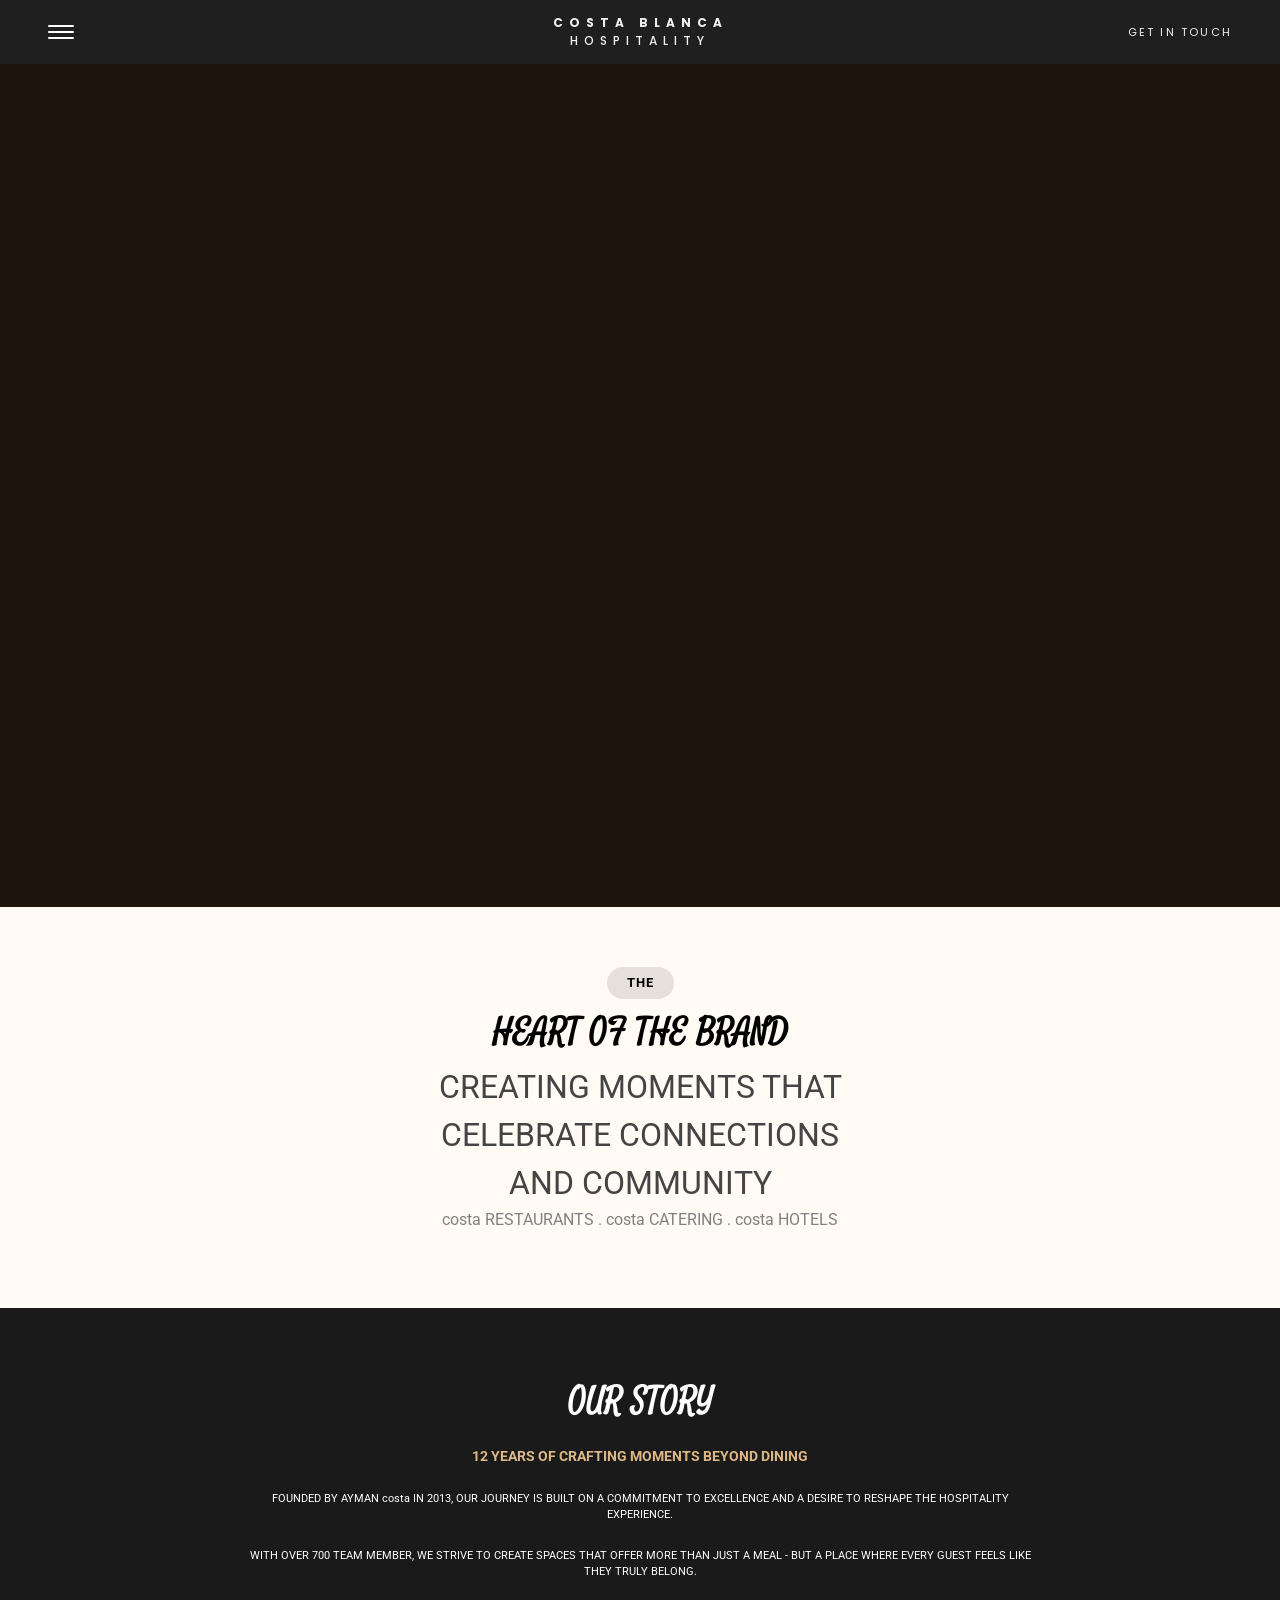
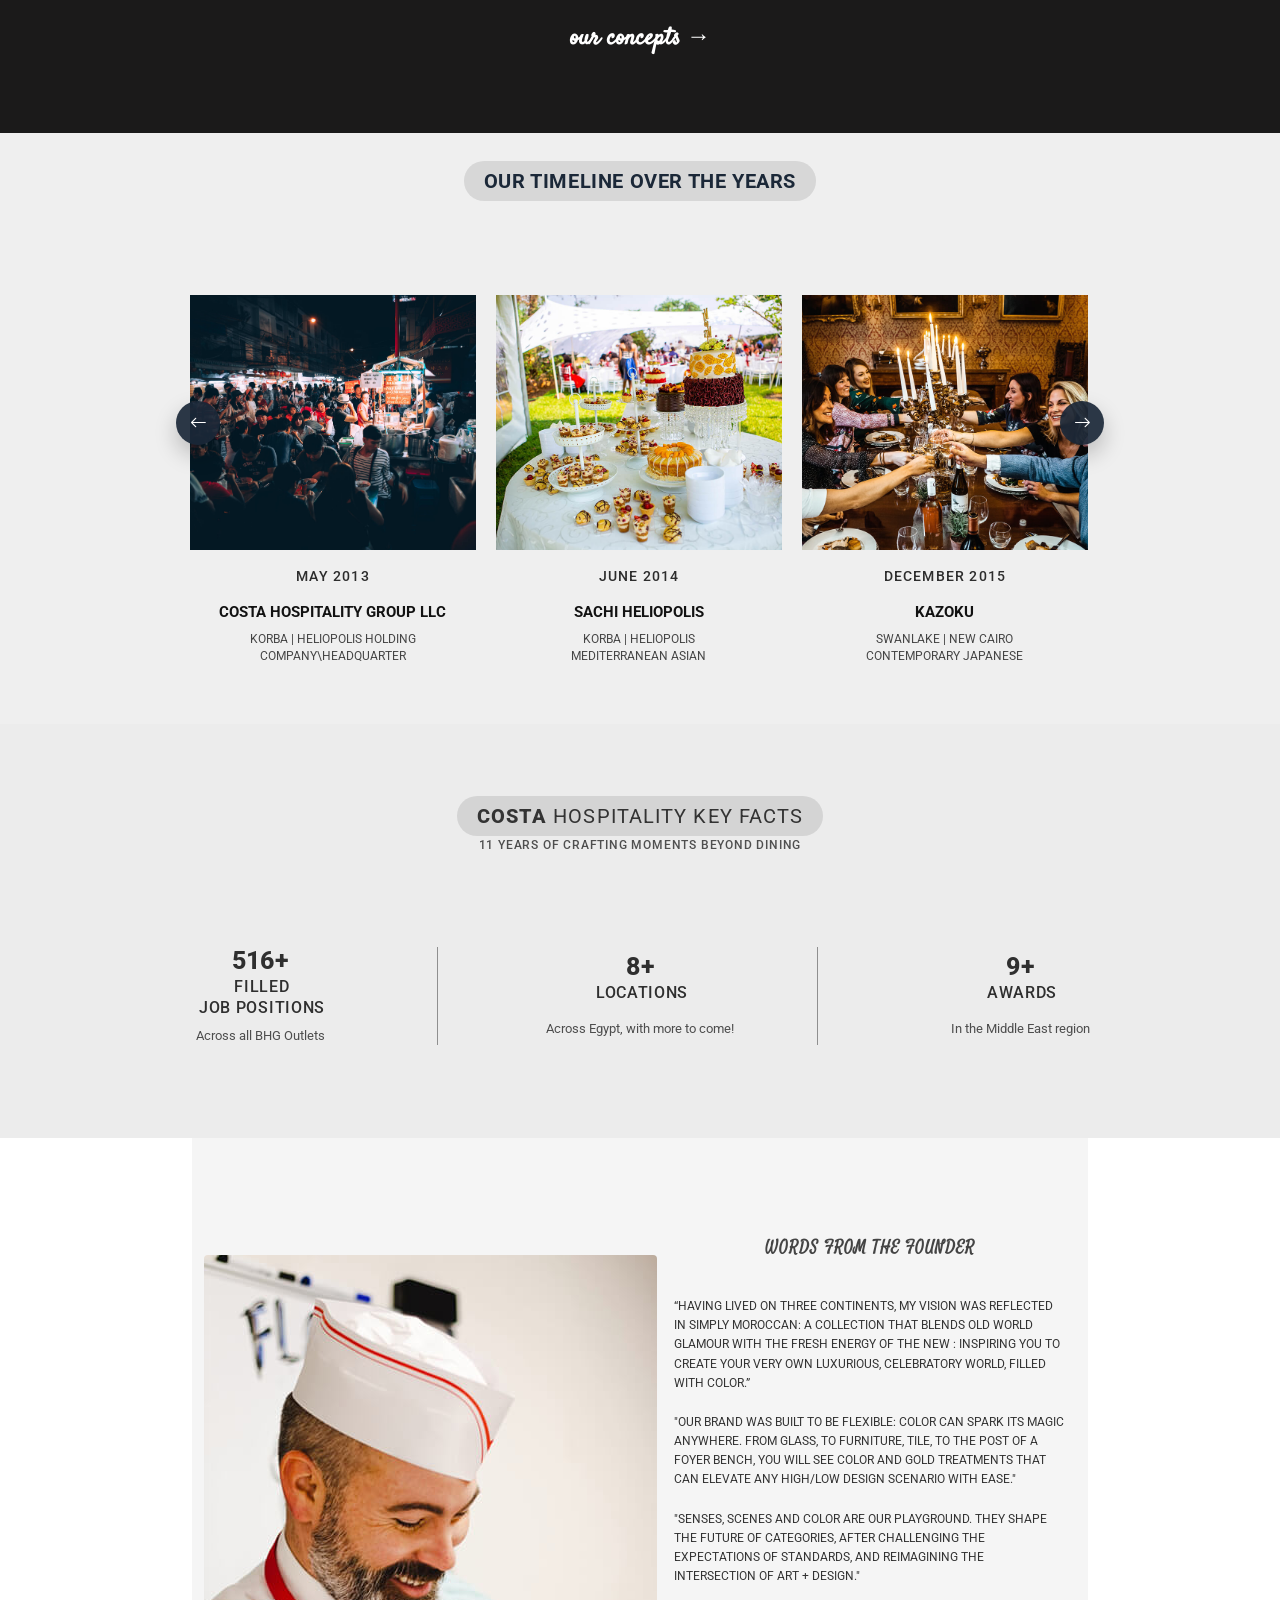
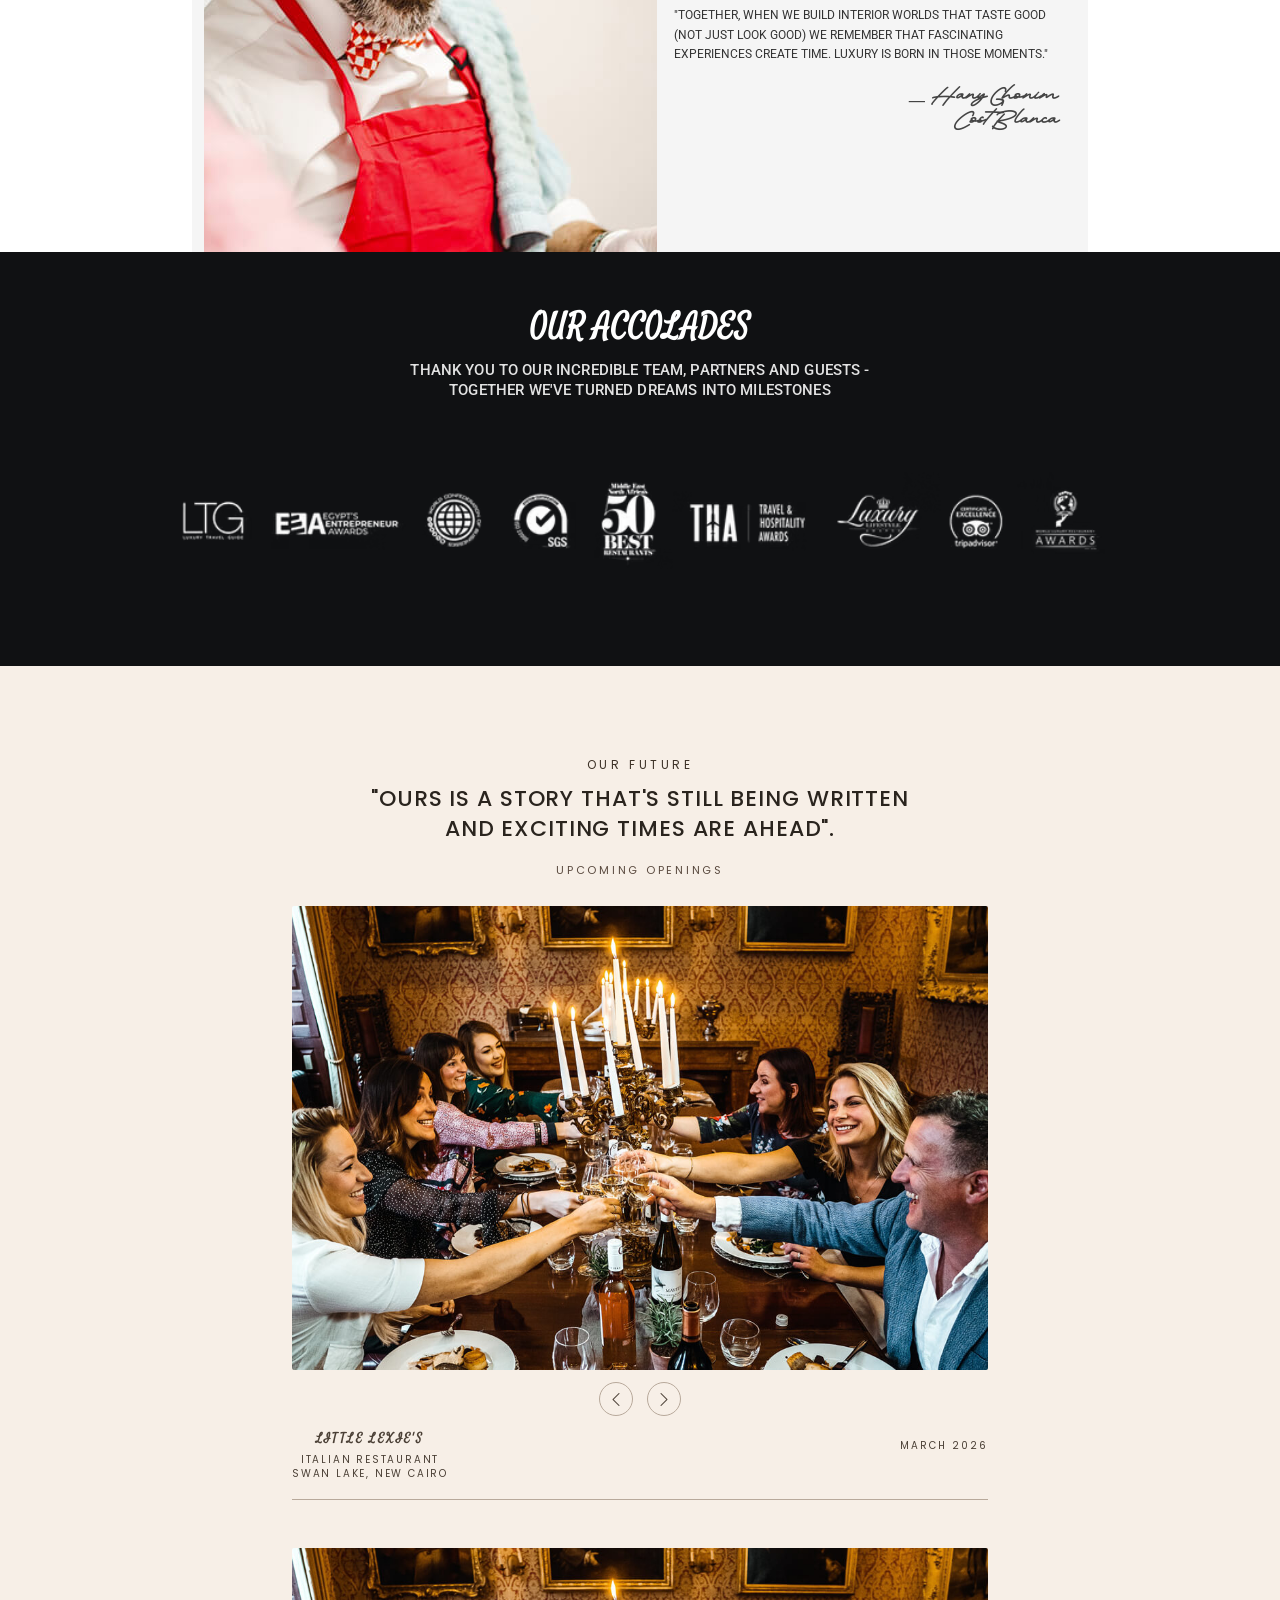
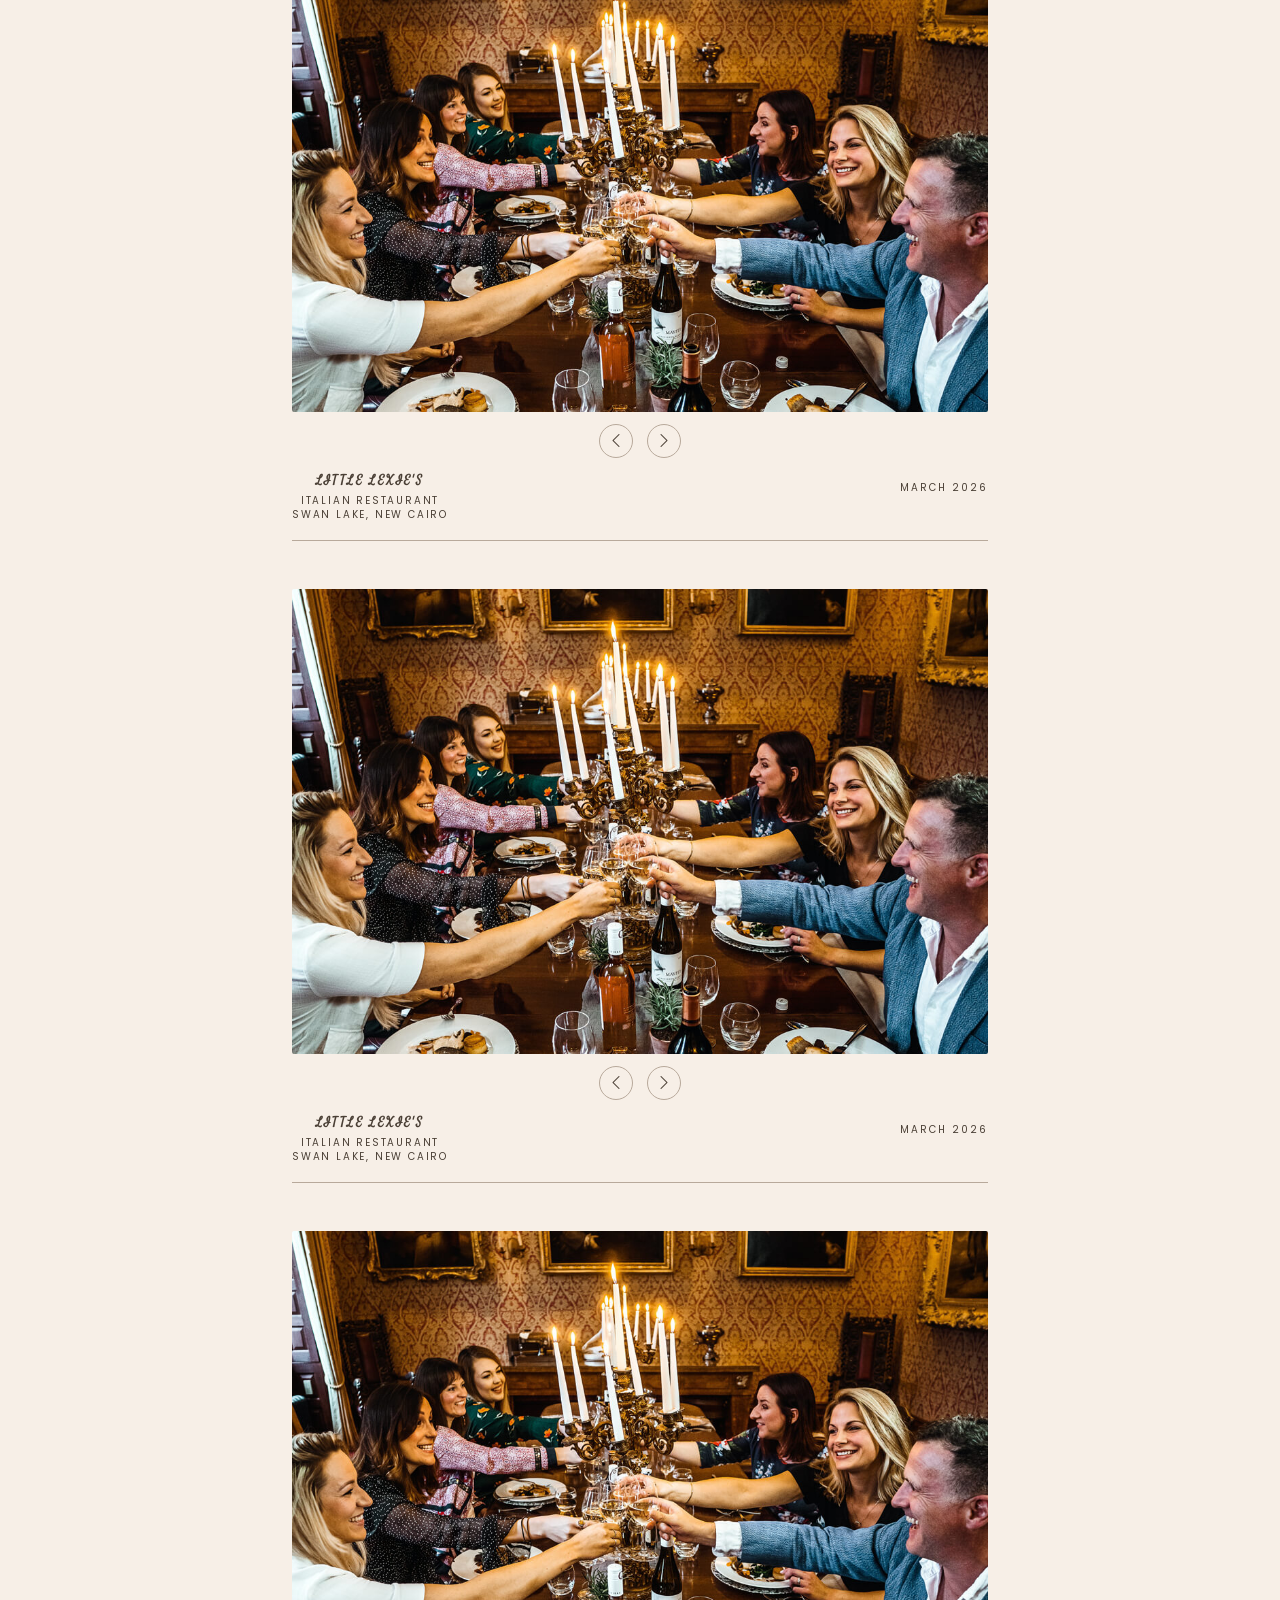
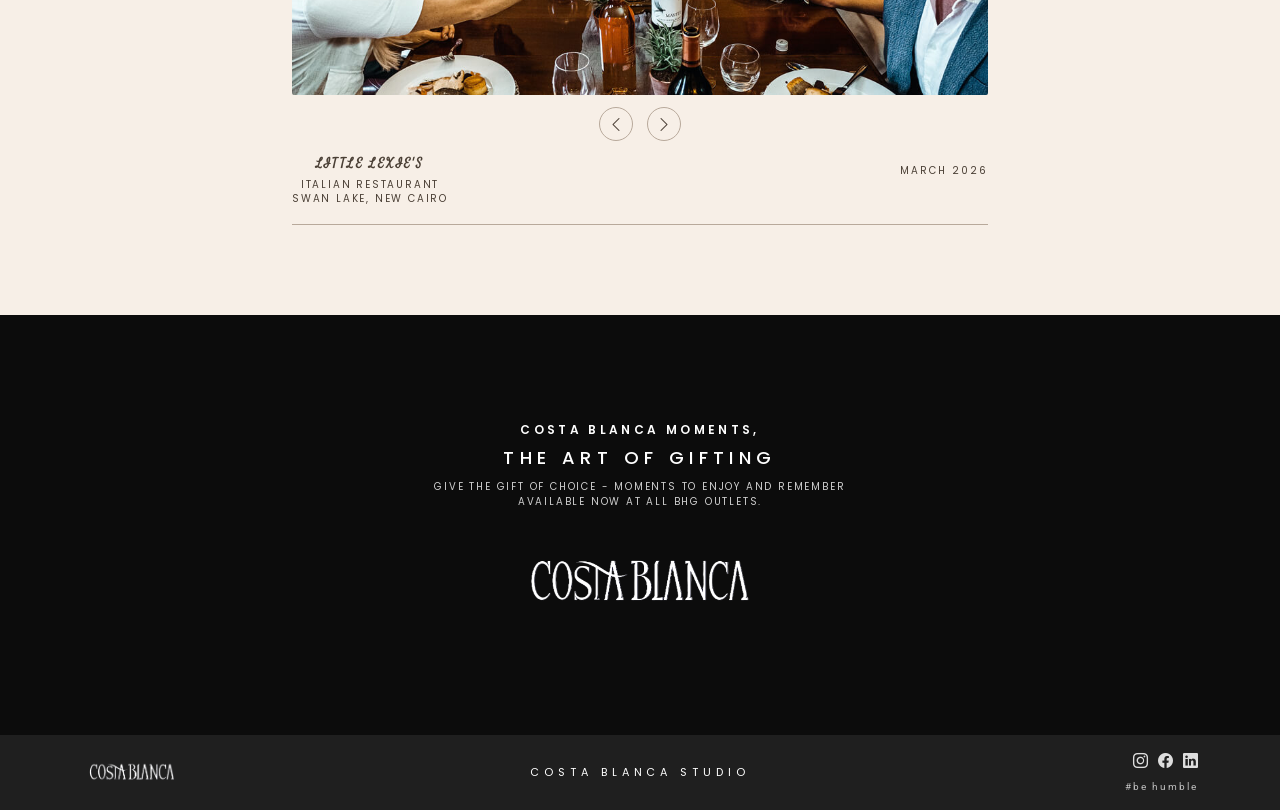
==== commit cf629a86: "mekha" ====
--- a/index.html
+++ b/index.html
@@ -105,7 +105,7 @@
     <!-- ==================== Section: the_heart ==================== -->
     <section id="the_heart" class="about section light-background">
  <!-- Section Title -->
-      <div class="container section-title" data-aos="fade-down">
+      <div class="container section-title">
         <h2  style="color: black;font-weight: bold;">the </h2>
         <div> <span class="description-title" style="color: black;font-weight: bold;">heart of the brand</span></div>
       </div><!-- End Section Title -->
@@ -113,7 +113,7 @@
 
         <div class="row gy-4">
           
-            <p class="the-heart"data-aos="fade-up">
+            <p class="the-heart"data-aos="fade-in">
 
                 CREATING MOMENTS THAT <br> CELEBRATE CONNECTIONS <br> AND COMMUNITY            </p>
                 <p class="pra-sec1"data-aos="fade-in">costa RESTAURANTS . costa CATERING . costa HOTELS</p>
@@ -257,31 +257,37 @@
     <!-- ==================== Section: stats-counter ==================== -->
     <section id="stats-counter" class="stats-counter section">
 
-      <div class="container section-title" data-aos="fade-up">
+      <div class="container section-title" data-aos="fade-out">
         <h2><strong>costa</strong> HOSPITALITY KEY FACTS</h2>
         <p>11 YEARS OF CRAFTING MOMENTS BEYOND DINING</p>
       </div>
 
-      <div class="container" data-aos="fade-up" data-aos-delay="100">
+      <div class="container" data-aos="fade-in" data-aos-delay="100">
         <div class="row stats-grid">
 
           <div class="col-lg-4 col-md-4">
             <div class="stats-item">
-              <h3><span class="purecounter" data-purecounter-start="0" data-purecounter-end="750" data-purecounter-duration="1.6"></span><span class="stats-plus">+</span> <br><span>FILLED<br>JOB POSITIONS</span></h3>
+              <h3><span class="purecounter" data-purecounter-start="0" data-purecounter-end="750" data-purecounter-duration="1.6">
+
+              </span><span class="stats-plus">+</span> <br><span>FILLED<br>JOB POSITIONS</span></h3>
               <p>Across all BHG Outlets</p>
             </div>
           </div>
 
           <div class="col-lg-4 col-md-4">
             <div class="stats-item">
-              <h3><span class="purecounter" data-purecounter-start="0" data-purecounter-end="10" data-purecounter-duration="1.4"></span><span class="stats-plus">+</span> <br><span>LOCATIONS</span></h3>
+              <h3><span class="purecounter" data-purecounter-start="0" data-purecounter-end="10" data-purecounter-duration="1.4">
+
+              </span><span class="stats-plus">+</span> <br><span>LOCATIONS</span></h3>
               <p>Across Egypt, with more to come!</p>
             </div>
           </div>
 
           <div class="col-lg-4 col-md-4">
             <div class="stats-item">
-              <h3><span class="purecounter" data-purecounter-start="0" data-purecounter-end="11" data-purecounter-duration="1.4"></span><span class="stats-plus">+</span><br><span>AWARDS</span></h3>
+              <h3><span class="purecounter" data-purecounter-start="0" data-purecounter-end="11" data-purecounter-duration="1.4">
+
+              </span><span class="stats-plus">+</span><br><span>AWARDS</span></h3>
               <p>In the Middle East region</p>
             </div>
           </div>
@@ -295,7 +301,7 @@
 <!-- /////////////////////////////////////// FOUNDER Section //////////////////////////////////////////////// -->
  
   <!-- Founder Section -->
-  <section class="founder-section baky-width">
+  <section class="founder-section baky-width "  >
     <div class="container">
       <div class="row g-5 align-items-center">
         <!-- Image -->
@@ -306,16 +312,20 @@
         <div class="col-md-6 founder-text">
           <h3>WORDS FROM THE FOUNDER</h3>
           <p>
-            “HAVING LIVED ON THREE CONTINENTS, MY VISION WAS REFLECTED IN SIMPLY MOROCCAN: A COLLECTION THAT BLENDS OLD WORLD GLAMOUR WITH THE FRESH ENERGY OF THE NEW : INSPIRING YOU TO CREATE YOUR VERY OWN LUXURIOUS, CELEBRATORY WORLD, FILLED WITH COLOR.”
+            “HAVING LIVED ON THREE CONTINENTS, MY VISION WAS REFLECTED IN SIMPLY MOROCCAN: A COLLECTION THAT BLENDS OLD WORLD GLAMOUR
+             WITH THE FRESH ENERGY OF THE NEW : INSPIRING YOU TO CREATE YOUR VERY OWN LUXURIOUS, CELEBRATORY WORLD, FILLED WITH COLOR.”
           </p>
           <p>
-            "OUR BRAND WAS BUILT TO BE FLEXIBLE: COLOR CAN SPARK ITS MAGIC ANYWHERE. FROM GLASS, TO FURNITURE, TILE, TO THE POST OF A FOYER BENCH, YOU WILL SEE COLOR AND GOLD TREATMENTS THAT CAN ELEVATE ANY HIGH/LOW DESIGN SCENARIO WITH EASE."
+            "OUR BRAND WAS BUILT TO BE FLEXIBLE: COLOR CAN SPARK ITS MAGIC ANYWHERE. FROM GLASS, TO FURNITURE, TILE, TO THE POST OF A 
+            FOYER BENCH, YOU WILL SEE COLOR AND GOLD TREATMENTS THAT CAN ELEVATE ANY HIGH/LOW DESIGN SCENARIO WITH EASE."
           </p>
           <p>
-            "SENSES, SCENES AND COLOR ARE OUR PLAYGROUND. THEY SHAPE THE FUTURE OF CATEGORIES, AFTER CHALLENGING THE EXPECTATIONS OF STANDARDS, AND REIMAGINING THE INTERSECTION OF ART + DESIGN."
+            "SENSES, SCENES AND COLOR ARE OUR PLAYGROUND. THEY SHAPE THE FUTURE OF CATEGORIES, AFTER CHALLENGING THE EXPECTATIONS OF 
+            STANDARDS, AND REIMAGINING THE INTERSECTION OF ART + DESIGN."
           </p>
           <p>
-            "TOGETHER, WHEN WE BUILD INTERIOR WORLDS THAT TASTE GOOD (NOT JUST LOOK GOOD) WE REMEMBER THAT FASCINATING EXPERIENCES CREATE TIME. LUXURY IS BORN IN THOSE MOMENTS."
+            "TOGETHER, WHEN WE BUILD INTERIOR WORLDS THAT TASTE GOOD (NOT JUST LOOK GOOD) WE REMEMBER THAT FASCINATING EXPERIENCES 
+            CREATE TIME. LUXURY IS BORN IN THOSE MOMENTS."
           </p>
           <div class="founder-signature">
             — Hany Ghonim <br> Cost Blanca
--- a/assets/css/main.css
+++ b/assets/css/main.css
@@ -2276,6 +2276,7 @@
   .private-events__contact {
   margin-top: 102px;
   margin-bottom: 100px;
+  text-align: center;
 }
   .private-events__media img {
     min-height: 280px;
@@ -2361,6 +2362,22 @@
   display: inline-block;
 }
 
+.php-email-form .loading,
+.php-email-form .error-message,
+.php-email-form .sent-message {
+  display: none;
+}
+
+.php-email-form .error-message {
+  color: #ffb3b3;
+  font-size: 12px;
+}
+
+.php-email-form .sent-message {
+  color: #c9f0c9;
+  font-size: 12px;
+}
+
 @media (max-width: 767px) {
   .newsletter {
     padding: 44px 0 56px;
